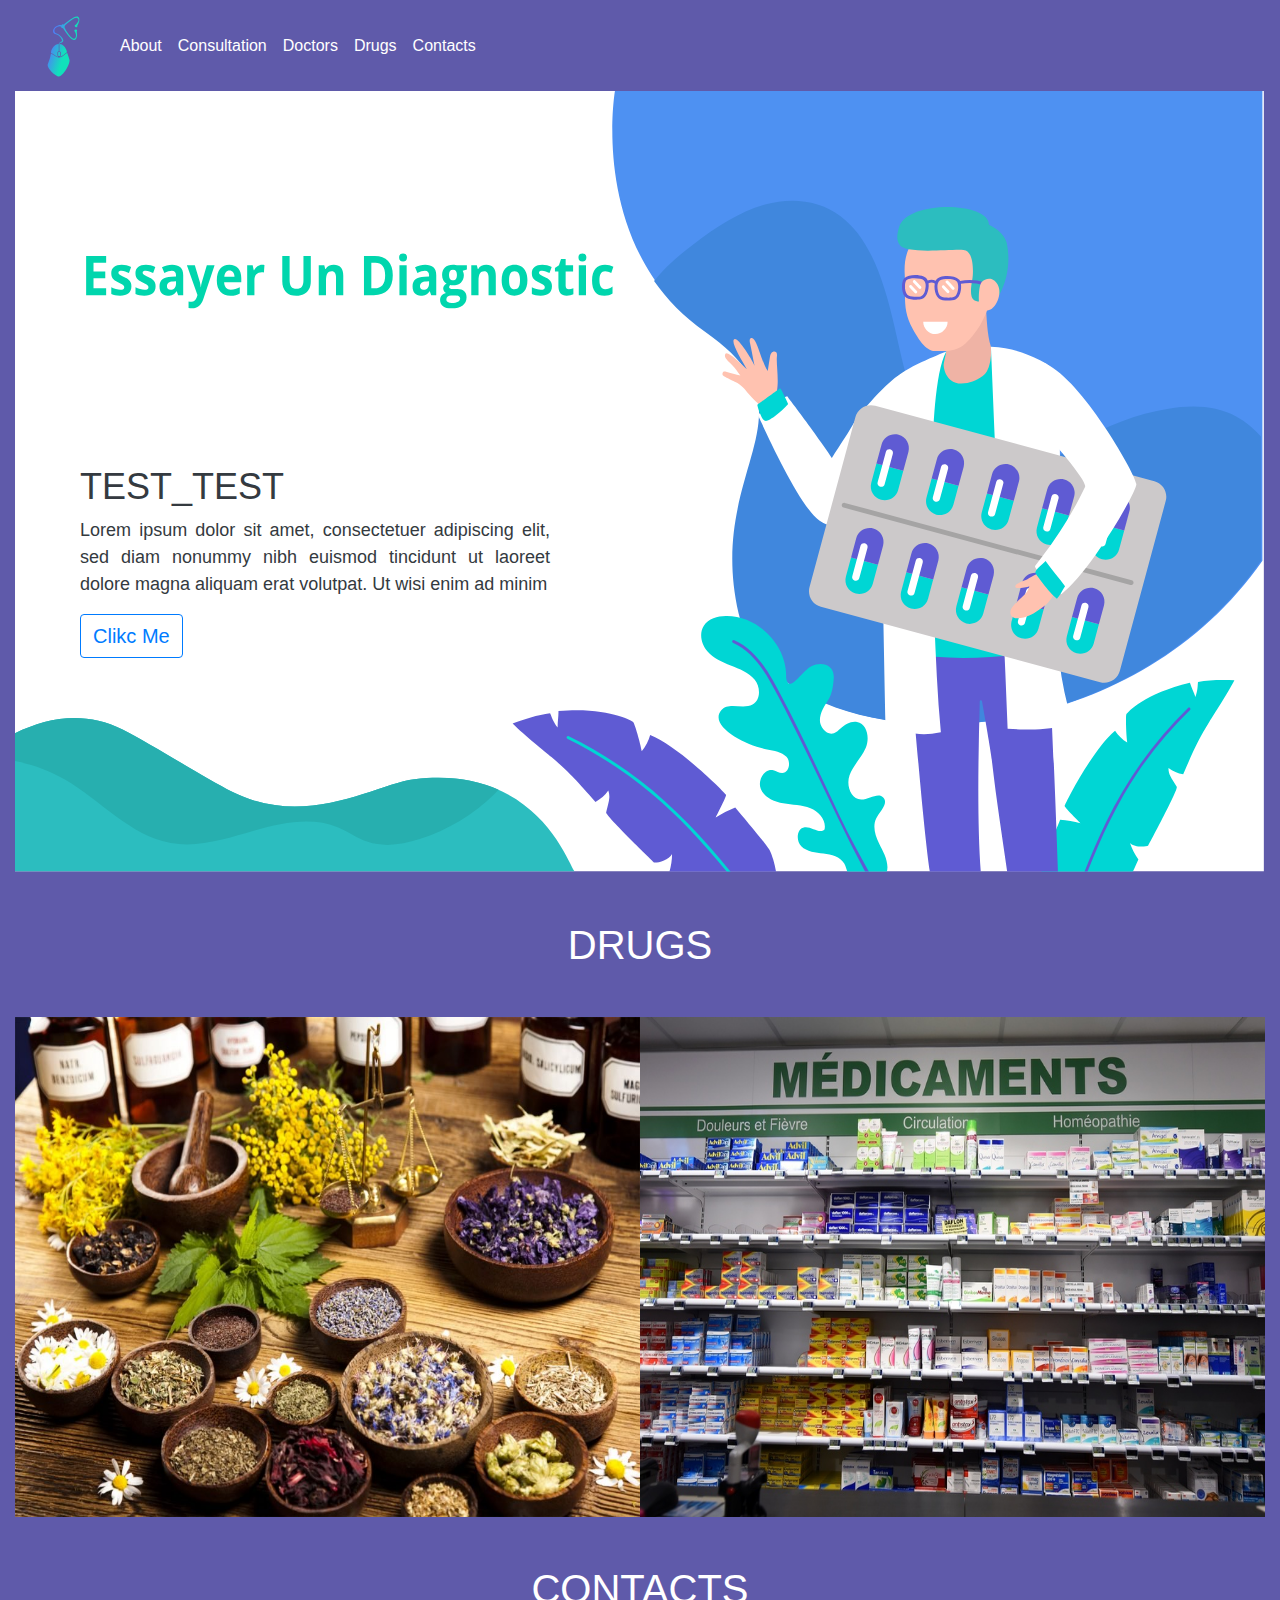
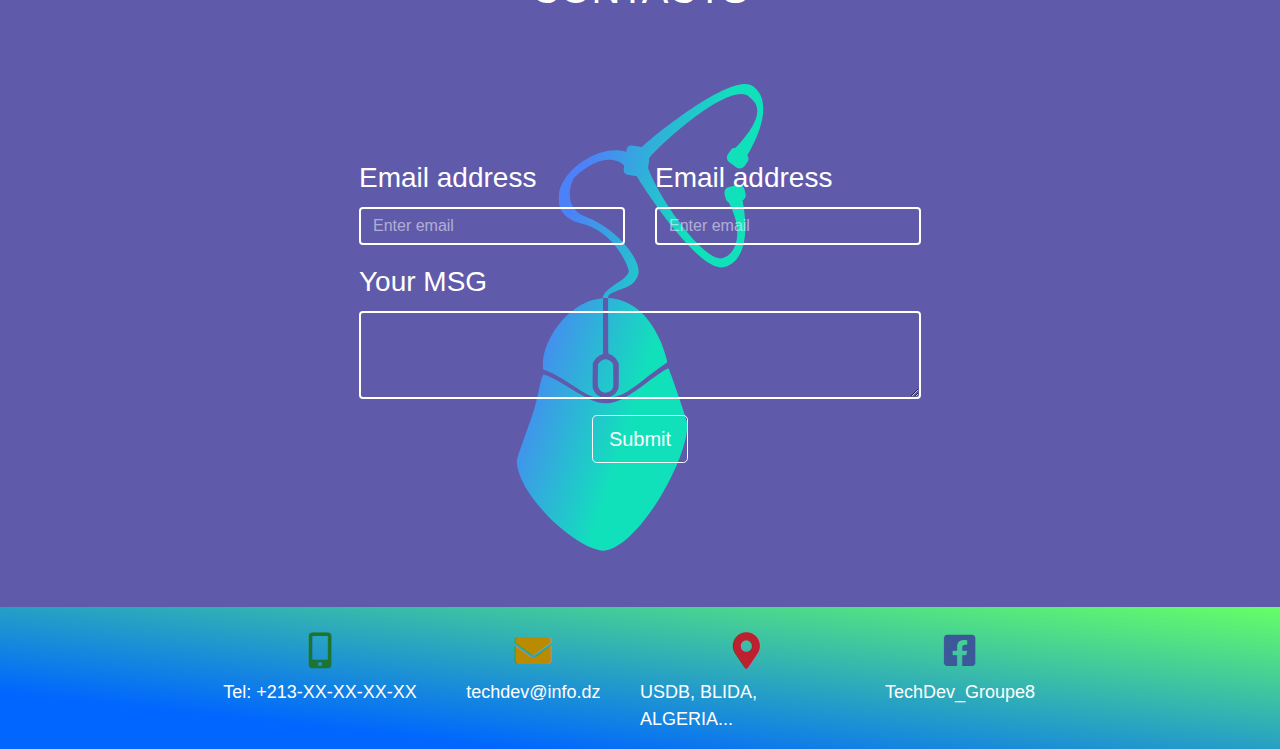
==== index.html @ 3e87fdc2 "Initial commit" ====
<!DOCTYPE html>
<html lang="en">
<head>
    <meta charset="UTF-8">
    <title>pro_arch_b</title>

    <link rel="stylesheet" href="css/bootstrap.min.css">

    <!-- navbar -->
    <link rel="stylesheet" type="text/css" href="style/home.css">
    <!-- fontawesome -->
    <link rel="stylesheet" href="https://cdnjs.cloudflare.com/ajax/libs/font-awesome/5.11.2/css/all.css" />

    <script src="https://code.jquery.com/jquery-3.4.1.slim.min.js"></script>
    <script src="https://cdn.jsdelivr.net/npm/popper.js@1.16.0/dist/umd/popper.min.js"></script>
    <script src="https://stackpath.bootstrapcdn.com/bootstrap/4.4.1/js/bootstrap.min.js"></script>

</head>
<body style="background-color: #5f5aaa" class="container-fluid">

    <!-- navbar -->
    <nav class="navbar navbar-expand-lg navbar-light">

        <!-- toglle_nav -->
            <span class="navbar-toggler-icon
                         navbar-toggler
                         bg-info"
                  type="button"
                  data-toggle="collapse"
                  data-target="#navbarTogglerDemo03"
                  aria-controls="navbarTogglerDemo03"
                  aria-expanded="false"
                  aria-label="Toggle navigation">
            </span>
        <!-- toglle_nav_end -->

        <!-- LOGO -->
        <a class="navbar-brand text-white" href="#">
            <img src="assets/logo_health.svg" width="65" height="65" class="d-inline-block align-top" alt="">
        </a>
        <!-- LOGO_end -->

        <!-- List -->
        <div class="collapse navbar-collapse" id="navbarTogglerDemo03">
            <ul class="navbar-nav mr-auto mt-2 mt-lg-0">
                <li class="nav-item">
                    <a class="nav-link text-white text-center" href="#">About</a>
                </li>
                <li class="nav-item">
                    <a class="nav-link text-white text-center" href="#">Consultation</a>
                </li>
                <li class="nav-item">
                    <a class="nav-link text-white text-center disabled" href="#" tabindex="-1" aria-disabled="true">Doctors</a>
                </li>
                <li class="nav-item">
                    <a class="nav-link text-white text-center" href="#">Drugs</a>
                </li>
                <li class="nav-item active">
                    <a class="nav-link text-white text-center" href="#">Contacts<span class="sr-only">(current)</span></a>
                </li>
            </ul>
        </div>
        <!-- List_end -->

    </nav>
    <!-- navbar_end -->

    <!-- Content -->
    <div class="">

        <!-- diagnosis -->
        <div class="">

            <!--img src="assets/djsvg.svg" alt="" width="100%"-->

            <div class="img_svg">
                <!-- svg landing page -->
                <div class="">
                    <svg viewBox="0 0 830 519" fill="none" xmlns="http://www.w3.org/2000/svg" style="width: 100%">
                        <g id="dj2596818 1">
                            <g clip-path="url(#clip0)">
                                <g id="dct">
                                    <path id="path84" d="M829.281 518.297H0.00585938V0.000656503H829.281V518.297Z" fill="white"/>
                                    <g id="g88">
                                        <g id="g90">
                                            <g id="s7aba_d">
                                                <path id="path98" d="M398.37 1.7429e-05C398.37 1.7429e-05 380.433 105.031 459.182 159.801C537.932 214.571 459.041 248.719 481.457 346.775C503.874 444.831 727.431 456.133 828.286 311.88V1.7429e-05H398.37Z" fill="#4E91F2"/>
                                            </g>
                                            <g id="s7aba_up">
                                                <path id="path102" d="M827.286 229.385V311.886C726.423 456.134 502.866 444.819 480.451 346.779C458.033 248.717 536.924 214.578 458.175 159.793C443.977 149.922 432.919 138.391 424.33 126.171C431.997 116.495 441.598 108.434 451.005 101.386C465.719 90.3528 481.16 80.1141 498.021 75.4155C514.881 70.7181 533.481 72.0755 548.194 83.1328C568.445 98.3048 577.48 127.939 583.815 155.783C590.152 183.63 595.885 213.479 612.78 233.825C628.593 252.877 653.281 260.226 674.58 252.251C685.406 248.178 695.079 240.591 705.142 234.234C724.098 222.186 744.828 214.277 766.054 210.937C781.229 208.565 797.203 208.651 811.171 216.281C817.205 219.578 822.53 224.061 827.286 229.385Z" fill="#4087DD"/>
                                            </g>
                                        </g>
                                    </g>
                                    <path id="Essayer Un Diagnostic" d="M60.5267 135.591H47.235V109.602H60.5267V114.117H52.1286V119.824H59.9426V124.339H52.1286V131.041H60.5267V135.591ZM77.2912 129.69C77.2912 131.728 76.6598 133.28 75.3969 134.347C74.1446 135.414 72.2661 135.947 69.7614 135.947C68.4775 135.947 67.383 135.846 66.4779 135.645C65.5729 135.455 64.7257 135.171 63.9364 134.791V130.312C64.8309 130.786 65.836 131.183 66.9515 131.503C68.0776 131.823 69.0668 131.983 69.9192 131.983C71.6662 131.983 72.5397 131.414 72.5397 130.276C72.5397 129.85 72.4239 129.506 72.1924 129.245C71.9609 128.973 71.561 128.67 70.9927 128.339C70.4244 127.995 69.6667 127.598 68.7195 127.148C67.3619 126.508 66.3622 125.915 65.7202 125.37C65.0888 124.825 64.6257 124.203 64.331 123.503C64.0469 122.792 63.9048 121.921 63.9048 120.89C63.9048 119.124 64.51 117.762 65.7202 116.802C66.941 115.83 68.6669 115.344 70.898 115.344C73.0238 115.344 75.0917 115.865 77.1018 116.908L75.6495 120.819C74.7655 120.392 73.9394 120.043 73.1711 119.77C72.4029 119.498 71.6188 119.361 70.819 119.361C69.3983 119.361 68.6879 119.794 68.6879 120.659C68.6879 121.145 68.9142 121.566 69.3667 121.921C69.8298 122.277 70.8348 122.804 72.3818 123.503C73.7605 124.131 74.7708 124.718 75.4127 125.263C76.0547 125.808 76.5282 126.436 76.8334 127.148C77.1386 127.859 77.2912 128.706 77.2912 129.69ZM93.3612 129.69C93.3612 131.728 92.7298 133.28 91.4669 134.347C90.2146 135.414 88.3361 135.947 85.8314 135.947C84.5474 135.947 83.453 135.846 82.5479 135.645C81.6429 135.455 80.7957 135.171 80.0064 134.791V130.312C80.9009 130.786 81.906 131.183 83.0215 131.503C84.1475 131.823 85.1368 131.983 85.9892 131.983C87.7362 131.983 88.6097 131.414 88.6097 130.276C88.6097 129.85 88.4939 129.506 88.2624 129.245C88.0309 128.973 87.631 128.67 87.0627 128.339C86.4944 127.995 85.7366 127.598 84.7895 127.148C83.4319 126.508 82.4321 125.915 81.7902 125.37C81.1588 124.825 80.6957 124.203 80.401 123.503C80.1169 122.792 79.9748 121.921 79.9748 120.89C79.9748 119.124 80.5799 117.762 81.7902 116.802C83.011 115.83 84.7369 115.344 86.9679 115.344C89.0938 115.344 91.1617 115.865 93.1718 116.908L91.7195 120.819C90.8355 120.392 90.0094 120.043 89.2411 119.77C88.4729 119.498 87.6888 119.361 86.889 119.361C85.4683 119.361 84.7579 119.794 84.7579 120.659C84.7579 121.145 84.9842 121.566 85.4367 121.921C85.8998 122.277 86.9048 122.804 88.4518 123.503C89.8304 124.131 90.8407 124.718 91.4827 125.263C92.1247 125.808 92.5982 126.436 92.9034 127.148C93.2086 127.859 93.3612 128.706 93.3612 129.69ZM108.326 135.591L107.395 132.889H107.269C106.458 134.039 105.622 134.839 104.759 135.289C103.906 135.728 102.791 135.947 101.412 135.947C99.7176 135.947 98.3811 135.402 97.4024 134.311C96.4342 133.221 95.9501 131.669 95.9501 129.654C95.9501 127.545 96.6026 125.992 97.9075 124.997C99.223 123.989 101.202 123.432 103.843 123.326L106.905 123.219V122.348C106.905 120.333 105.99 119.326 104.159 119.326C102.749 119.326 101.091 119.806 99.1862 120.766L97.5918 117.104C99.6229 115.907 101.875 115.308 104.348 115.308C106.716 115.308 108.531 115.889 109.794 117.051C111.057 118.212 111.689 119.978 111.689 122.348V135.591H108.326ZM106.905 126.383L105.043 126.454C103.643 126.502 102.601 126.786 101.917 127.308C101.233 127.829 100.891 128.623 100.891 129.69C100.891 131.218 101.67 131.983 103.227 131.983C104.343 131.983 105.232 131.621 105.895 130.898C106.569 130.175 106.905 129.216 106.905 128.019V126.383ZM114.135 115.717H119.408L122.739 126.899C123.023 127.87 123.218 129.02 123.323 130.347H123.417C123.533 129.127 123.759 127.977 124.096 126.899L127.364 115.717H132.526L125.059 138.133C124.375 140.207 123.396 141.76 122.123 142.791C120.86 143.822 119.382 144.337 117.687 144.337C116.856 144.337 116.04 144.237 115.24 144.035V139.733C115.819 139.887 116.451 139.964 117.135 139.964C117.987 139.964 118.729 139.668 119.36 139.075C120.002 138.495 120.502 137.612 120.86 136.427L121.144 135.449L114.135 115.717ZM142.376 119.201C141.355 119.201 140.556 119.569 139.977 120.304C139.398 121.026 139.066 122.058 138.982 123.397H145.739C145.718 122.058 145.407 121.026 144.807 120.304C144.207 119.569 143.397 119.201 142.376 119.201ZM143.055 135.947C140.214 135.947 137.993 135.064 136.393 133.298C134.794 131.532 133.994 129.032 133.994 125.797C133.994 122.466 134.731 119.895 136.204 118.082C137.688 116.256 139.735 115.344 142.345 115.344C144.839 115.344 146.781 116.144 148.17 117.744C149.559 119.344 150.253 121.554 150.253 124.374V127.005H138.872C138.924 128.546 139.33 129.749 140.087 130.614C140.845 131.479 141.908 131.912 143.276 131.912C144.339 131.912 145.344 131.787 146.291 131.538C147.238 131.289 148.228 130.892 149.259 130.347V134.543C148.417 135.017 147.517 135.366 146.56 135.591C145.602 135.828 144.434 135.947 143.055 135.947ZM164.019 115.344C164.671 115.344 165.213 115.397 165.645 115.504L165.282 120.588C164.892 120.47 164.419 120.41 163.861 120.41C162.324 120.41 161.125 120.855 160.262 121.743C159.409 122.632 158.983 123.877 158.983 125.477V135.591H154.168V115.717H157.815L158.525 119.059H158.762C159.309 117.945 160.046 117.051 160.972 116.375C161.909 115.688 162.924 115.344 164.019 115.344ZM196.411 109.602V126.419C196.411 128.339 196.027 130.021 195.259 131.467C194.501 132.913 193.401 134.021 191.96 134.791C190.518 135.562 188.813 135.947 186.845 135.947C183.877 135.947 181.573 135.094 179.931 133.387C178.289 131.669 177.468 129.322 177.468 126.348V109.602H182.346V125.512C182.346 127.515 182.704 128.984 183.419 129.921C184.135 130.857 185.319 131.325 186.971 131.325C188.571 131.325 189.729 130.857 190.444 129.921C191.17 128.973 191.533 127.491 191.533 125.477V109.602H196.411ZM217.975 135.591H213.16V123.983C213.16 122.549 212.934 121.477 212.481 120.766C212.029 120.043 211.308 119.681 210.319 119.681C208.971 119.681 207.998 120.191 207.398 121.21C206.798 122.218 206.498 123.894 206.498 126.241V135.591H201.684V115.717H205.362L206.009 118.259H206.277C206.814 117.299 207.551 116.576 208.487 116.091C209.435 115.593 210.508 115.344 211.708 115.344C213.76 115.344 215.317 115.972 216.38 117.228C217.443 118.473 217.975 120.274 217.975 122.632V135.591ZM250.857 122.348C250.857 126.626 249.773 129.903 247.605 132.178C245.447 134.454 242.327 135.591 238.244 135.591H231.708V109.602H238.954C242.722 109.602 245.647 110.722 247.731 112.962C249.815 115.202 250.857 118.33 250.857 122.348ZM245.774 122.49C245.774 116.908 243.585 114.117 239.207 114.117H236.602V131.041H238.701C243.416 131.041 245.774 128.19 245.774 122.49ZM255.056 110.58C255.056 108.814 255.929 107.931 257.676 107.931C259.423 107.931 260.297 108.814 260.297 110.58C260.297 111.421 260.075 112.079 259.633 112.553C259.202 113.015 258.55 113.246 257.676 113.246C255.929 113.246 255.056 112.358 255.056 110.58ZM260.075 135.591H255.261V115.717H260.075V135.591ZM276.351 135.591L275.419 132.889H275.293C274.483 134.039 273.646 134.839 272.783 135.289C271.931 135.728 270.815 135.947 269.437 135.947C267.742 135.947 266.406 135.402 265.427 134.311C264.459 133.221 263.975 131.669 263.975 129.654C263.975 127.545 264.627 125.992 265.932 124.997C267.248 123.989 269.226 123.432 271.868 123.326L274.93 123.219V122.348C274.93 120.333 274.014 119.326 272.183 119.326C270.773 119.326 269.116 119.806 267.211 120.766L265.616 117.104C267.647 115.907 269.9 115.308 272.373 115.308C274.741 115.308 276.556 115.889 277.819 117.051C279.082 118.212 279.713 119.978 279.713 122.348V135.591H276.351ZM274.93 126.383L273.067 126.454C271.668 126.502 270.626 126.786 269.942 127.308C269.258 127.829 268.916 128.623 268.916 129.69C268.916 131.218 269.694 131.983 271.252 131.983C272.367 131.983 273.257 131.621 273.92 130.898C274.593 130.175 274.93 129.216 274.93 128.019V126.383ZM300.045 115.717V118.473L297.283 119.273C297.788 120.161 298.04 121.157 298.04 122.259C298.04 124.392 297.377 126.057 296.051 127.254C294.736 128.439 292.905 129.032 290.558 129.032L289.69 128.978L288.979 128.89C288.485 129.316 288.237 129.79 288.237 130.312C288.237 131.094 289.121 131.485 290.889 131.485H293.889C295.825 131.485 297.299 131.953 298.309 132.889C299.33 133.826 299.84 135.2 299.84 137.013C299.84 139.336 298.977 141.138 297.251 142.417C295.536 143.697 293.068 144.337 289.848 144.337C287.385 144.337 285.501 143.851 284.196 142.88C282.902 141.92 282.255 140.569 282.255 138.827C282.255 137.63 282.586 136.628 283.249 135.822C283.912 135.017 284.886 134.442 286.169 134.098C285.675 133.861 285.243 133.476 284.875 132.943C284.507 132.397 284.323 131.823 284.323 131.218C284.323 130.46 284.517 129.832 284.907 129.334C285.296 128.824 285.859 128.327 286.596 127.841C285.67 127.39 284.933 126.668 284.386 125.672C283.849 124.677 283.581 123.503 283.581 122.152C283.581 119.984 284.207 118.307 285.459 117.122C286.711 115.937 288.501 115.344 290.826 115.344C291.321 115.344 291.905 115.397 292.579 115.504C293.263 115.599 293.699 115.67 293.889 115.717H300.045ZM286.422 138.4C286.422 139.147 286.738 139.733 287.369 140.16C288.011 140.586 288.906 140.8 290.053 140.8C291.779 140.8 293.131 140.533 294.11 140C295.088 139.467 295.578 138.738 295.578 137.813C295.578 137.067 295.288 136.551 294.71 136.267C294.131 135.982 293.236 135.84 292.026 135.84H289.532C288.648 135.84 287.906 136.071 287.306 136.533C286.717 137.008 286.422 137.63 286.422 138.4ZM288.174 122.223C288.174 123.302 288.39 124.155 288.822 124.783C289.264 125.411 289.932 125.725 290.826 125.725C291.731 125.725 292.394 125.411 292.815 124.783C293.236 124.155 293.447 123.302 293.447 122.223C293.447 119.83 292.573 118.633 290.826 118.633C289.058 118.633 288.174 119.83 288.174 122.223ZM319.257 135.591H314.442V123.983C314.442 122.549 314.216 121.477 313.763 120.766C313.311 120.043 312.59 119.681 311.6 119.681C310.253 119.681 309.28 120.191 308.68 121.21C308.08 122.218 307.78 123.894 307.78 126.241V135.591H302.966V115.717H306.644L307.291 118.259H307.559C308.096 117.299 308.833 116.576 309.769 116.091C310.716 115.593 311.79 115.344 312.99 115.344C315.042 115.344 316.599 115.972 317.662 117.228C318.725 118.473 319.257 120.274 319.257 122.632V135.591ZM328.049 125.619C328.049 127.586 328.333 129.073 328.902 130.081C329.481 131.088 330.417 131.592 331.712 131.592C332.996 131.592 333.916 131.094 334.474 130.098C335.042 129.091 335.327 127.598 335.327 125.619C335.327 123.651 335.042 122.176 334.474 121.192C333.906 120.209 332.975 119.717 331.68 119.717C330.396 119.717 329.47 120.209 328.902 121.192C328.333 122.164 328.049 123.64 328.049 125.619ZM340.252 125.619C340.252 128.854 339.494 131.384 337.979 133.209C336.463 135.034 334.353 135.947 331.649 135.947C329.954 135.947 328.46 135.532 327.165 134.702C325.871 133.861 324.876 132.658 324.182 131.094C323.487 129.53 323.14 127.705 323.14 125.619C323.14 122.372 323.892 119.847 325.397 118.046C326.902 116.245 329.018 115.344 331.743 115.344C333.438 115.344 334.932 115.759 336.226 116.588C337.521 117.418 338.515 118.609 339.21 120.161C339.905 121.714 340.252 123.533 340.252 125.619ZM356.543 129.69C356.543 131.728 355.911 133.28 354.648 134.347C353.396 135.414 351.518 135.947 349.013 135.947C347.729 135.947 346.635 135.846 345.729 135.645C344.824 135.455 343.977 135.171 343.188 134.791V130.312C344.083 130.786 345.088 131.183 346.203 131.503C347.329 131.823 348.318 131.983 349.171 131.983C350.918 131.983 351.791 131.414 351.791 130.276C351.791 129.85 351.675 129.506 351.444 129.245C351.212 128.973 350.813 128.67 350.244 128.339C349.676 127.995 348.918 127.598 347.971 127.148C346.614 126.508 345.614 125.915 344.972 125.37C344.34 124.825 343.877 124.203 343.583 123.503C343.298 122.792 343.156 121.921 343.156 120.89C343.156 119.124 343.762 117.762 344.972 116.802C346.193 115.83 347.918 115.344 350.15 115.344C352.275 115.344 354.343 115.865 356.353 116.908L354.901 120.819C354.017 120.392 353.191 120.043 352.423 119.77C351.654 119.498 350.87 119.361 350.071 119.361C348.65 119.361 347.94 119.794 347.94 120.659C347.94 121.145 348.166 121.566 348.618 121.921C349.081 122.277 350.086 122.804 351.633 123.503C353.012 124.131 354.022 124.718 354.664 125.263C355.306 125.808 355.78 126.436 356.085 127.148C356.39 127.859 356.543 128.706 356.543 129.69ZM367.735 131.627C368.577 131.627 369.587 131.42 370.766 131.005V135.04C369.566 135.645 368.093 135.947 366.346 135.947C364.42 135.947 363.015 135.402 362.131 134.311C361.258 133.209 360.821 131.562 360.821 129.37V119.788H358.516V117.495L361.168 115.682L362.557 111.486H365.635V115.717H370.576V119.788H365.635V129.37C365.635 130.14 365.825 130.709 366.204 131.076C366.593 131.443 367.104 131.627 367.735 131.627ZM374.144 110.58C374.144 108.814 375.017 107.931 376.764 107.931C378.511 107.931 379.385 108.814 379.385 110.58C379.385 111.421 379.164 112.079 378.722 112.553C378.29 113.015 377.638 113.246 376.764 113.246C375.017 113.246 374.144 112.358 374.144 110.58ZM379.164 135.591H374.349V115.717H379.164V135.591ZM391.398 135.947C385.904 135.947 383.158 132.552 383.158 125.761C383.158 122.383 383.905 119.806 385.399 118.028C386.894 116.239 389.035 115.344 391.824 115.344C393.866 115.344 395.697 115.794 397.318 116.695L395.897 120.89C395.139 120.547 394.434 120.268 393.782 120.055C393.129 119.83 392.477 119.717 391.824 119.717C389.319 119.717 388.067 121.72 388.067 125.725C388.067 129.613 389.319 131.556 391.824 131.556C392.75 131.556 393.608 131.42 394.397 131.147C395.187 130.863 395.976 130.424 396.765 129.832V134.471C395.986 135.028 395.197 135.414 394.397 135.627C393.608 135.84 392.608 135.947 391.398 135.947Z" fill="#00D6AD"/>

                                    <!--
                                    <path id="LANDING PAGE" d="M50.4852 219.551V200.986H52.6439V217.595H60.8342V219.551H50.4852ZM75.6656 219.551L73.3545 213.646H65.9134L63.6278 219.551H61.4437L68.7832 200.91H70.599L77.9005 219.551H75.6656ZM72.6815 211.703L70.5229 205.951C70.2435 205.223 69.9557 204.33 69.6594 203.272C69.4732 204.085 69.2065 204.978 68.8594 205.951L66.6753 211.703H72.6815ZM94.954 219.551H92.4906L82.3448 203.97H82.2432C82.3787 205.799 82.4464 207.475 82.4464 208.999V219.551H80.4528V200.986H82.8908L93.0112 216.503H93.1128C93.0959 216.275 93.0578 215.543 92.9985 214.307C92.9393 213.062 92.9181 212.173 92.935 211.64V200.986H94.954V219.551ZM114.877 210.091C114.877 213.155 114.044 215.5 112.376 217.126C110.717 218.742 108.325 219.551 105.201 219.551H100.059V200.986H105.747C108.634 200.986 110.877 201.786 112.477 203.386C114.077 204.986 114.877 207.221 114.877 210.091ZM112.592 210.167C112.592 207.746 111.982 205.922 110.763 204.694C109.553 203.467 107.749 202.853 105.354 202.853H102.217V217.684H104.846C107.419 217.684 109.354 217.054 110.649 215.792C111.944 214.522 112.592 212.647 112.592 210.167ZM119.03 219.551V200.986H121.188V219.551H119.03ZM140.794 219.551H138.331L128.185 203.97H128.083C128.219 205.799 128.287 207.475 128.287 208.999V219.551H126.293V200.986H128.731L138.851 216.503H138.953C138.936 216.275 138.898 215.543 138.839 214.307C138.779 213.062 138.758 212.173 138.775 211.64V200.986H140.794V219.551ZM154.064 209.824H160.375V218.853C159.393 219.166 158.394 219.403 157.378 219.564C156.362 219.724 155.185 219.805 153.848 219.805C151.037 219.805 148.849 218.971 147.283 217.303C145.717 215.627 144.934 213.282 144.934 210.269C144.934 208.338 145.319 206.65 146.089 205.202C146.868 203.746 147.986 202.637 149.442 201.875C150.898 201.105 152.603 200.72 154.559 200.72C156.54 200.72 158.385 201.084 160.095 201.812L159.257 203.716C157.581 203.005 155.968 202.65 154.419 202.65C152.159 202.65 150.394 203.323 149.124 204.669C147.854 206.015 147.219 207.881 147.219 210.269C147.219 212.774 147.829 214.675 149.048 215.97C150.275 217.265 152.074 217.913 154.445 217.913C155.731 217.913 156.989 217.765 158.216 217.468V211.754H154.064V209.824ZM183.371 206.396C183.371 208.275 182.728 209.723 181.441 210.738C180.163 211.746 178.33 212.25 175.943 212.25H173.758V219.551H171.6V200.986H176.412C181.051 200.986 183.371 202.789 183.371 206.396ZM173.758 210.396H175.701C177.614 210.396 178.999 210.087 179.854 209.469C180.709 208.851 181.136 207.86 181.136 206.497C181.136 205.27 180.734 204.356 179.93 203.754C179.126 203.153 177.873 202.853 176.171 202.853H173.758V210.396ZM198.939 219.551L196.628 213.646H189.187L186.901 219.551H184.717L192.056 200.91H193.872L201.174 219.551H198.939ZM195.955 211.703L193.796 205.951C193.517 205.223 193.229 204.33 192.933 203.272C192.746 204.085 192.48 204.978 192.133 205.951L189.949 211.703H195.955ZM211.891 209.824H218.202V218.853C217.22 219.166 216.221 219.403 215.205 219.564C214.189 219.724 213.013 219.805 211.675 219.805C208.865 219.805 206.676 218.971 205.11 217.303C203.544 215.627 202.761 213.282 202.761 210.269C202.761 208.338 203.146 206.65 203.917 205.202C204.695 203.746 205.813 202.637 207.269 201.875C208.725 201.105 210.431 200.72 212.386 200.72C214.367 200.72 216.213 201.084 217.923 201.812L217.084 203.716C215.408 203.005 213.796 202.65 212.246 202.65C209.986 202.65 208.221 203.323 206.951 204.669C205.682 206.015 205.047 207.881 205.047 210.269C205.047 212.774 205.656 214.675 206.875 215.97C208.103 217.265 209.902 217.913 212.272 217.913C213.559 217.913 214.816 217.765 216.043 217.468V211.754H211.891V209.824ZM233.021 219.551H222.672V200.986H233.021V202.904H224.83V208.885H232.525V210.789H224.83V217.621H233.021V219.551Z" fill="#282F39"/>
                                    <path id="Lorem ipsum dolor sit amet, consectetuer adipiscing elit, sed diam nonummy nibh euismod tincidunt ut laoreet dolore magna aliquam erat volutpat. Ut wisi enim ad minim" d="M49.0939 243V235.044H50.019V242.162H53.5291V243H49.0939ZM59.8963 240.012C59.8963 240.985 59.6514 241.745 59.1617 242.293C58.6719 242.837 57.9952 243.109 57.1318 243.109C56.5985 243.109 56.125 242.984 55.7114 242.733C55.2978 242.483 54.9785 242.124 54.7536 241.656C54.5287 241.188 54.4162 240.64 54.4162 240.012C54.4162 239.04 54.6593 238.284 55.1454 237.743C55.6316 237.199 56.3064 236.927 57.1699 236.927C58.0043 236.927 58.6664 237.204 59.1562 237.759C59.6496 238.314 59.8963 239.065 59.8963 240.012ZM55.3522 240.012C55.3522 240.774 55.5046 241.355 55.8094 241.754C56.1141 242.153 56.5622 242.352 57.1535 242.352C57.7449 242.352 58.193 242.155 58.4977 241.759C58.8061 241.36 58.9603 240.778 58.9603 240.012C58.9603 239.254 58.8061 238.679 58.4977 238.287C58.193 237.892 57.7413 237.694 57.1427 237.694C56.5513 237.694 56.105 237.888 55.8039 238.276C55.5028 238.664 55.3522 239.243 55.3522 240.012ZM64.2064 236.927C64.4713 236.927 64.7089 236.948 64.9194 236.992L64.7942 237.83C64.5475 237.776 64.3298 237.748 64.1411 237.748C63.6586 237.748 63.245 237.944 62.9004 238.336C62.5593 238.728 62.3888 239.216 62.3888 239.8V243H61.4854V237.035H62.231L62.3344 238.14H62.3779C62.5992 237.752 62.8659 237.453 63.1779 237.242C63.4899 237.032 63.8328 236.927 64.2064 236.927ZM68.5546 243.109C67.673 243.109 66.9765 242.84 66.4649 242.303C65.957 241.766 65.703 241.021 65.703 240.067C65.703 239.105 65.9388 238.342 66.4105 237.776C66.8858 237.21 67.5225 236.927 68.3206 236.927C69.068 236.927 69.6594 237.173 70.0948 237.667C70.5301 238.157 70.7478 238.804 70.7478 239.61V240.181H66.639C66.6572 240.881 66.8331 241.413 67.1669 241.776C67.5043 242.138 67.9778 242.32 68.5873 242.32C69.2295 242.32 69.8644 242.185 70.492 241.917V242.722C70.1728 242.86 69.8698 242.958 69.5832 243.016C69.3002 243.078 68.9574 243.109 68.5546 243.109ZM68.3098 237.683C67.8309 237.683 67.4481 237.839 67.1615 238.151C66.8785 238.463 66.7116 238.895 66.6608 239.446H69.7791C69.7791 238.877 69.6521 238.441 69.3982 238.14C69.1442 237.835 68.7814 237.683 68.3098 237.683ZM79.8959 243V239.12C79.8959 238.645 79.7943 238.289 79.5911 238.053C79.388 237.814 79.0723 237.694 78.6442 237.694C78.0819 237.694 77.6665 237.855 77.398 238.178C77.1295 238.501 76.9953 238.998 76.9953 239.669V243H76.0919V239.12C76.0919 238.645 75.9903 238.289 75.7871 238.053C75.584 237.814 75.2665 237.694 74.8348 237.694C74.2688 237.694 73.8534 237.864 73.5886 238.206C73.3273 238.543 73.1967 239.098 73.1967 239.871V243H72.2933V237.035H73.028L73.175 237.852H73.2185C73.389 237.562 73.6285 237.335 73.9368 237.172C74.2489 237.008 74.5971 236.927 74.9817 236.927C75.9141 236.927 76.5236 237.264 76.8103 237.939H76.8538C77.0316 237.627 77.2892 237.38 77.6266 237.199C77.964 237.017 78.3485 236.927 78.7803 236.927C79.4551 236.927 79.9594 237.101 80.2932 237.449C80.6306 237.794 80.7993 238.347 80.7993 239.109V243H79.8959ZM86.4645 243H85.5611V237.035H86.4645V243ZM85.4849 235.419C85.4849 235.212 85.5357 235.062 85.6373 234.968C85.7389 234.87 85.8658 234.821 86.0182 234.821C86.1633 234.821 86.2885 234.87 86.3937 234.968C86.4989 235.065 86.5515 235.216 86.5515 235.419C86.5515 235.622 86.4989 235.775 86.3937 235.876C86.2885 235.974 86.1633 236.023 86.0182 236.023C85.8658 236.023 85.7389 235.974 85.6373 235.876C85.5357 235.775 85.4849 235.622 85.4849 235.419ZM91.1555 243.109C90.7673 243.109 90.4118 243.038 90.0889 242.897C89.7696 242.751 89.5011 242.53 89.2834 242.233H89.2181C89.2617 242.581 89.2834 242.911 89.2834 243.223V245.677H88.3801V237.035H89.1147L89.2399 237.852H89.2834C89.5156 237.525 89.7859 237.289 90.0943 237.144C90.4027 236.999 90.7564 236.927 91.1555 236.927C91.9464 236.927 92.5559 237.197 92.984 237.738C93.4158 238.278 93.6316 239.036 93.6316 240.012C93.6316 240.992 93.4122 241.754 92.9732 242.298C92.5378 242.839 91.9319 243.109 91.1555 243.109ZM91.0249 237.694C90.4154 237.694 89.9746 237.863 89.7025 238.2C89.4304 238.537 89.2907 239.074 89.2834 239.811V240.012C89.2834 240.85 89.4231 241.451 89.7025 241.814C89.9818 242.173 90.4299 242.352 91.0467 242.352C91.5619 242.352 91.9646 242.144 92.2548 241.727C92.5487 241.309 92.6956 240.734 92.6956 240.001C92.6956 239.258 92.5487 238.688 92.2548 238.293C91.9646 237.894 91.5546 237.694 91.0249 237.694ZM99.0628 241.373C99.0628 241.928 98.856 242.356 98.4424 242.657C98.0288 242.958 97.4483 243.109 96.701 243.109C95.9101 243.109 95.2933 242.984 94.8507 242.733V241.895C95.1373 242.04 95.4439 242.155 95.7704 242.238C96.1005 242.322 96.418 242.363 96.7227 242.363C97.1944 242.363 97.5572 242.289 97.8111 242.14C98.0651 241.988 98.1921 241.757 98.1921 241.449C98.1921 241.217 98.0905 241.019 97.8873 240.856C97.6878 240.689 97.296 240.493 96.7119 240.268C96.1568 240.061 95.7613 239.882 95.5255 239.729C95.2933 239.573 95.1191 239.397 95.003 239.201C94.8906 239.006 94.8343 238.772 94.8343 238.499C94.8343 238.013 95.0321 237.63 95.4275 237.351C95.823 237.068 96.3654 236.927 97.0547 236.927C97.6969 236.927 98.3245 237.057 98.9377 237.318L98.6166 238.053C98.0179 237.806 97.4756 237.683 96.9894 237.683C96.5613 237.683 96.2384 237.75 96.0207 237.884C95.803 238.019 95.6942 238.204 95.6942 238.44C95.6942 238.599 95.7341 238.735 95.8139 238.848C95.8974 238.96 96.0298 239.067 96.2112 239.169C96.3926 239.27 96.7409 239.417 97.2561 239.61C97.9635 239.867 98.4406 240.127 98.6873 240.388C98.9377 240.649 99.0628 240.977 99.0628 241.373ZM101.387 237.035V240.905C101.387 241.391 101.497 241.754 101.719 241.993C101.94 242.233 102.286 242.352 102.758 242.352C103.382 242.352 103.837 242.182 104.124 241.841C104.414 241.5 104.559 240.943 104.559 240.17V237.035H105.463V243H104.717L104.587 242.2H104.538C104.352 242.494 104.095 242.719 103.765 242.875C103.438 243.031 103.065 243.109 102.644 243.109C101.918 243.109 101.374 242.936 101.011 242.592C100.652 242.247 100.472 241.696 100.472 240.937V237.035H101.387ZM114.986 243V239.12C114.986 238.645 114.885 238.289 114.682 238.053C114.478 237.814 114.163 237.694 113.735 237.694C113.172 237.694 112.757 237.855 112.488 238.178C112.22 238.501 112.086 238.998 112.086 239.669V243H111.182V239.12C111.182 238.645 111.081 238.289 110.878 238.053C110.674 237.814 110.357 237.694 109.925 237.694C109.359 237.694 108.944 237.864 108.679 238.206C108.418 238.543 108.287 239.098 108.287 239.871V243H107.384V237.035H108.118L108.265 237.852H108.309C108.479 237.562 108.719 237.335 109.027 237.172C109.339 237.008 109.688 236.927 110.072 236.927C111.005 236.927 111.614 237.264 111.901 237.939H111.944C112.122 237.627 112.38 237.38 112.717 237.199C113.054 237.017 113.439 236.927 113.871 236.927C114.545 236.927 115.05 237.101 115.384 237.449C115.721 237.794 115.89 238.347 115.89 239.109V243H114.986ZM124.711 242.2H124.662C124.245 242.806 123.621 243.109 122.79 243.109C122.01 243.109 121.402 242.842 120.967 242.309C120.535 241.776 120.319 241.017 120.319 240.034C120.319 239.051 120.537 238.287 120.973 237.743C121.408 237.199 122.014 236.927 122.79 236.927C123.599 236.927 124.22 237.221 124.651 237.808H124.722L124.684 237.378L124.662 236.959V234.532H125.566V243H124.831L124.711 242.2ZM122.904 242.352C123.521 242.352 123.967 242.185 124.243 241.852C124.523 241.514 124.662 240.972 124.662 240.225V240.034C124.662 239.189 124.521 238.586 124.238 238.227C123.958 237.864 123.51 237.683 122.894 237.683C122.364 237.683 121.958 237.89 121.675 238.303C121.395 238.713 121.256 239.294 121.256 240.045C121.256 240.807 121.395 241.382 121.675 241.77C121.954 242.158 122.364 242.352 122.904 242.352ZM132.635 240.012C132.635 240.985 132.39 241.745 131.9 242.293C131.41 242.837 130.734 243.109 129.87 243.109C129.337 243.109 128.864 242.984 128.45 242.733C128.036 242.483 127.717 242.124 127.492 241.656C127.267 241.188 127.155 240.64 127.155 240.012C127.155 239.04 127.398 238.284 127.884 237.743C128.37 237.199 129.045 236.927 129.908 236.927C130.743 236.927 131.405 237.204 131.895 237.759C132.388 238.314 132.635 239.065 132.635 240.012ZM128.091 240.012C128.091 240.774 128.243 241.355 128.548 241.754C128.853 242.153 129.301 242.352 129.892 242.352C130.483 242.352 130.932 242.155 131.236 241.759C131.545 241.36 131.699 240.778 131.699 240.012C131.699 239.254 131.545 238.679 131.236 238.287C130.932 237.892 130.48 237.694 129.881 237.694C129.29 237.694 128.844 237.888 128.542 238.276C128.241 238.664 128.091 239.243 128.091 240.012ZM135.127 243H134.224V234.532H135.127V243ZM142.191 240.012C142.191 240.985 141.946 241.745 141.456 242.293C140.967 242.837 140.29 243.109 139.427 243.109C138.893 243.109 138.42 242.984 138.006 242.733C137.593 242.483 137.273 242.124 137.048 241.656C136.823 241.188 136.711 240.64 136.711 240.012C136.711 239.04 136.954 238.284 137.44 237.743C137.926 237.199 138.601 236.927 139.465 236.927C140.299 236.927 140.961 237.204 141.451 237.759C141.944 238.314 142.191 239.065 142.191 240.012ZM137.647 240.012C137.647 240.774 137.799 241.355 138.104 241.754C138.409 242.153 138.857 242.352 139.448 242.352C140.04 242.352 140.488 242.155 140.793 241.759C141.101 241.36 141.255 240.778 141.255 240.012C141.255 239.254 141.101 238.679 140.793 238.287C140.488 237.892 140.036 237.694 139.437 237.694C138.846 237.694 138.4 237.888 138.099 238.276C137.798 238.664 137.647 239.243 137.647 240.012ZM146.501 236.927C146.766 236.927 147.004 236.948 147.214 236.992L147.089 237.83C146.842 237.776 146.625 237.748 146.436 237.748C145.953 237.748 145.54 237.944 145.195 238.336C144.854 238.728 144.684 239.216 144.684 239.8V243H143.78V237.035H144.526L144.629 238.14H144.673C144.894 237.752 145.161 237.453 145.473 237.242C145.785 237.032 146.128 236.927 146.501 236.927ZM155.072 241.373C155.072 241.928 154.866 242.356 154.452 242.657C154.038 242.958 153.458 243.109 152.711 243.109C151.92 243.109 151.303 242.984 150.86 242.733V241.895C151.147 242.04 151.454 242.155 151.78 242.238C152.11 242.322 152.428 242.363 152.732 242.363C153.204 242.363 153.567 242.289 153.821 242.14C154.075 241.988 154.202 241.757 154.202 241.449C154.202 241.217 154.1 241.019 153.897 240.856C153.697 240.689 153.306 240.493 152.722 240.268C152.166 240.061 151.771 239.882 151.535 239.729C151.303 239.573 151.129 239.397 151.013 239.201C150.9 239.006 150.844 238.772 150.844 238.499C150.844 238.013 151.042 237.63 151.437 237.351C151.833 237.068 152.375 236.927 153.064 236.927C153.707 236.927 154.334 237.057 154.947 237.318L154.626 238.053C154.028 237.806 153.485 237.683 152.999 237.683C152.571 237.683 152.248 237.75 152.03 237.884C151.813 238.019 151.704 238.204 151.704 238.44C151.704 238.599 151.744 238.735 151.824 238.848C151.907 238.96 152.039 239.067 152.221 239.169C152.402 239.27 152.751 239.417 153.266 239.61C153.973 239.867 154.45 240.127 154.697 240.388C154.947 240.649 155.072 240.977 155.072 241.373ZM157.451 243H156.547V237.035H157.451V243ZM156.471 235.419C156.471 235.212 156.522 235.062 156.623 234.968C156.725 234.87 156.852 234.821 157.004 234.821C157.15 234.821 157.275 234.87 157.38 234.968C157.485 235.065 157.538 235.216 157.538 235.419C157.538 235.622 157.485 235.775 157.38 235.876C157.275 235.974 157.15 236.023 157.004 236.023C156.852 236.023 156.725 235.974 156.623 235.876C156.522 235.775 156.471 235.622 156.471 235.419ZM161.293 242.363C161.452 242.363 161.607 242.352 161.755 242.331C161.904 242.305 162.022 242.28 162.109 242.254V242.946C162.011 242.993 161.866 243.031 161.674 243.06C161.485 243.092 161.315 243.109 161.162 243.109C160.008 243.109 159.432 242.501 159.432 241.286V237.738H158.577V237.302L159.432 236.927L159.813 235.653H160.335V237.035H162.066V237.738H160.335V241.248C160.335 241.607 160.42 241.883 160.591 242.075C160.761 242.267 160.995 242.363 161.293 242.363ZM169.869 243L169.69 242.151H169.646C169.349 242.525 169.051 242.779 168.754 242.913C168.46 243.044 168.092 243.109 167.649 243.109C167.058 243.109 166.593 242.956 166.256 242.652C165.922 242.347 165.755 241.913 165.755 241.351C165.755 240.147 166.718 239.515 168.645 239.457L169.657 239.425V239.054C169.657 238.586 169.556 238.242 169.352 238.021C169.153 237.796 168.832 237.683 168.389 237.683C167.892 237.683 167.33 237.835 166.702 238.14L166.425 237.449C166.718 237.289 167.04 237.164 167.388 237.074C167.74 236.983 168.092 236.938 168.444 236.938C169.155 236.938 169.681 237.095 170.022 237.411C170.366 237.727 170.539 238.233 170.539 238.929V243H169.869ZM167.829 242.363C168.391 242.363 168.832 242.209 169.151 241.901C169.474 241.592 169.635 241.161 169.635 240.605V240.067L168.732 240.105C168.014 240.13 167.495 240.243 167.176 240.442C166.86 240.638 166.702 240.945 166.702 241.362C166.702 241.688 166.8 241.937 166.996 242.107C167.196 242.278 167.473 242.363 167.829 242.363ZM180.008 243V239.12C180.008 238.645 179.906 238.289 179.703 238.053C179.5 237.814 179.184 237.694 178.756 237.694C178.194 237.694 177.779 237.855 177.51 238.178C177.242 238.501 177.107 238.998 177.107 239.669V243H176.204V239.12C176.204 238.645 176.102 238.289 175.899 238.053C175.696 237.814 175.379 237.694 174.947 237.694C174.381 237.694 173.965 237.864 173.701 238.206C173.439 238.543 173.309 239.098 173.309 239.871V243H172.405V237.035H173.14L173.287 237.852H173.331C173.501 237.562 173.741 237.335 174.049 237.172C174.361 237.008 174.709 236.927 175.094 236.927C176.026 236.927 176.636 237.264 176.922 237.939H176.966C177.144 237.627 177.401 237.38 177.739 237.199C178.076 237.017 178.461 236.927 178.892 236.927C179.567 236.927 180.071 237.101 180.405 237.449C180.743 237.794 180.911 238.347 180.911 239.109V243H180.008ZM185.298 243.109C184.416 243.109 183.719 242.84 183.208 242.303C182.7 241.766 182.446 241.021 182.446 240.067C182.446 239.105 182.682 238.342 183.153 237.776C183.629 237.21 184.265 236.927 185.064 236.927C185.811 236.927 186.402 237.173 186.838 237.667C187.273 238.157 187.491 238.804 187.491 239.61V240.181H183.382C183.4 240.881 183.576 241.413 183.91 241.776C184.247 242.138 184.721 242.32 185.33 242.32C185.972 242.32 186.607 242.185 187.235 241.917V242.722C186.916 242.86 186.613 242.958 186.326 243.016C186.043 243.078 185.7 243.109 185.298 243.109ZM185.053 237.683C184.574 237.683 184.191 237.839 183.904 238.151C183.622 238.463 183.455 238.895 183.404 239.446H186.522C186.522 238.877 186.395 238.441 186.141 238.14C185.887 237.835 185.524 237.683 185.053 237.683ZM190.963 242.363C191.122 242.363 191.277 242.352 191.425 242.331C191.574 242.305 191.692 242.28 191.779 242.254V242.946C191.681 242.993 191.536 243.031 191.344 243.06C191.155 243.092 190.985 243.109 190.832 243.109C189.679 243.109 189.102 242.501 189.102 241.286V237.738H188.247V237.302L189.102 236.927L189.483 235.653H190.005V237.035H191.736V237.738H190.005V241.248C190.005 241.607 190.09 241.883 190.261 242.075C190.431 242.267 190.665 242.363 190.963 242.363ZM193.923 241.705L194.005 241.83C193.911 242.193 193.775 242.614 193.597 243.092C193.419 243.575 193.234 244.023 193.042 244.437H192.361C192.459 244.059 192.566 243.593 192.683 243.038C192.802 242.483 192.886 242.039 192.933 241.705H193.923ZM200.987 243.109C200.124 243.109 199.454 242.844 198.979 242.314C198.507 241.781 198.272 241.028 198.272 240.056C198.272 239.058 198.511 238.287 198.99 237.743C199.472 237.199 200.158 236.927 201.047 236.927C201.334 236.927 201.62 236.957 201.907 237.019C202.193 237.081 202.418 237.153 202.582 237.237L202.304 238.004C202.105 237.924 201.887 237.859 201.651 237.808C201.415 237.754 201.207 237.727 201.025 237.727C199.813 237.727 199.208 238.499 199.208 240.045C199.208 240.778 199.354 241.34 199.648 241.732C199.946 242.124 200.385 242.32 200.965 242.32C201.462 242.32 201.972 242.213 202.495 241.999V242.799C202.095 243.005 201.593 243.109 200.987 243.109ZM209.063 240.012C209.063 240.985 208.818 241.745 208.328 242.293C207.839 242.837 207.162 243.109 206.299 243.109C205.765 243.109 205.292 242.984 204.878 242.733C204.465 242.483 204.145 242.124 203.92 241.656C203.695 241.188 203.583 240.64 203.583 240.012C203.583 239.04 203.826 238.284 204.312 237.743C204.798 237.199 205.473 236.927 206.337 236.927C207.171 236.927 207.833 237.204 208.323 237.759C208.816 238.314 209.063 239.065 209.063 240.012ZM204.519 240.012C204.519 240.774 204.671 241.355 204.976 241.754C205.281 242.153 205.729 242.352 206.32 242.352C206.912 242.352 207.36 242.155 207.665 241.759C207.973 241.36 208.127 240.778 208.127 240.012C208.127 239.254 207.973 238.679 207.665 238.287C207.36 237.892 206.908 237.694 206.309 237.694C205.718 237.694 205.272 237.888 204.971 238.276C204.67 238.664 204.519 239.243 204.519 240.012ZM214.734 243V239.142C214.734 238.655 214.623 238.293 214.402 238.053C214.18 237.814 213.834 237.694 213.362 237.694C212.738 237.694 212.281 237.863 211.991 238.2C211.701 238.537 211.556 239.094 211.556 239.871V243H210.652V237.035H211.387L211.534 237.852H211.577C211.762 237.558 212.022 237.331 212.356 237.172C212.689 237.008 213.061 236.927 213.471 236.927C214.19 236.927 214.73 237.101 215.093 237.449C215.456 237.794 215.637 238.347 215.637 239.109V243H214.734ZM221.346 241.373C221.346 241.928 221.139 242.356 220.725 242.657C220.312 242.958 219.731 243.109 218.984 243.109C218.193 243.109 217.576 242.984 217.134 242.733V241.895C217.42 242.04 217.727 242.155 218.053 242.238C218.384 242.322 218.701 242.363 219.006 242.363C219.477 242.363 219.84 242.289 220.094 242.14C220.348 241.988 220.475 241.757 220.475 241.449C220.475 241.217 220.374 241.019 220.17 240.856C219.971 240.689 219.579 240.493 218.995 240.268C218.44 240.061 218.044 239.882 217.809 239.729C217.576 239.573 217.402 239.397 217.286 239.201C217.174 239.006 217.117 238.772 217.117 238.499C217.117 238.013 217.315 237.63 217.711 237.351C218.106 237.068 218.648 236.927 219.338 236.927C219.98 236.927 220.608 237.057 221.221 237.318L220.9 238.053C220.301 237.806 219.759 237.683 219.272 237.683C218.844 237.683 218.521 237.75 218.304 237.884C218.086 238.019 217.977 238.204 217.977 238.44C217.977 238.599 218.017 238.735 218.097 238.848C218.18 238.96 218.313 239.067 218.494 239.169C218.676 239.27 219.024 239.417 219.539 239.61C220.247 239.867 220.724 240.127 220.97 240.388C221.221 240.649 221.346 240.977 221.346 241.373ZM225.34 243.109C224.459 243.109 223.762 242.84 223.251 242.303C222.743 241.766 222.489 241.021 222.489 240.067C222.489 239.105 222.725 238.342 223.196 237.776C223.671 237.21 224.308 236.927 225.106 236.927C225.854 236.927 226.445 237.173 226.88 237.667C227.316 238.157 227.533 238.804 227.533 239.61V240.181H223.425C223.443 240.881 223.619 241.413 223.953 241.776C224.29 242.138 224.763 242.32 225.373 242.32C226.015 242.32 226.65 242.185 227.278 241.917V242.722C226.958 242.86 226.655 242.958 226.369 243.016C226.086 243.078 225.743 243.109 225.34 243.109ZM225.095 237.683C224.617 237.683 224.234 237.839 223.947 238.151C223.664 238.463 223.497 238.895 223.446 239.446H226.565C226.565 238.877 226.438 238.441 226.184 238.14C225.93 237.835 225.567 237.683 225.095 237.683ZM231.463 243.109C230.599 243.109 229.93 242.844 229.455 242.314C228.983 241.781 228.747 241.028 228.747 240.056C228.747 239.058 228.986 238.287 229.465 237.743C229.948 237.199 230.634 236.927 231.522 236.927C231.809 236.927 232.096 236.957 232.382 237.019C232.669 237.081 232.894 237.153 233.057 237.237L232.78 238.004C232.58 237.924 232.362 237.859 232.127 237.808C231.891 237.754 231.682 237.727 231.501 237.727C230.289 237.727 229.683 238.499 229.683 240.045C229.683 240.778 229.83 241.34 230.124 241.732C230.421 242.124 230.86 242.32 231.441 242.32C231.938 242.32 232.448 242.213 232.97 241.999V242.799C232.571 243.005 232.069 243.109 231.463 243.109ZM236.317 242.363C236.477 242.363 236.631 242.352 236.78 242.331C236.928 242.305 237.046 242.28 237.133 242.254V242.946C237.035 242.993 236.89 243.031 236.698 243.06C236.509 243.092 236.339 243.109 236.186 243.109C235.033 243.109 234.456 242.501 234.456 241.286V237.738H233.601V237.302L234.456 236.927L234.837 235.653H235.359V237.035H237.09V237.738H235.359V241.248C235.359 241.607 235.444 241.883 235.615 242.075C235.785 242.267 236.019 242.363 236.317 242.363ZM240.85 243.109C239.969 243.109 239.272 242.84 238.76 242.303C238.253 241.766 237.999 241.021 237.999 240.067C237.999 239.105 238.234 238.342 238.706 237.776C239.181 237.21 239.818 236.927 240.616 236.927C241.364 236.927 241.955 237.173 242.39 237.667C242.826 238.157 243.043 238.804 243.043 239.61V240.181H238.935C238.953 240.881 239.129 241.413 239.462 241.776C239.8 242.138 240.273 242.32 240.883 242.32C241.525 242.32 242.16 242.185 242.788 241.917V242.722C242.468 242.86 242.165 242.958 241.879 243.016C241.596 243.078 241.253 243.109 240.85 243.109ZM240.605 237.683C240.126 237.683 239.744 237.839 239.457 238.151C239.174 238.463 239.007 238.895 238.956 239.446H242.075C242.075 238.877 241.948 238.441 241.694 238.14C241.44 237.835 241.077 237.683 240.605 237.683ZM246.515 242.363C246.675 242.363 246.829 242.352 246.978 242.331C247.127 242.305 247.245 242.28 247.332 242.254V242.946C247.234 242.993 247.089 243.031 246.896 243.06C246.708 243.092 246.537 243.109 246.385 243.109C245.231 243.109 244.654 242.501 244.654 241.286V237.738H243.8V237.302L244.654 236.927L245.035 235.653H245.558V237.035H247.288V237.738H245.558V241.248C245.558 241.607 245.643 241.883 245.813 242.075C245.984 242.267 246.218 242.363 246.515 242.363ZM249.378 237.035V240.905C249.378 241.391 249.489 241.754 249.71 241.993C249.931 242.233 250.278 242.352 250.749 242.352C251.373 242.352 251.829 242.182 252.115 241.841C252.405 241.5 252.551 240.943 252.551 240.17V237.035H253.454V243H252.708L252.578 242.2H252.529C252.344 242.494 252.086 242.719 251.756 242.875C251.43 243.031 251.056 243.109 250.635 243.109C249.909 243.109 249.365 242.936 249.002 242.592C248.643 242.247 248.464 241.696 248.464 240.937V237.035H249.378ZM257.895 243.109C257.013 243.109 256.317 242.84 255.805 242.303C255.297 241.766 255.043 241.021 255.043 240.067C255.043 239.105 255.279 238.342 255.751 237.776C256.226 237.21 256.863 236.927 257.661 236.927C258.408 236.927 258.999 237.173 259.435 237.667C259.87 238.157 260.088 238.804 260.088 239.61V240.181H255.979C255.997 240.881 256.173 241.413 256.507 241.776C256.844 242.138 257.318 242.32 257.927 242.32C258.57 242.32 259.204 242.185 259.832 241.917V242.722C259.513 242.86 259.21 242.958 258.923 243.016C258.64 243.078 258.297 243.109 257.895 243.109ZM257.65 237.683C257.171 237.683 256.788 237.839 256.502 238.151C256.219 238.463 256.052 238.895 256.001 239.446H259.119C259.119 238.877 258.992 238.441 258.738 238.14C258.484 237.835 258.121 237.683 257.65 237.683ZM264.354 236.927C264.619 236.927 264.857 236.948 265.067 236.992L264.942 237.83C264.695 237.776 264.478 237.748 264.289 237.748C263.807 237.748 263.393 237.944 263.048 238.336C262.707 238.728 262.537 239.216 262.537 239.8V243H261.633V237.035H262.379L262.482 238.14H262.526C262.747 237.752 263.014 237.453 263.326 237.242C263.638 237.032 263.981 236.927 264.354 236.927ZM272.746 243L272.566 242.151H272.523C272.225 242.525 271.928 242.779 271.63 242.913C271.337 243.044 270.968 243.109 270.526 243.109C269.934 243.109 269.47 242.956 269.133 242.652C268.799 242.347 268.632 241.913 268.632 241.351C268.632 240.147 269.595 239.515 271.522 239.457L272.534 239.425V239.054C272.534 238.586 272.432 238.242 272.229 238.021C272.03 237.796 271.708 237.683 271.266 237.683C270.769 237.683 270.206 237.835 269.579 238.14L269.301 237.449C269.595 237.289 269.916 237.164 270.264 237.074C270.616 236.983 270.968 236.938 271.32 236.938C272.031 236.938 272.557 237.095 272.898 237.411C273.243 237.727 273.415 238.233 273.415 238.929V243H272.746ZM270.705 242.363C271.268 242.363 271.708 242.209 272.028 241.901C272.351 241.592 272.512 241.161 272.512 240.605V240.067L271.609 240.105C270.89 240.13 270.372 240.243 270.052 240.442C269.737 240.638 269.579 240.945 269.579 241.362C269.579 241.688 269.677 241.937 269.873 242.107C270.072 242.278 270.35 242.363 270.705 242.363ZM279.342 242.2H279.293C278.876 242.806 278.252 243.109 277.421 243.109C276.641 243.109 276.033 242.842 275.598 242.309C275.166 241.776 274.95 241.017 274.95 240.034C274.95 239.051 275.168 238.287 275.603 237.743C276.039 237.199 276.644 236.927 277.421 236.927C278.23 236.927 278.85 237.221 279.282 237.808H279.353L279.315 237.378L279.293 236.959V234.532H280.196V243H279.462L279.342 242.2ZM277.535 242.352C278.152 242.352 278.598 242.185 278.874 241.852C279.153 241.514 279.293 240.972 279.293 240.225V240.034C279.293 239.189 279.151 238.586 278.868 238.227C278.589 237.864 278.141 237.683 277.524 237.683C276.995 237.683 276.588 237.89 276.305 238.303C276.026 238.713 275.886 239.294 275.886 240.045C275.886 240.807 276.026 241.382 276.305 241.77C276.585 242.158 276.995 242.352 277.535 242.352ZM283.021 243H282.117V237.035H283.021V243ZM282.041 235.419C282.041 235.212 282.092 235.062 282.193 234.968C282.295 234.87 282.422 234.821 282.574 234.821C282.72 234.821 282.845 234.87 282.95 234.968C283.055 235.065 283.108 235.216 283.108 235.419C283.108 235.622 283.055 235.775 282.95 235.876C282.845 235.974 282.72 236.023 282.574 236.023C282.422 236.023 282.295 235.974 282.193 235.876C282.092 235.775 282.041 235.622 282.041 235.419ZM287.712 243.109C287.324 243.109 286.968 243.038 286.645 242.897C286.326 242.751 286.057 242.53 285.84 242.233H285.774C285.818 242.581 285.84 242.911 285.84 243.223V245.677H284.936V237.035H285.671L285.796 237.852H285.84C286.072 237.525 286.342 237.289 286.651 237.144C286.959 236.999 287.313 236.927 287.712 236.927C288.503 236.927 289.112 237.197 289.54 237.738C289.972 238.278 290.188 239.036 290.188 240.012C290.188 240.992 289.968 241.754 289.529 242.298C289.094 242.839 288.488 243.109 287.712 243.109ZM287.581 237.694C286.972 237.694 286.531 237.863 286.259 238.2C285.987 238.537 285.847 239.074 285.84 239.811V240.012C285.84 240.85 285.979 241.451 286.259 241.814C286.538 242.173 286.986 242.352 287.603 242.352C288.118 242.352 288.521 242.144 288.811 241.727C289.105 241.309 289.252 240.734 289.252 240.001C289.252 239.258 289.105 238.688 288.811 238.293C288.521 237.894 288.111 237.694 287.581 237.694ZM292.675 243H291.772V237.035H292.675V243ZM291.695 235.419C291.695 235.212 291.746 235.062 291.848 234.968C291.949 234.87 292.076 234.821 292.229 234.821C292.374 234.821 292.499 234.87 292.604 234.968C292.709 235.065 292.762 235.216 292.762 235.419C292.762 235.622 292.709 235.775 292.604 235.876C292.499 235.974 292.374 236.023 292.229 236.023C292.076 236.023 291.949 235.974 291.848 235.876C291.746 235.775 291.695 235.622 291.695 235.419ZM298.438 241.373C298.438 241.928 298.231 242.356 297.818 242.657C297.404 242.958 296.824 243.109 296.076 243.109C295.285 243.109 294.669 242.984 294.226 242.733V241.895C294.512 242.04 294.819 242.155 295.146 242.238C295.476 242.322 295.793 242.363 296.098 242.363C296.57 242.363 296.932 242.289 297.186 242.14C297.44 241.988 297.567 241.757 297.567 241.449C297.567 241.217 297.466 241.019 297.263 240.856C297.063 240.689 296.671 240.493 296.087 240.268C295.532 240.061 295.137 239.882 294.901 239.729C294.669 239.573 294.494 239.397 294.378 239.201C294.266 239.006 294.21 238.772 294.21 238.499C294.21 238.013 294.407 237.63 294.803 237.351C295.198 237.068 295.741 236.927 296.43 236.927C297.072 236.927 297.7 237.057 298.313 237.318L297.992 238.053C297.393 237.806 296.851 237.683 296.365 237.683C295.937 237.683 295.614 237.75 295.396 237.884C295.178 238.019 295.069 238.204 295.069 238.44C295.069 238.599 295.109 238.735 295.189 238.848C295.273 238.96 295.405 239.067 295.586 239.169C295.768 239.27 296.116 239.417 296.631 239.61C297.339 239.867 297.816 240.127 298.063 240.388C298.313 240.649 298.438 240.977 298.438 241.373ZM302.296 243.109C301.433 243.109 300.764 242.844 300.288 242.314C299.817 241.781 299.581 241.028 299.581 240.056C299.581 239.058 299.82 238.287 300.299 237.743C300.782 237.199 301.467 236.927 302.356 236.927C302.643 236.927 302.93 236.957 303.216 237.019C303.503 237.081 303.728 237.153 303.891 237.237L303.613 238.004C303.414 237.924 303.196 237.859 302.96 237.808C302.725 237.754 302.516 237.727 302.335 237.727C301.123 237.727 300.517 238.499 300.517 240.045C300.517 240.778 300.664 241.34 300.958 241.732C301.255 242.124 301.694 242.32 302.275 242.32C302.772 242.32 303.281 242.213 303.804 241.999V242.799C303.405 243.005 302.902 243.109 302.296 243.109ZM306.128 243H305.224V237.035H306.128V243ZM305.148 235.419C305.148 235.212 305.199 235.062 305.3 234.968C305.402 234.87 305.529 234.821 305.681 234.821C305.827 234.821 305.952 234.87 306.057 234.968C306.162 235.065 306.215 235.216 306.215 235.419C306.215 235.622 306.162 235.775 306.057 235.876C305.952 235.974 305.827 236.023 305.681 236.023C305.529 236.023 305.402 235.974 305.3 235.876C305.199 235.775 305.148 235.622 305.148 235.419ZM312.125 243V239.142C312.125 238.655 312.014 238.293 311.793 238.053C311.572 237.814 311.225 237.694 310.753 237.694C310.129 237.694 309.672 237.863 309.382 238.2C309.092 238.537 308.947 239.094 308.947 239.871V243H308.043V237.035H308.778L308.925 237.852H308.968C309.153 237.558 309.413 237.331 309.747 237.172C310.08 237.008 310.452 236.927 310.862 236.927C311.581 236.927 312.121 237.101 312.484 237.449C312.847 237.794 313.028 238.347 313.028 239.109V243H312.125ZM319.771 237.035V237.607L318.666 237.738C318.768 237.864 318.858 238.031 318.938 238.238C319.018 238.441 319.058 238.672 319.058 238.929C319.058 239.513 318.858 239.98 318.459 240.328C318.06 240.676 317.512 240.85 316.816 240.85C316.638 240.85 316.471 240.836 316.315 240.807C315.931 241.01 315.738 241.266 315.738 241.574C315.738 241.737 315.805 241.859 315.94 241.939C316.074 242.015 316.304 242.053 316.631 242.053H317.687C318.332 242.053 318.828 242.189 319.172 242.461C319.521 242.733 319.695 243.129 319.695 243.648C319.695 244.308 319.43 244.81 318.9 245.155C318.37 245.503 317.598 245.677 316.582 245.677C315.802 245.677 315.2 245.532 314.775 245.242C314.354 244.952 314.144 244.542 314.144 244.012C314.144 243.649 314.26 243.336 314.492 243.071C314.724 242.806 315.051 242.626 315.472 242.532C315.319 242.463 315.19 242.356 315.085 242.211C314.984 242.066 314.933 241.897 314.933 241.705C314.933 241.487 314.991 241.297 315.107 241.133C315.223 240.97 315.406 240.812 315.657 240.66C315.348 240.533 315.096 240.317 314.9 240.012C314.708 239.708 314.612 239.359 314.612 238.967C314.612 238.314 314.808 237.812 315.2 237.46C315.591 237.104 316.146 236.927 316.865 236.927C317.177 236.927 317.458 236.963 317.708 237.035H319.771ZM315.015 244.001C315.015 244.324 315.151 244.569 315.423 244.736C315.695 244.903 316.085 244.986 316.593 244.986C317.351 244.986 317.912 244.872 318.274 244.643C318.641 244.419 318.824 244.112 318.824 243.724C318.824 243.401 318.724 243.176 318.525 243.049C318.325 242.926 317.95 242.864 317.398 242.864H316.315C315.905 242.864 315.586 242.962 315.357 243.158C315.129 243.354 315.015 243.635 315.015 244.001ZM315.504 238.946C315.504 239.363 315.622 239.679 315.858 239.893C316.094 240.107 316.422 240.214 316.843 240.214C317.725 240.214 318.165 239.786 318.165 238.929C318.165 238.033 317.719 237.585 316.827 237.585C316.402 237.585 316.076 237.699 315.847 237.928C315.619 238.157 315.504 238.496 315.504 238.946ZM51.4775 257.775C50.5959 257.775 49.8993 257.507 49.3877 256.97C48.8798 256.433 48.6258 255.688 48.6258 254.733C48.6258 253.772 48.8617 253.008 49.3333 252.442C49.8086 251.876 50.4453 251.593 51.2435 251.593C51.9908 251.593 52.5822 251.84 53.0176 252.333C53.4529 252.823 53.6706 253.471 53.6706 254.276V254.848H49.5619C49.58 255.548 49.756 256.079 50.0897 256.442C50.4272 256.805 50.9006 256.986 51.5101 256.986C52.1523 256.986 52.7872 256.852 53.4148 256.584V257.389C53.0956 257.527 52.7926 257.625 52.506 257.683C52.223 257.745 51.8802 257.775 51.4775 257.775ZM51.2326 252.35C50.7537 252.35 50.3709 252.506 50.0843 252.818C49.8013 253.13 49.6344 253.562 49.5836 254.113H52.7019C52.7019 253.543 52.575 253.108 52.321 252.807C52.067 252.502 51.7042 252.35 51.2326 252.35ZM56.1195 257.667H55.2162V249.199H56.1195V257.667ZM58.9385 257.667H58.0352V251.702H58.9385V257.667ZM57.959 250.086C57.959 249.879 58.0098 249.729 58.1113 249.634C58.2129 249.536 58.3399 249.487 58.4923 249.487C58.6374 249.487 58.7626 249.536 58.8678 249.634C58.973 249.732 59.0256 249.883 59.0256 250.086C59.0256 250.289 58.973 250.441 58.8678 250.543C58.7626 250.641 58.6374 250.69 58.4923 250.69C58.3399 250.69 58.2129 250.641 58.1113 250.543C58.0098 250.441 57.959 250.289 57.959 250.086ZM62.7806 257.03C62.9403 257.03 63.0945 257.019 63.2432 256.997C63.392 256.972 63.5099 256.946 63.5969 256.921V257.612C63.499 257.659 63.3539 257.697 63.1616 257.727C62.9729 257.759 62.8024 257.775 62.65 257.775C61.4963 257.775 60.9194 257.168 60.9194 255.952V252.404H60.065V251.969L60.9194 251.593L61.3004 250.32H61.8228V251.702H63.5534V252.404H61.8228V255.914C61.8228 256.273 61.9081 256.549 62.0786 256.742C62.2491 256.934 62.4831 257.03 62.7806 257.03ZM65.7411 256.371L65.8227 256.497C65.7284 256.859 65.5924 257.28 65.4146 257.759C65.2368 258.242 65.0518 258.69 64.8595 259.103H64.1792C64.2772 258.726 64.3842 258.26 64.5003 257.705C64.62 257.15 64.7035 256.705 64.7507 256.371H65.7411ZM74.2688 256.039C74.2688 256.595 74.062 257.023 73.6484 257.324C73.2348 257.625 72.6543 257.775 71.907 257.775C71.116 257.775 70.4993 257.65 70.0567 257.4V256.562C70.3433 256.707 70.6498 256.821 70.9764 256.905C71.3065 256.988 71.624 257.03 71.9287 257.03C72.4004 257.03 72.7632 256.956 73.0171 256.807C73.2711 256.654 73.3981 256.424 73.3981 256.116C73.3981 255.883 73.2965 255.686 73.0933 255.522C72.8938 255.356 72.502 255.16 71.9178 254.935C71.3628 254.728 70.9673 254.548 70.7315 254.396C70.4993 254.24 70.3251 254.064 70.209 253.868C70.0966 253.672 70.0403 253.438 70.0403 253.166C70.0403 252.68 70.2381 252.297 70.6335 252.018C71.029 251.735 71.5714 251.593 72.2607 251.593C72.9029 251.593 73.5305 251.724 74.1436 251.985L73.8226 252.72C73.2239 252.473 72.6815 252.35 72.1954 252.35C71.7673 252.35 71.4444 252.417 71.2267 252.551C71.009 252.685 70.9002 252.87 70.9002 253.106C70.9002 253.266 70.9401 253.402 71.0199 253.514C71.1033 253.627 71.2358 253.734 71.4172 253.835C71.5986 253.937 71.9469 254.084 72.462 254.276C73.1695 254.534 73.6466 254.793 73.8933 255.054C74.1436 255.316 74.2688 255.644 74.2688 256.039ZM78.2633 257.775C77.3817 257.775 76.6851 257.507 76.1735 256.97C75.6656 256.433 75.4116 255.688 75.4116 254.733C75.4116 253.772 75.6475 253.008 76.1191 252.442C76.5944 251.876 77.2311 251.593 78.0293 251.593C78.7766 251.593 79.368 251.84 79.8034 252.333C80.2387 252.823 80.4564 253.471 80.4564 254.276V254.848H76.3477C76.3658 255.548 76.5418 256.079 76.8756 256.442C77.213 256.805 77.6864 256.986 78.2959 256.986C78.9381 256.986 79.573 256.852 80.2007 256.584V257.389C79.8814 257.527 79.5784 257.625 79.2918 257.683C79.0088 257.745 78.666 257.775 78.2633 257.775ZM78.0184 252.35C77.5395 252.35 77.1567 252.506 76.8701 252.818C76.5871 253.13 76.4202 253.562 76.3694 254.113H79.4877C79.4877 253.543 79.3608 253.108 79.1068 252.807C78.8528 252.502 78.49 252.35 78.0184 252.35ZM86.0617 256.867H86.0128C85.5955 257.473 84.9715 257.775 84.1407 257.775C83.3607 257.775 82.753 257.509 82.3176 256.976C81.8859 256.442 81.67 255.684 81.67 254.701C81.67 253.718 81.8877 252.954 82.3231 252.41C82.7584 251.865 83.3643 251.593 84.1407 251.593C84.9498 251.593 85.5701 251.887 86.0019 252.475H86.0726L86.0345 252.045L86.0128 251.626V249.199H86.9162V257.667H86.1815L86.0617 256.867ZM84.255 257.019C84.8718 257.019 85.318 256.852 85.5937 256.518C85.8731 256.181 86.0128 255.639 86.0128 254.891V254.701C86.0128 253.855 85.8713 253.253 85.5883 252.894C85.3089 252.531 84.8609 252.35 84.2441 252.35C83.7144 252.35 83.3081 252.557 83.0251 252.97C82.7457 253.38 82.606 253.961 82.606 254.712C82.606 255.474 82.7457 256.049 83.0251 256.437C83.3044 256.825 83.7144 257.019 84.255 257.019ZM95.7921 256.867H95.7432C95.3259 257.473 94.7019 257.775 93.8711 257.775C93.0911 257.775 92.4834 257.509 92.048 256.976C91.6163 256.442 91.4004 255.684 91.4004 254.701C91.4004 253.718 91.6181 252.954 92.0535 252.41C92.4888 251.865 93.0947 251.593 93.8711 251.593C94.6802 251.593 95.3005 251.887 95.7323 252.475H95.803L95.7649 252.045L95.7432 251.626V249.199H96.6465V257.667H95.9119L95.7921 256.867ZM93.9854 257.019C94.6021 257.019 95.0484 256.852 95.3241 256.518C95.6035 256.181 95.7432 255.639 95.7432 254.891V254.701C95.7432 253.855 95.6017 253.253 95.3187 252.894C95.0393 252.531 94.5913 252.35 93.9745 252.35C93.4448 252.35 93.0385 252.557 92.7555 252.97C92.4761 253.38 92.3364 253.961 92.3364 254.712C92.3364 255.474 92.4761 256.049 92.7555 256.437C93.0348 256.825 93.4448 257.019 93.9854 257.019ZM99.471 257.667H98.5676V251.702H99.471V257.667ZM98.4914 250.086C98.4914 249.879 98.5422 249.729 98.6438 249.634C98.7454 249.536 98.8724 249.487 99.0247 249.487C99.1699 249.487 99.295 249.536 99.4002 249.634C99.5054 249.732 99.5581 249.883 99.5581 250.086C99.5581 250.289 99.5054 250.441 99.4002 250.543C99.295 250.641 99.1699 250.69 99.0247 250.69C98.8724 250.69 98.7454 250.641 98.6438 250.543C98.5422 250.441 98.4914 250.289 98.4914 250.086ZM105.055 257.667L104.875 256.818H104.831C104.534 257.191 104.236 257.445 103.939 257.58C103.645 257.71 103.277 257.775 102.834 257.775C102.243 257.775 101.778 257.623 101.441 257.318C101.107 257.014 100.94 256.58 100.94 256.018C100.94 254.813 101.904 254.182 103.83 254.124L104.842 254.091V253.721C104.842 253.253 104.741 252.908 104.538 252.687C104.338 252.462 104.017 252.35 103.574 252.35C103.077 252.35 102.515 252.502 101.887 252.807L101.61 252.116C101.904 251.956 102.225 251.831 102.573 251.74C102.925 251.65 103.277 251.604 103.629 251.604C104.34 251.604 104.866 251.762 105.207 252.078C105.552 252.393 105.724 252.899 105.724 253.596V257.667H105.055ZM103.014 257.03C103.576 257.03 104.017 256.876 104.336 256.567C104.659 256.259 104.821 255.827 104.821 255.272V254.733L103.917 254.771C103.199 254.797 102.68 254.909 102.361 255.109C102.045 255.305 101.887 255.611 101.887 256.029C101.887 256.355 101.985 256.604 102.181 256.774C102.381 256.945 102.658 257.03 103.014 257.03ZM115.193 257.667V253.786C115.193 253.311 115.091 252.956 114.888 252.72C114.685 252.48 114.37 252.361 113.941 252.361C113.379 252.361 112.964 252.522 112.695 252.845C112.427 253.168 112.292 253.665 112.292 254.336V257.667H111.389V253.786C111.389 253.311 111.287 252.956 111.084 252.72C110.881 252.48 110.564 252.361 110.132 252.361C109.566 252.361 109.151 252.531 108.886 252.872C108.625 253.21 108.494 253.765 108.494 254.537V257.667H107.591V251.702H108.325L108.472 252.518H108.516C108.686 252.228 108.926 252.001 109.234 251.838C109.546 251.675 109.894 251.593 110.279 251.593C111.211 251.593 111.821 251.931 112.107 252.606H112.151C112.329 252.294 112.586 252.047 112.924 251.865C113.261 251.684 113.646 251.593 114.077 251.593C114.752 251.593 115.257 251.767 115.59 252.116C115.928 252.46 116.096 253.014 116.096 253.776V257.667H115.193ZM124.94 257.667V253.808C124.94 253.322 124.829 252.959 124.608 252.72C124.387 252.48 124.04 252.361 123.568 252.361C122.944 252.361 122.487 252.529 122.197 252.867C121.907 253.204 121.762 253.761 121.762 254.537V257.667H120.858V251.702H121.593L121.74 252.518H121.783C121.968 252.225 122.228 251.998 122.562 251.838C122.895 251.675 123.267 251.593 123.677 251.593C124.396 251.593 124.936 251.767 125.299 252.116C125.662 252.46 125.843 253.014 125.843 253.776V257.667H124.94ZM132.853 254.679C132.853 255.651 132.608 256.411 132.118 256.959C131.628 257.503 130.951 257.775 130.088 257.775C129.555 257.775 129.081 257.65 128.668 257.4C128.254 257.15 127.935 256.79 127.71 256.322C127.485 255.854 127.372 255.307 127.372 254.679C127.372 253.707 127.615 252.95 128.102 252.41C128.588 251.865 129.263 251.593 130.126 251.593C130.961 251.593 131.623 251.871 132.112 252.426C132.606 252.981 132.853 253.732 132.853 254.679ZM128.308 254.679C128.308 255.441 128.461 256.021 128.766 256.42C129.07 256.82 129.518 257.019 130.11 257.019C130.701 257.019 131.149 256.821 131.454 256.426C131.762 256.027 131.917 255.444 131.917 254.679C131.917 253.921 131.762 253.346 131.454 252.954C131.149 252.558 130.698 252.361 130.099 252.361C129.508 252.361 129.061 252.555 128.76 252.943C128.459 253.331 128.308 253.91 128.308 254.679ZM138.523 257.667V253.808C138.523 253.322 138.413 252.959 138.191 252.72C137.97 252.48 137.623 252.361 137.152 252.361C136.528 252.361 136.071 252.529 135.78 252.867C135.49 253.204 135.345 253.761 135.345 254.537V257.667H134.442V251.702H135.176L135.323 252.518H135.367C135.552 252.225 135.811 251.998 136.145 251.838C136.479 251.675 136.851 251.593 137.261 251.593C137.979 251.593 138.52 251.767 138.882 252.116C139.245 252.46 139.427 253.014 139.427 253.776V257.667H138.523ZM142.137 251.702V255.571C142.137 256.058 142.247 256.42 142.469 256.66C142.69 256.899 143.036 257.019 143.508 257.019C144.132 257.019 144.587 256.849 144.874 256.507C145.164 256.166 145.309 255.61 145.309 254.837V251.702H146.213V257.667H145.467L145.337 256.867H145.288C145.103 257.161 144.845 257.385 144.515 257.541C144.188 257.697 143.815 257.775 143.394 257.775C142.668 257.775 142.124 257.603 141.761 257.258C141.402 256.914 141.222 256.362 141.222 255.604V251.702H142.137ZM155.736 257.667V253.786C155.736 253.311 155.635 252.956 155.432 252.72C155.228 252.48 154.913 252.361 154.485 252.361C153.922 252.361 153.507 252.522 153.239 252.845C152.97 253.168 152.836 253.665 152.836 254.336V257.667H151.932V253.786C151.932 253.311 151.831 252.956 151.628 252.72C151.424 252.48 151.107 252.361 150.675 252.361C150.109 252.361 149.694 252.531 149.429 252.872C149.168 253.21 149.037 253.765 149.037 254.537V257.667H148.134V251.702H148.869L149.015 252.518H149.059C149.23 252.228 149.469 252.001 149.777 251.838C150.089 251.675 150.438 251.593 150.822 251.593C151.755 251.593 152.364 251.931 152.651 252.606H152.694C152.872 252.294 153.13 252.047 153.467 251.865C153.804 251.684 154.189 251.593 154.621 251.593C155.296 251.593 155.8 251.767 156.134 252.116C156.471 252.46 156.64 253.014 156.64 253.776V257.667H155.736ZM166.109 257.667V253.786C166.109 253.311 166.007 252.956 165.804 252.72C165.601 252.48 165.285 252.361 164.857 252.361C164.295 252.361 163.88 252.522 163.611 252.845C163.343 253.168 163.208 253.665 163.208 254.336V257.667H162.305V253.786C162.305 253.311 162.203 252.956 162 252.72C161.797 252.48 161.48 252.361 161.048 252.361C160.482 252.361 160.066 252.531 159.802 252.872C159.54 253.21 159.41 253.765 159.41 254.537V257.667H158.506V251.702H159.241L159.388 252.518H159.432C159.602 252.228 159.842 252.001 160.15 251.838C160.462 251.675 160.81 251.593 161.195 251.593C162.127 251.593 162.737 251.931 163.023 252.606H163.067C163.245 252.294 163.502 252.047 163.84 251.865C164.177 251.684 164.562 251.593 164.993 251.593C165.668 251.593 166.172 251.767 166.506 252.116C166.844 252.46 167.012 253.014 167.012 253.776V257.667H166.109ZM167.932 251.702H168.901L170.207 255.103C170.493 255.88 170.671 256.44 170.74 256.785H170.784C170.831 256.6 170.929 256.284 171.078 255.838C171.23 255.388 171.723 254.01 172.558 251.702H173.526L170.963 258.494C170.709 259.165 170.412 259.64 170.071 259.92C169.733 260.203 169.318 260.344 168.825 260.344C168.549 260.344 168.277 260.313 168.008 260.252V259.528C168.208 259.571 168.431 259.593 168.678 259.593C169.298 259.593 169.741 259.245 170.005 258.548L170.337 257.699L167.932 251.702ZM181.472 257.667V253.808C181.472 253.322 181.361 252.959 181.14 252.72C180.919 252.48 180.572 252.361 180.1 252.361C179.476 252.361 179.019 252.529 178.729 252.867C178.439 253.204 178.294 253.761 178.294 254.537V257.667H177.39V251.702H178.125L178.272 252.518H178.316C178.501 252.225 178.76 251.998 179.094 251.838C179.427 251.675 179.799 251.593 180.209 251.593C180.928 251.593 181.468 251.767 181.831 252.116C182.194 252.46 182.375 253.014 182.375 253.776V257.667H181.472ZM185.14 257.667H184.236V251.702H185.14V257.667ZM184.16 250.086C184.16 249.879 184.211 249.729 184.313 249.634C184.414 249.536 184.541 249.487 184.694 249.487C184.839 249.487 184.964 249.536 185.069 249.634C185.174 249.732 185.227 249.883 185.227 250.086C185.227 250.289 185.174 250.441 185.069 250.543C184.964 250.641 184.839 250.69 184.694 250.69C184.541 250.69 184.414 250.641 184.313 250.543C184.211 250.441 184.16 250.289 184.16 250.086ZM189.831 251.604C190.615 251.604 191.222 251.873 191.654 252.41C192.089 252.943 192.307 253.699 192.307 254.679C192.307 255.659 192.088 256.42 191.649 256.965C191.213 257.505 190.607 257.775 189.831 257.775C189.443 257.775 189.087 257.705 188.764 257.563C188.445 257.418 188.177 257.197 187.959 256.899H187.894L187.703 257.667H187.055V249.199H187.959V251.256C187.959 251.717 187.944 252.13 187.915 252.497H187.959C188.38 251.902 189.004 251.604 189.831 251.604ZM189.7 252.361C189.084 252.361 188.639 252.538 188.367 252.894C188.095 253.246 187.959 253.841 187.959 254.679C187.959 255.517 188.099 256.117 188.378 256.48C188.657 256.839 189.105 257.019 189.722 257.019C190.277 257.019 190.691 256.818 190.963 256.415C191.235 256.009 191.371 255.426 191.371 254.668C191.371 253.892 191.235 253.313 190.963 252.932C190.691 252.551 190.27 252.361 189.7 252.361ZM197.972 257.667V253.808C197.972 253.322 197.862 252.959 197.64 252.72C197.419 252.48 197.072 252.361 196.601 252.361C195.973 252.361 195.514 252.531 195.224 252.872C194.937 253.213 194.794 253.772 194.794 254.548V257.667H193.891V249.199H194.794V251.762C194.794 252.07 194.78 252.326 194.751 252.529H194.805C194.983 252.243 195.235 252.018 195.561 251.855C195.892 251.688 196.267 251.604 196.688 251.604C197.417 251.604 197.963 251.778 198.326 252.127C198.692 252.471 198.876 253.021 198.876 253.776V257.667H197.972ZM206.152 257.775C205.27 257.775 204.573 257.507 204.062 256.97C203.554 256.433 203.3 255.688 203.3 254.733C203.3 253.772 203.536 253.008 204.007 252.442C204.483 251.876 205.119 251.593 205.918 251.593C206.665 251.593 207.256 251.84 207.692 252.333C208.127 252.823 208.345 253.471 208.345 254.276V254.848H204.236C204.254 255.548 204.43 256.079 204.764 256.442C205.101 256.805 205.575 256.986 206.184 256.986C206.826 256.986 207.461 256.852 208.089 256.584V257.389C207.77 257.527 207.467 257.625 207.18 257.683C206.897 257.745 206.554 257.775 206.152 257.775ZM205.907 252.35C205.428 252.35 205.045 252.506 204.758 252.818C204.475 253.13 204.309 253.562 204.258 254.113H207.376C207.376 253.543 207.249 253.108 206.995 252.807C206.741 252.502 206.378 252.35 205.907 252.35ZM210.739 251.702V255.571C210.739 256.058 210.85 256.42 211.071 256.66C211.293 256.899 211.639 257.019 212.111 257.019C212.735 257.019 213.19 256.849 213.477 256.507C213.767 256.166 213.912 255.61 213.912 254.837V251.702H214.815V257.667H214.07L213.939 256.867H213.89C213.705 257.161 213.448 257.385 213.117 257.541C212.791 257.697 212.417 257.775 211.996 257.775C211.271 257.775 210.727 257.603 210.364 257.258C210.005 256.914 209.825 256.362 209.825 255.604V251.702H210.739ZM217.64 257.667H216.736V251.702H217.64V257.667ZM216.66 250.086C216.66 249.879 216.711 249.729 216.813 249.634C216.914 249.536 217.041 249.487 217.194 249.487C217.339 249.487 217.464 249.536 217.569 249.634C217.674 249.732 217.727 249.883 217.727 250.086C217.727 250.289 217.674 250.441 217.569 250.543C217.464 250.641 217.339 250.69 217.194 250.69C217.041 250.69 216.914 250.641 216.813 250.543C216.711 250.441 216.66 250.289 216.66 250.086ZM223.403 256.039C223.403 256.595 223.196 257.023 222.783 257.324C222.369 257.625 221.788 257.775 221.041 257.775C220.25 257.775 219.633 257.65 219.191 257.4V256.562C219.477 256.707 219.784 256.821 220.11 256.905C220.441 256.988 220.758 257.03 221.063 257.03C221.535 257.03 221.897 256.956 222.151 256.807C222.405 256.654 222.532 256.424 222.532 256.116C222.532 255.883 222.431 255.686 222.227 255.522C222.028 255.356 221.636 255.16 221.052 254.935C220.497 254.728 220.101 254.548 219.866 254.396C219.633 254.24 219.459 254.064 219.343 253.868C219.231 253.672 219.174 253.438 219.174 253.166C219.174 252.68 219.372 252.297 219.768 252.018C220.163 251.735 220.705 251.593 221.395 251.593C222.037 251.593 222.665 251.724 223.278 251.985L222.957 252.72C222.358 252.473 221.816 252.35 221.33 252.35C220.901 252.35 220.579 252.417 220.361 252.551C220.143 252.685 220.034 252.87 220.034 253.106C220.034 253.266 220.074 253.402 220.154 253.514C220.237 253.627 220.37 253.734 220.551 253.835C220.733 253.937 221.081 254.084 221.596 254.276C222.304 254.534 222.781 254.793 223.027 255.054C223.278 255.316 223.403 255.644 223.403 256.039ZM232.48 257.667V253.786C232.48 253.311 232.379 252.956 232.176 252.72C231.972 252.48 231.657 252.361 231.229 252.361C230.666 252.361 230.251 252.522 229.982 252.845C229.714 253.168 229.58 253.665 229.58 254.336V257.667H228.676V253.786C228.676 253.311 228.575 252.956 228.372 252.72C228.168 252.48 227.851 252.361 227.419 252.361C226.853 252.361 226.438 252.531 226.173 252.872C225.912 253.21 225.781 253.765 225.781 254.537V257.667H224.878V251.702H225.612L225.759 252.518H225.803C225.973 252.228 226.213 252.001 226.521 251.838C226.833 251.675 227.182 251.593 227.566 251.593C228.499 251.593 229.108 251.931 229.395 252.606H229.438C229.616 252.294 229.874 252.047 230.211 251.865C230.548 251.684 230.933 251.593 231.365 251.593C232.039 251.593 232.544 251.767 232.878 252.116C233.215 252.46 233.384 253.014 233.384 253.776V257.667H232.48ZM240.398 254.679C240.398 255.651 240.154 256.411 239.664 256.959C239.174 257.503 238.497 257.775 237.634 257.775C237.101 257.775 236.627 257.65 236.214 257.4C235.8 257.15 235.481 256.79 235.256 256.322C235.031 255.854 234.918 255.307 234.918 254.679C234.918 253.707 235.161 252.95 235.648 252.41C236.134 251.865 236.809 251.593 237.672 251.593C238.506 251.593 239.169 251.871 239.658 252.426C240.152 252.981 240.398 253.732 240.398 254.679ZM235.854 254.679C235.854 255.441 236.007 256.021 236.311 256.42C236.616 256.82 237.064 257.019 237.656 257.019C238.247 257.019 238.695 256.821 239 256.426C239.308 256.027 239.462 255.444 239.462 254.679C239.462 253.921 239.308 253.346 239 252.954C238.695 252.558 238.243 252.361 237.645 252.361C237.053 252.361 236.607 252.555 236.306 252.943C236.005 253.331 235.854 253.91 235.854 254.679ZM246.047 256.867H245.998C245.581 257.473 244.957 257.775 244.126 257.775C243.346 257.775 242.739 257.509 242.303 256.976C241.871 256.442 241.656 255.684 241.656 254.701C241.656 253.718 241.873 252.954 242.309 252.41C242.744 251.865 243.35 251.593 244.126 251.593C244.935 251.593 245.556 251.887 245.987 252.475H246.058L246.02 252.045L245.998 251.626V249.199H246.902V257.667H246.167L246.047 256.867ZM244.241 257.019C244.857 257.019 245.304 256.852 245.579 256.518C245.859 256.181 245.998 255.639 245.998 254.891V254.701C245.998 253.855 245.857 253.253 245.574 252.894C245.295 252.531 244.846 252.35 244.23 252.35C243.7 252.35 243.294 252.557 243.011 252.97C242.731 253.38 242.592 253.961 242.592 254.712C242.592 255.474 242.731 256.049 243.011 256.437C243.29 256.825 243.7 257.019 244.241 257.019ZM253.644 257.03C253.804 257.03 253.958 257.019 254.107 256.997C254.256 256.972 254.374 256.946 254.461 256.921V257.612C254.363 257.659 254.218 257.697 254.025 257.727C253.837 257.759 253.666 257.775 253.514 257.775C252.36 257.775 251.783 257.168 251.783 255.952V252.404H250.929V251.969L251.783 251.593L252.164 250.32H252.687V251.702H254.417V252.404H252.687V255.914C252.687 256.273 252.772 256.549 252.942 256.742C253.113 256.934 253.347 257.03 253.644 257.03ZM256.561 257.667H255.658V251.702H256.561V257.667ZM255.582 250.086C255.582 249.879 255.633 249.729 255.734 249.634C255.836 249.536 255.963 249.487 256.115 249.487C256.26 249.487 256.385 249.536 256.491 249.634C256.596 249.732 256.648 249.883 256.648 250.086C256.648 250.289 256.596 250.441 256.491 250.543C256.385 250.641 256.26 250.69 256.115 250.69C255.963 250.69 255.836 250.641 255.734 250.543C255.633 250.441 255.582 250.289 255.582 250.086ZM262.559 257.667V253.808C262.559 253.322 262.448 252.959 262.227 252.72C262.005 252.48 261.659 252.361 261.187 252.361C260.563 252.361 260.106 252.529 259.816 252.867C259.525 253.204 259.38 253.761 259.38 254.537V257.667H258.477V251.702H259.212L259.359 252.518H259.402C259.587 252.225 259.847 251.998 260.18 251.838C260.514 251.675 260.886 251.593 261.296 251.593C262.014 251.593 262.555 251.767 262.918 252.116C263.281 252.46 263.462 253.014 263.462 253.776V257.667H262.559ZM267.707 257.775C266.843 257.775 266.174 257.511 265.699 256.981C265.227 256.448 264.991 255.695 264.991 254.722C264.991 253.725 265.231 252.954 265.709 252.41C266.192 251.865 266.878 251.593 267.767 251.593C268.053 251.593 268.34 251.624 268.626 251.686C268.913 251.748 269.138 251.82 269.301 251.904L269.024 252.671C268.824 252.591 268.606 252.526 268.371 252.475C268.135 252.421 267.926 252.393 267.745 252.393C266.533 252.393 265.927 253.166 265.927 254.712C265.927 255.444 266.074 256.007 266.368 256.399C266.665 256.79 267.104 256.986 267.685 256.986C268.182 256.986 268.692 256.879 269.214 256.665V257.465C268.815 257.672 268.313 257.775 267.707 257.775ZM271.538 257.667H270.635V251.702H271.538V257.667ZM270.558 250.086C270.558 249.879 270.609 249.729 270.711 249.634C270.812 249.536 270.939 249.487 271.092 249.487C271.237 249.487 271.362 249.536 271.467 249.634C271.572 249.732 271.625 249.883 271.625 250.086C271.625 250.289 271.572 250.441 271.467 250.543C271.362 250.641 271.237 250.69 271.092 250.69C270.939 250.69 270.812 250.641 270.711 250.543C270.609 250.441 270.558 250.289 270.558 250.086ZM277.513 256.867H277.464C277.047 257.473 276.423 257.775 275.592 257.775C274.812 257.775 274.205 257.509 273.769 256.976C273.337 256.442 273.122 255.684 273.122 254.701C273.122 253.718 273.339 252.954 273.775 252.41C274.21 251.865 274.816 251.593 275.592 251.593C276.401 251.593 277.022 251.887 277.453 252.475H277.524L277.486 252.045L277.464 251.626V249.199H278.368V257.667H277.633L277.513 256.867ZM275.707 257.019C276.323 257.019 276.77 256.852 277.045 256.518C277.325 256.181 277.464 255.639 277.464 254.891V254.701C277.464 253.855 277.323 253.253 277.04 252.894C276.76 252.531 276.312 252.35 275.696 252.35C275.166 252.35 274.76 252.557 274.477 252.97C274.197 253.38 274.058 253.961 274.058 254.712C274.058 255.474 274.197 256.049 274.477 256.437C274.756 256.825 275.166 257.019 275.707 257.019ZM281.138 251.702V255.571C281.138 256.058 281.248 256.42 281.47 256.66C281.691 256.899 282.037 257.019 282.509 257.019C283.133 257.019 283.588 256.849 283.875 256.507C284.165 256.166 284.31 255.61 284.31 254.837V251.702H285.214V257.667H284.468L284.338 256.867H284.289C284.104 257.161 283.846 257.385 283.516 257.541C283.189 257.697 282.816 257.775 282.395 257.775C281.669 257.775 281.125 257.603 280.762 257.258C280.403 256.914 280.223 256.362 280.223 255.604V251.702H281.138ZM291.216 257.667V253.808C291.216 253.322 291.106 252.959 290.884 252.72C290.663 252.48 290.317 252.361 289.845 252.361C289.221 252.361 288.764 252.529 288.474 252.867C288.183 253.204 288.038 253.761 288.038 254.537V257.667H287.135V251.702H287.87L288.016 252.518H288.06C288.245 252.225 288.504 251.998 288.838 251.838C289.172 251.675 289.544 251.593 289.954 251.593C290.672 251.593 291.213 251.767 291.576 252.116C291.938 252.46 292.12 253.014 292.12 253.776V257.667H291.216ZM295.907 257.03C296.067 257.03 296.221 257.019 296.37 256.997C296.519 256.972 296.637 256.946 296.724 256.921V257.612C296.626 257.659 296.481 257.697 296.288 257.727C296.1 257.759 295.929 257.775 295.777 257.775C294.623 257.775 294.046 257.168 294.046 255.952V252.404H293.192V251.969L294.046 251.593L294.427 250.32H294.95V251.702H296.68V252.404H294.95V255.914C294.95 256.273 295.035 256.549 295.205 256.742C295.376 256.934 295.61 257.03 295.907 257.03ZM301.665 251.702V255.571C301.665 256.058 301.776 256.42 301.997 256.66C302.218 256.899 302.565 257.019 303.037 257.019C303.661 257.019 304.116 256.849 304.403 256.507C304.693 256.166 304.838 255.61 304.838 254.837V251.702H305.741V257.667H304.996L304.865 256.867H304.816C304.631 257.161 304.373 257.385 304.043 257.541C303.717 257.697 303.343 257.775 302.922 257.775C302.197 257.775 301.652 257.603 301.29 257.258C300.93 256.914 300.751 256.362 300.751 255.604V251.702H301.665ZM309.589 257.03C309.748 257.03 309.903 257.019 310.051 256.997C310.2 256.972 310.318 256.946 310.405 256.921V257.612C310.307 257.659 310.162 257.697 309.97 257.727C309.781 257.759 309.611 257.775 309.458 257.775C308.304 257.775 307.728 257.168 307.728 255.952V252.404H306.873V251.969L307.728 251.593L308.109 250.32H308.631V251.702H310.362V252.404H308.631V255.914C308.631 256.273 308.716 256.549 308.887 256.742C309.057 256.934 309.291 257.03 309.589 257.03ZM49.8612 272.333H48.9578V263.865H49.8612V272.333ZM55.4447 272.333L55.2651 271.484H55.2216C54.9241 271.858 54.6266 272.112 54.3291 272.246C54.0352 272.377 53.667 272.442 53.2244 272.442C52.633 272.442 52.1686 272.29 51.8312 271.985C51.4974 271.68 51.3305 271.247 51.3305 270.684C51.3305 269.48 52.2938 268.849 54.2203 268.791L55.2325 268.758V268.388C55.2325 267.92 55.1309 267.575 54.9277 267.354C54.7282 267.129 54.4071 267.016 53.9645 267.016C53.4675 267.016 52.9051 267.169 52.2775 267.474L51.9999 266.782C52.2938 266.623 52.6149 266.498 52.9632 266.407C53.3151 266.316 53.667 266.271 54.0189 266.271C54.73 266.271 55.2561 266.429 55.5971 266.744C55.9418 267.06 56.1141 267.566 56.1141 268.263V272.333H55.4447ZM53.404 271.697C53.9663 271.697 54.4071 271.542 54.7264 271.234C55.0493 270.926 55.2107 270.494 55.2107 269.939V269.4L54.3073 269.438C53.589 269.464 53.0702 269.576 52.7509 269.776C52.4353 269.971 52.2775 270.278 52.2775 270.695C52.2775 271.022 52.3754 271.27 52.5713 271.441C52.7709 271.611 53.0484 271.697 53.404 271.697ZM63.1289 269.346C63.1289 270.318 62.884 271.078 62.3942 271.626C61.9045 272.17 61.2278 272.442 60.3644 272.442C59.831 272.442 59.3576 272.317 58.944 272.067C58.5304 271.816 58.2111 271.457 57.9862 270.989C57.7612 270.521 57.6488 269.973 57.6488 269.346C57.6488 268.373 57.8918 267.617 58.378 267.076C58.8642 266.532 59.539 266.26 60.4024 266.26C61.2369 266.26 61.899 266.538 62.3888 267.093C62.8822 267.648 63.1289 268.399 63.1289 269.346ZM58.5848 269.346C58.5848 270.108 58.7372 270.688 59.0419 271.087C59.3467 271.486 59.7948 271.686 60.3861 271.686C60.9775 271.686 61.4256 271.488 61.7303 271.093C62.0387 270.693 62.1929 270.111 62.1929 269.346C62.1929 268.587 62.0387 268.012 61.7303 267.62C61.4256 267.225 60.9739 267.027 60.3752 267.027C59.7839 267.027 59.3376 267.221 59.0365 267.61C58.7354 267.998 58.5848 268.576 58.5848 269.346ZM67.439 266.26C67.7039 266.26 67.9415 266.282 68.1519 266.325L68.0268 267.163C67.7801 267.109 67.5624 267.082 67.3737 267.082C66.8912 267.082 66.4776 267.278 66.1329 267.669C65.7919 268.061 65.6214 268.549 65.6214 269.133V272.333H64.718V266.369H65.4636L65.567 267.474H65.6105C65.8318 267.085 66.0985 266.786 66.4105 266.576C66.7225 266.365 67.0653 266.26 67.439 266.26ZM71.7872 272.442C70.9056 272.442 70.209 272.174 69.6975 271.637C69.1896 271.1 68.9356 270.354 68.9356 269.4C68.9356 268.439 69.1714 267.675 69.6431 267.109C70.1183 266.543 70.7551 266.26 71.5532 266.26C72.3006 266.26 72.892 266.507 73.3273 267C73.7627 267.49 73.9804 268.137 73.9804 268.943V269.514H69.8716C69.8898 270.215 70.0657 270.746 70.3995 271.109C70.7369 271.472 71.2104 271.653 71.8199 271.653C72.462 271.653 73.097 271.519 73.7246 271.25V272.056C73.4053 272.194 73.1024 272.292 72.8158 272.35C72.5328 272.411 72.1899 272.442 71.7872 272.442ZM71.5423 267.016C71.0634 267.016 70.6807 267.172 70.3941 267.484C70.1111 267.796 69.9442 268.228 69.8934 268.78H73.0117C73.0117 268.21 72.8847 267.775 72.6308 267.474C72.3768 267.169 72.014 267.016 71.5423 267.016ZM78.0456 272.442C77.164 272.442 76.4674 272.174 75.9558 271.637C75.4479 271.1 75.194 270.354 75.194 269.4C75.194 268.439 75.4298 267.675 75.9014 267.109C76.3767 266.543 77.0134 266.26 77.8116 266.26C78.559 266.26 79.1503 266.507 79.5857 267C80.0211 267.49 80.2387 268.137 80.2387 268.943V269.514H76.13C76.1481 270.215 76.3241 270.746 76.6579 271.109C76.9953 271.472 77.4687 271.653 78.0783 271.653C78.7204 271.653 79.3553 271.519 79.983 271.25V272.056C79.6637 272.194 79.3608 272.292 79.0741 272.35C78.7912 272.411 78.4483 272.442 78.0456 272.442ZM77.8007 267.016C77.3218 267.016 76.939 267.172 76.6524 267.484C76.3694 267.796 76.2026 268.228 76.1518 268.78H79.2701C79.2701 268.21 79.1431 267.775 78.8891 267.474C78.6352 267.169 78.2724 267.016 77.8007 267.016ZM83.7108 271.697C83.8704 271.697 84.0246 271.686 84.1734 271.664C84.3221 271.639 84.44 271.613 84.5271 271.588V272.279C84.4291 272.326 84.284 272.364 84.0917 272.393C83.9031 272.426 83.7325 272.442 83.5802 272.442C82.4265 272.442 81.8496 271.834 81.8496 270.619V267.071H80.9952V266.635L81.8496 266.26L82.2305 264.987H82.753V266.369H84.4836V267.071H82.753V270.581C82.753 270.94 82.8382 271.216 83.0088 271.408C83.1793 271.6 83.4133 271.697 83.7108 271.697ZM92.6793 271.533H92.6303C92.2131 272.139 91.5891 272.442 90.7582 272.442C89.9782 272.442 89.3705 272.175 88.9352 271.642C88.5034 271.109 88.2875 270.351 88.2875 269.367C88.2875 268.384 88.5052 267.62 88.9406 267.076C89.376 266.532 89.9818 266.26 90.7582 266.26C91.5673 266.26 92.1877 266.554 92.6194 267.142H92.6902L92.6521 266.712L92.6303 266.293V263.865H93.5337V272.333H92.799L92.6793 271.533ZM90.8725 271.686C91.4893 271.686 91.9355 271.519 92.2113 271.185C92.4906 270.848 92.6303 270.305 92.6303 269.558V269.367C92.6303 268.522 92.4888 267.92 92.2058 267.561C91.9265 267.198 91.4784 267.016 90.8616 267.016C90.3319 267.016 89.9256 267.223 89.6426 267.637C89.3633 268.047 89.2236 268.627 89.2236 269.378C89.2236 270.14 89.3633 270.715 89.6426 271.103C89.922 271.492 90.3319 271.686 90.8725 271.686ZM100.603 269.346C100.603 270.318 100.358 271.078 99.8682 271.626C99.3785 272.17 98.7018 272.442 97.8384 272.442C97.305 272.442 96.8316 272.317 96.418 272.067C96.0044 271.816 95.6851 271.457 95.4602 270.989C95.2352 270.521 95.1228 269.973 95.1228 269.346C95.1228 268.373 95.3659 267.617 95.852 267.076C96.3382 266.532 97.013 266.26 97.8765 266.26C98.7109 266.26 99.373 266.538 99.8628 267.093C100.356 267.648 100.603 268.399 100.603 269.346ZM96.0588 269.346C96.0588 270.108 96.2112 270.688 96.5159 271.087C96.8207 271.486 97.2688 271.686 97.8601 271.686C98.4515 271.686 98.8996 271.488 99.2043 271.093C99.5127 270.693 99.6669 270.111 99.6669 269.346C99.6669 268.587 99.5127 268.012 99.2043 267.62C98.8996 267.225 98.4479 267.027 97.8492 267.027C97.2579 267.027 96.8116 267.221 96.5105 267.61C96.2094 267.998 96.0588 268.576 96.0588 269.346ZM103.095 272.333H102.192V263.865H103.095V272.333ZM110.159 269.346C110.159 270.318 109.914 271.078 109.424 271.626C108.935 272.17 108.258 272.442 107.395 272.442C106.861 272.442 106.388 272.317 105.974 272.067C105.561 271.816 105.241 271.457 105.016 270.989C104.791 270.521 104.679 269.973 104.679 269.346C104.679 268.373 104.922 267.617 105.408 267.076C105.894 266.532 106.569 266.26 107.433 266.26C108.267 266.26 108.929 266.538 109.419 267.093C109.912 267.648 110.159 268.399 110.159 269.346ZM105.615 269.346C105.615 270.108 105.767 270.688 106.072 271.087C106.377 271.486 106.825 271.686 107.416 271.686C108.008 271.686 108.456 271.488 108.761 271.093C109.069 270.693 109.223 270.111 109.223 269.346C109.223 268.587 109.069 268.012 108.761 267.62C108.456 267.225 108.004 267.027 107.405 267.027C106.814 267.027 106.368 267.221 106.067 267.61C105.766 267.998 105.615 268.576 105.615 269.346ZM114.469 266.26C114.734 266.26 114.972 266.282 115.182 266.325L115.057 267.163C114.81 267.109 114.593 267.082 114.404 267.082C113.921 267.082 113.508 267.278 113.163 267.669C112.822 268.061 112.652 268.549 112.652 269.133V272.333H111.748V266.369H112.494L112.597 267.474H112.641C112.862 267.085 113.129 266.786 113.441 266.576C113.753 266.365 114.096 266.26 114.469 266.26ZM118.817 272.442C117.936 272.442 117.239 272.174 116.728 271.637C116.22 271.1 115.966 270.354 115.966 269.4C115.966 268.439 116.202 267.675 116.673 267.109C117.149 266.543 117.785 266.26 118.583 266.26C119.331 266.26 119.922 266.507 120.358 267C120.793 267.49 121.011 268.137 121.011 268.943V269.514H116.902C116.92 270.215 117.096 270.746 117.43 271.109C117.767 271.472 118.241 271.653 118.85 271.653C119.492 271.653 120.127 271.519 120.755 271.25V272.056C120.436 272.194 120.133 272.292 119.846 272.35C119.563 272.411 119.22 272.442 118.817 272.442ZM118.573 267.016C118.094 267.016 117.711 267.172 117.424 267.484C117.141 267.796 116.974 268.228 116.924 268.78H120.042C120.042 268.21 119.915 267.775 119.661 267.474C119.407 267.169 119.044 267.016 118.573 267.016ZM133.054 272.333V268.453C133.054 267.978 132.952 267.622 132.749 267.386C132.546 267.147 132.23 267.027 131.802 267.027C131.24 267.027 130.824 267.189 130.556 267.512C130.288 267.835 130.153 268.332 130.153 269.003V272.333H129.25V268.453C129.25 267.978 129.148 267.622 128.945 267.386C128.742 267.147 128.425 267.027 127.993 267.027C127.427 267.027 127.011 267.198 126.747 267.539C126.485 267.876 126.355 268.431 126.355 269.204V272.333H125.451V266.369H126.186L126.333 267.185H126.377C126.547 266.895 126.786 266.668 127.095 266.505C127.407 266.342 127.755 266.26 128.14 266.26C129.072 266.26 129.682 266.597 129.968 267.272H130.012C130.19 266.96 130.447 266.713 130.785 266.532C131.122 266.351 131.507 266.26 131.938 266.26C132.613 266.26 133.117 266.434 133.451 266.782C133.789 267.127 133.957 267.68 133.957 268.442V272.333H133.054ZM139.492 272.333L139.312 271.484H139.269C138.971 271.858 138.674 272.112 138.376 272.246C138.082 272.377 137.714 272.442 137.272 272.442C136.68 272.442 136.216 272.29 135.878 271.985C135.545 271.68 135.378 271.247 135.378 270.684C135.378 269.48 136.341 268.849 138.267 268.791L139.28 268.758V268.388C139.28 267.92 139.178 267.575 138.975 267.354C138.775 267.129 138.454 267.016 138.012 267.016C137.515 267.016 136.952 267.169 136.325 267.474L136.047 266.782C136.341 266.623 136.662 266.498 137.01 266.407C137.362 266.316 137.714 266.271 138.066 266.271C138.777 266.271 139.303 266.429 139.644 266.744C139.989 267.06 140.161 267.566 140.161 268.263V272.333H139.492ZM137.451 271.697C138.013 271.697 138.454 271.542 138.774 271.234C139.096 270.926 139.258 270.494 139.258 269.939V269.4L138.354 269.438C137.636 269.464 137.117 269.576 136.798 269.776C136.482 269.971 136.325 270.278 136.325 270.695C136.325 271.022 136.423 271.27 136.618 271.441C136.818 271.611 137.096 271.697 137.451 271.697ZM146.909 266.369V266.94L145.805 267.071C145.906 267.198 145.997 267.365 146.077 267.572C146.157 267.775 146.196 268.005 146.196 268.263C146.196 268.847 145.997 269.313 145.598 269.661C145.199 270.01 144.651 270.184 143.954 270.184C143.777 270.184 143.61 270.169 143.454 270.14C143.069 270.343 142.877 270.599 142.877 270.907C142.877 271.071 142.944 271.192 143.078 271.272C143.212 271.348 143.443 271.386 143.769 271.386H144.825C145.471 271.386 145.966 271.522 146.311 271.795C146.659 272.067 146.833 272.462 146.833 272.981C146.833 273.641 146.568 274.144 146.039 274.488C145.509 274.837 144.736 275.011 143.72 275.011C142.94 275.011 142.338 274.866 141.914 274.575C141.493 274.285 141.282 273.875 141.282 273.346C141.282 272.983 141.398 272.669 141.631 272.404C141.863 272.139 142.189 271.96 142.61 271.865C142.458 271.796 142.329 271.689 142.224 271.544C142.122 271.399 142.071 271.23 142.071 271.038C142.071 270.82 142.129 270.63 142.246 270.467C142.362 270.303 142.545 270.146 142.795 269.993C142.487 269.866 142.235 269.65 142.039 269.346C141.846 269.041 141.75 268.693 141.75 268.301C141.75 267.648 141.946 267.145 142.338 266.793C142.73 266.438 143.285 266.26 144.003 266.26C144.315 266.26 144.597 266.296 144.847 266.369H146.909ZM142.153 273.335C142.153 273.658 142.289 273.902 142.561 274.069C142.833 274.236 143.223 274.32 143.731 274.32C144.489 274.32 145.05 274.205 145.413 273.977C145.779 273.752 145.962 273.445 145.962 273.057C145.962 272.734 145.863 272.509 145.663 272.382C145.464 272.259 145.088 272.197 144.537 272.197H143.454C143.044 272.197 142.724 272.295 142.496 272.491C142.267 272.687 142.153 272.968 142.153 273.335ZM142.643 268.279C142.643 268.696 142.761 269.012 142.997 269.226C143.232 269.44 143.561 269.547 143.982 269.547C144.863 269.547 145.304 269.119 145.304 268.263C145.304 267.367 144.858 266.918 143.965 266.918C143.541 266.918 143.214 267.033 142.986 267.261C142.757 267.49 142.643 267.829 142.643 268.279ZM152.215 272.333V268.475C152.215 267.989 152.105 267.626 151.883 267.386C151.662 267.147 151.316 267.027 150.844 267.027C150.22 267.027 149.763 267.196 149.473 267.533C149.182 267.871 149.037 268.428 149.037 269.204V272.333H148.134V266.369H148.869L149.015 267.185H149.059C149.244 266.891 149.503 266.665 149.837 266.505C150.171 266.342 150.543 266.26 150.953 266.26C151.671 266.26 152.212 266.434 152.575 266.782C152.937 267.127 153.119 267.68 153.119 268.442V272.333H152.215ZM158.648 272.333L158.468 271.484H158.425C158.127 271.858 157.83 272.112 157.532 272.246C157.238 272.377 156.87 272.442 156.428 272.442C155.836 272.442 155.372 272.29 155.034 271.985C154.701 271.68 154.534 271.247 154.534 270.684C154.534 269.48 155.497 268.849 157.423 268.791L158.436 268.758V268.388C158.436 267.92 158.334 267.575 158.131 267.354C157.931 267.129 157.61 267.016 157.168 267.016C156.671 267.016 156.108 267.169 155.481 267.474L155.203 266.782C155.497 266.623 155.818 266.498 156.166 266.407C156.518 266.316 156.87 266.271 157.222 266.271C157.933 266.271 158.459 266.429 158.8 266.744C159.145 267.06 159.317 267.566 159.317 268.263V272.333H158.648ZM156.607 271.697C157.169 271.697 157.61 271.542 157.93 271.234C158.252 270.926 158.414 270.494 158.414 269.939V269.4L157.511 269.438C156.792 269.464 156.273 269.576 155.954 269.776C155.638 269.971 155.481 270.278 155.481 270.695C155.481 271.022 155.579 271.27 155.775 271.441C155.974 271.611 156.252 271.697 156.607 271.697ZM167.747 272.333L167.567 271.484H167.524C167.226 271.858 166.929 272.112 166.631 272.246C166.338 272.377 165.969 272.442 165.527 272.442C164.935 272.442 164.471 272.29 164.133 271.985C163.8 271.68 163.633 271.247 163.633 270.684C163.633 269.48 164.596 268.849 166.523 268.791L167.535 268.758V268.388C167.535 267.92 167.433 267.575 167.23 267.354C167.03 267.129 166.709 267.016 166.267 267.016C165.77 267.016 165.207 267.169 164.58 267.474L164.302 266.782C164.596 266.623 164.917 266.498 165.265 266.407C165.617 266.316 165.969 266.271 166.321 266.271C167.032 266.271 167.558 266.429 167.899 266.744C168.244 267.06 168.416 267.566 168.416 268.263V272.333H167.747ZM165.706 271.697C166.269 271.697 166.709 271.542 167.029 271.234C167.352 270.926 167.513 270.494 167.513 269.939V269.4L166.61 269.438C165.891 269.464 165.372 269.576 165.053 269.776C164.738 269.971 164.58 270.278 164.58 270.695C164.58 271.022 164.678 271.27 164.874 271.441C165.073 271.611 165.351 271.697 165.706 271.697ZM171.186 272.333H170.283V263.865H171.186V272.333ZM174.005 272.333H173.102V266.369H174.005V272.333ZM173.026 264.753C173.026 264.546 173.077 264.395 173.178 264.301C173.28 264.203 173.407 264.154 173.559 264.154C173.704 264.154 173.829 264.203 173.935 264.301C174.04 264.399 174.092 264.549 174.092 264.753C174.092 264.956 174.04 265.108 173.935 265.21C173.829 265.308 173.704 265.357 173.559 265.357C173.407 265.357 173.28 265.308 173.178 265.21C173.077 265.108 173.026 264.956 173.026 264.753ZM178.174 271.686C178.776 271.686 179.215 271.524 179.491 271.201C179.767 270.878 179.914 270.334 179.932 269.569V269.367C179.932 268.533 179.79 267.933 179.507 267.566C179.224 267.2 178.776 267.016 178.163 267.016C177.633 267.016 177.227 267.223 176.944 267.637C176.665 268.047 176.525 268.627 176.525 269.378C176.525 270.129 176.663 270.703 176.939 271.098C177.218 271.49 177.63 271.686 178.174 271.686ZM178.038 272.442C177.269 272.442 176.668 272.172 176.237 271.631C175.805 271.091 175.589 270.336 175.589 269.367C175.589 268.391 175.807 267.63 176.242 267.082C176.677 266.534 177.283 266.26 178.06 266.26C178.876 266.26 179.504 266.568 179.943 267.185H179.992L180.122 266.369H180.835V275.011H179.932V272.458C179.932 272.096 179.952 271.787 179.992 271.533H179.921C179.504 272.139 178.876 272.442 178.038 272.442ZM183.605 266.369V270.238C183.605 270.724 183.716 271.087 183.937 271.327C184.158 271.566 184.505 271.686 184.977 271.686C185.601 271.686 186.056 271.515 186.343 271.174C186.633 270.833 186.778 270.276 186.778 269.503V266.369H187.681V272.333H186.936L186.805 271.533H186.756C186.571 271.827 186.314 272.052 185.983 272.208C185.657 272.364 185.283 272.442 184.862 272.442C184.137 272.442 183.592 272.27 183.23 271.925C182.87 271.58 182.691 271.029 182.691 270.271V266.369H183.605ZM193.27 272.333L193.091 271.484H193.047C192.75 271.858 192.452 272.112 192.155 272.246C191.861 272.377 191.493 272.442 191.05 272.442C190.459 272.442 189.994 272.29 189.657 271.985C189.323 271.68 189.156 271.247 189.156 270.684C189.156 269.48 190.119 268.849 192.046 268.791L193.058 268.758V268.388C193.058 267.92 192.956 267.575 192.753 267.354C192.554 267.129 192.233 267.016 191.79 267.016C191.293 267.016 190.731 267.169 190.103 267.474L189.825 266.782C190.119 266.623 190.44 266.498 190.789 266.407C191.141 266.316 191.493 266.271 191.844 266.271C192.556 266.271 193.082 266.429 193.423 266.744C193.767 267.06 193.94 267.566 193.94 268.263V272.333H193.27ZM191.229 271.697C191.792 271.697 192.233 271.542 192.552 271.234C192.875 270.926 193.036 270.494 193.036 269.939V269.4L192.133 269.438C191.415 269.464 190.896 269.576 190.576 269.776C190.261 269.971 190.103 270.278 190.103 270.695C190.103 271.022 190.201 271.27 190.397 271.441C190.596 271.611 190.874 271.697 191.229 271.697ZM203.409 272.333V268.453C203.409 267.978 203.307 267.622 203.104 267.386C202.901 267.147 202.585 267.027 202.157 267.027C201.595 267.027 201.179 267.189 200.911 267.512C200.642 267.835 200.508 268.332 200.508 269.003V272.333H199.605V268.453C199.605 267.978 199.503 267.622 199.3 267.386C199.097 267.147 198.779 267.027 198.348 267.027C197.782 267.027 197.366 267.198 197.101 267.539C196.84 267.876 196.71 268.431 196.71 269.204V272.333H195.806V266.369H196.541L196.688 267.185H196.731C196.902 266.895 197.141 266.668 197.45 266.505C197.762 266.342 198.11 266.26 198.495 266.26C199.427 266.26 200.037 266.597 200.323 267.272H200.367C200.544 266.96 200.802 266.713 201.139 266.532C201.477 266.351 201.861 266.26 202.293 266.26C202.968 266.26 203.472 266.434 203.806 266.782C204.144 267.127 204.312 267.68 204.312 268.442V272.333H203.409ZM211.594 272.442C210.712 272.442 210.015 272.174 209.504 271.637C208.996 271.1 208.742 270.354 208.742 269.4C208.742 268.439 208.978 267.675 209.45 267.109C209.925 266.543 210.561 266.26 211.36 266.26C212.107 266.26 212.698 266.507 213.134 267C213.569 267.49 213.787 268.137 213.787 268.943V269.514H209.678C209.696 270.215 209.872 270.746 210.206 271.109C210.543 271.472 211.017 271.653 211.626 271.653C212.268 271.653 212.903 271.519 213.531 271.25V272.056C213.212 272.194 212.909 272.292 212.622 272.35C212.339 272.411 211.996 272.442 211.594 272.442ZM211.349 267.016C210.87 267.016 210.487 267.172 210.201 267.484C209.918 267.796 209.751 268.228 209.7 268.78H212.818C212.818 268.21 212.691 267.775 212.437 267.474C212.183 267.169 211.82 267.016 211.349 267.016ZM218.053 266.26C218.318 266.26 218.556 266.282 218.766 266.325L218.641 267.163C218.394 267.109 218.177 267.082 217.988 267.082C217.506 267.082 217.092 267.278 216.747 267.669C216.406 268.061 216.236 268.549 216.236 269.133V272.333H215.332V266.369H216.078L216.181 267.474H216.225C216.446 267.085 216.713 266.786 217.025 266.576C217.337 266.365 217.68 266.26 218.053 266.26ZM223.55 272.333L223.37 271.484H223.327C223.029 271.858 222.732 272.112 222.434 272.246C222.14 272.377 221.772 272.442 221.33 272.442C220.738 272.442 220.274 272.29 219.936 271.985C219.603 271.68 219.436 271.247 219.436 270.684C219.436 269.48 220.399 268.849 222.325 268.791L223.338 268.758V268.388C223.338 267.92 223.236 267.575 223.033 267.354C222.833 267.129 222.512 267.016 222.07 267.016C221.573 267.016 221.01 267.169 220.383 267.474L220.105 266.782C220.399 266.623 220.72 266.498 221.068 266.407C221.42 266.316 221.772 266.271 222.124 266.271C222.835 266.271 223.361 266.429 223.702 266.744C224.047 267.06 224.219 267.566 224.219 268.263V272.333H223.55ZM221.509 271.697C222.071 271.697 222.512 271.542 222.832 271.234C223.154 270.926 223.316 270.494 223.316 269.939V269.4L222.412 269.438C221.694 269.464 221.175 269.576 220.856 269.776C220.54 269.971 220.383 270.278 220.383 270.695C220.383 271.022 220.481 271.27 220.676 271.441C220.876 271.611 221.154 271.697 221.509 271.697ZM228.012 271.697C228.172 271.697 228.326 271.686 228.475 271.664C228.624 271.639 228.742 271.613 228.829 271.588V272.279C228.731 272.326 228.586 272.364 228.393 272.393C228.205 272.426 228.034 272.442 227.882 272.442C226.728 272.442 226.151 271.834 226.151 270.619V267.071H225.297V266.635L226.151 266.26L226.532 264.987H227.055V266.369H228.785V267.071H227.055V270.581C227.055 270.94 227.14 271.216 227.31 271.408C227.481 271.6 227.715 271.697 228.012 271.697ZM234.227 272.333L231.963 266.369H232.932L234.216 269.906C234.507 270.733 234.677 271.27 234.728 271.517H234.771C234.811 271.325 234.936 270.927 235.147 270.325C235.361 269.719 235.838 268.401 236.578 266.369H237.547L235.283 272.333H234.227ZM243.653 269.346C243.653 270.318 243.408 271.078 242.918 271.626C242.428 272.17 241.752 272.442 240.888 272.442C240.355 272.442 239.881 272.317 239.468 272.067C239.054 271.816 238.735 271.457 238.51 270.989C238.285 270.521 238.173 269.973 238.173 269.346C238.173 268.373 238.416 267.617 238.902 267.076C239.388 266.532 240.063 266.26 240.926 266.26C241.761 266.26 242.423 266.538 242.913 267.093C243.406 267.648 243.653 268.399 243.653 269.346ZM239.109 269.346C239.109 270.108 239.261 270.688 239.566 271.087C239.871 271.486 240.319 271.686 240.91 271.686C241.501 271.686 241.949 271.488 242.254 271.093C242.563 270.693 242.717 270.111 242.717 269.346C242.717 268.587 242.563 268.012 242.254 267.62C241.949 267.225 241.498 267.027 240.899 267.027C240.308 267.027 239.862 267.221 239.56 267.61C239.259 267.998 239.109 268.576 239.109 269.346ZM246.145 272.333H245.242V263.865H246.145V272.333ZM248.91 266.369V270.238C248.91 270.724 249.021 271.087 249.242 271.327C249.463 271.566 249.81 271.686 250.281 271.686C250.905 271.686 251.361 271.515 251.647 271.174C251.937 270.833 252.083 270.276 252.083 269.503V266.369H252.986V272.333H252.24L252.11 271.533H252.061C251.876 271.827 251.618 272.052 251.288 272.208C250.962 272.364 250.588 272.442 250.167 272.442C249.441 272.442 248.897 272.27 248.534 271.925C248.175 271.58 247.996 271.029 247.996 270.271V266.369H248.91ZM256.833 271.697C256.993 271.697 257.147 271.686 257.296 271.664C257.445 271.639 257.563 271.613 257.65 271.588V272.279C257.552 272.326 257.407 272.364 257.214 272.393C257.026 272.426 256.855 272.442 256.703 272.442C255.549 272.442 254.972 271.834 254.972 270.619V267.071H254.118V266.635L254.972 266.26L255.353 264.987H255.876V266.369H257.606V267.071H255.876V270.581C255.876 270.94 255.961 271.216 256.131 271.408C256.302 271.6 256.536 271.697 256.833 271.697ZM261.623 272.442C261.234 272.442 260.879 272.371 260.556 272.23C260.237 272.085 259.968 271.863 259.75 271.566H259.685C259.729 271.914 259.75 272.244 259.75 272.556V275.011H258.847V266.369H259.582L259.707 267.185H259.75C259.983 266.859 260.253 266.623 260.561 266.478C260.87 266.333 261.223 266.26 261.623 266.26C262.413 266.26 263.023 266.53 263.451 267.071C263.883 267.611 264.099 268.37 264.099 269.346C264.099 270.325 263.879 271.087 263.44 271.631C263.005 272.172 262.399 272.442 261.623 272.442ZM261.492 267.027C260.882 267.027 260.442 267.196 260.169 267.533C259.897 267.871 259.758 268.408 259.75 269.144V269.346C259.75 270.184 259.89 270.784 260.169 271.147C260.449 271.506 260.897 271.686 261.514 271.686C262.029 271.686 262.432 271.477 262.722 271.06C263.016 270.643 263.163 270.068 263.163 269.335C263.163 268.591 263.016 268.021 262.722 267.626C262.432 267.227 262.022 267.027 261.492 267.027ZM269.35 272.333L269.171 271.484H269.127C268.83 271.858 268.532 272.112 268.235 272.246C267.941 272.377 267.572 272.442 267.13 272.442C266.538 272.442 266.074 272.29 265.737 271.985C265.403 271.68 265.236 271.247 265.236 270.684C265.236 269.48 266.199 268.849 268.126 268.791L269.138 268.758V268.388C269.138 267.92 269.036 267.575 268.833 267.354C268.634 267.129 268.313 267.016 267.87 267.016C267.373 267.016 266.811 267.169 266.183 267.474L265.905 266.782C266.199 266.623 266.52 266.498 266.869 266.407C267.221 266.316 267.572 266.271 267.924 266.271C268.635 266.271 269.162 266.429 269.503 266.744C269.847 267.06 270.02 267.566 270.02 268.263V272.333H269.35ZM267.309 271.697C267.872 271.697 268.313 271.542 268.632 271.234C268.955 270.926 269.116 270.494 269.116 269.939V269.4L268.213 269.438C267.494 269.464 266.976 269.576 266.656 269.776C266.341 269.971 266.183 270.278 266.183 270.695C266.183 271.022 266.281 271.27 266.477 271.441C266.676 271.611 266.954 271.697 267.309 271.697ZM273.813 271.697C273.972 271.697 274.127 271.686 274.275 271.664C274.424 271.639 274.542 271.613 274.629 271.588V272.279C274.531 272.326 274.386 272.364 274.194 272.393C274.005 272.426 273.834 272.442 273.682 272.442C272.528 272.442 271.952 271.834 271.952 270.619V267.071H271.097V266.635L271.952 266.26L272.332 264.987H272.855V266.369H274.585V267.071H272.855V270.581C272.855 270.94 272.94 271.216 273.111 271.408C273.281 271.6 273.515 271.697 273.813 271.697ZM275.696 271.756C275.696 271.513 275.75 271.33 275.859 271.207C275.971 271.08 276.131 271.016 276.338 271.016C276.548 271.016 276.712 271.08 276.828 271.207C276.947 271.33 277.007 271.513 277.007 271.756C277.007 271.992 276.947 272.174 276.828 272.301C276.708 272.428 276.545 272.491 276.338 272.491C276.153 272.491 275.999 272.435 275.875 272.322C275.756 272.206 275.696 272.018 275.696 271.756ZM287.837 264.377V269.525C287.837 270.432 287.563 271.145 287.015 271.664C286.467 272.183 285.714 272.442 284.757 272.442C283.799 272.442 283.057 272.181 282.531 271.659C282.008 271.136 281.747 270.418 281.747 269.503V264.377H282.672V269.569C282.672 270.233 282.854 270.742 283.217 271.098C283.579 271.454 284.113 271.631 284.817 271.631C285.488 271.631 286.005 271.454 286.368 271.098C286.73 270.739 286.912 270.225 286.912 269.558V264.377H287.837ZM291.739 271.697C291.898 271.697 292.053 271.686 292.201 271.664C292.35 271.639 292.468 271.613 292.555 271.588V272.279C292.457 272.326 292.312 272.364 292.12 272.393C291.931 272.426 291.761 272.442 291.608 272.442C290.455 272.442 289.878 271.834 289.878 270.619V267.071H289.023V266.635L289.878 266.26L290.259 264.987H290.781V266.369H292.512V267.071H290.781V270.581C290.781 270.94 290.866 271.216 291.037 271.408C291.207 271.6 291.441 271.697 291.739 271.697ZM301.518 272.333L300.424 268.834C300.355 268.62 300.227 268.134 300.038 267.376H299.994C299.849 268.011 299.722 268.5 299.614 268.845L298.487 272.333H297.442L295.815 266.369H296.762C297.146 267.867 297.438 269.008 297.638 269.792C297.841 270.576 297.957 271.103 297.986 271.376H298.03C298.07 271.169 298.133 270.902 298.22 270.576C298.311 270.245 298.389 269.984 298.454 269.792L299.548 266.369H300.528L301.594 269.792C301.798 270.416 301.935 270.94 302.008 271.365H302.052C302.066 271.234 302.104 271.033 302.166 270.761C302.231 270.488 302.61 269.025 303.303 266.369H304.239L302.59 272.333H301.518ZM306.226 272.333H305.322V266.369H306.226V272.333ZM305.246 264.753C305.246 264.546 305.297 264.395 305.398 264.301C305.5 264.203 305.627 264.154 305.779 264.154C305.924 264.154 306.05 264.203 306.155 264.301C306.26 264.399 306.313 264.549 306.313 264.753C306.313 264.956 306.26 265.108 306.155 265.21C306.05 265.308 305.924 265.357 305.779 265.357C305.627 265.357 305.5 265.308 305.398 265.21C305.297 265.108 305.246 264.956 305.246 264.753ZM311.989 270.706C311.989 271.261 311.782 271.689 311.368 271.99C310.955 272.292 310.374 272.442 309.627 272.442C308.836 272.442 308.219 272.317 307.777 272.067V271.229C308.063 271.374 308.37 271.488 308.696 271.571C309.026 271.655 309.344 271.697 309.649 271.697C310.12 271.697 310.483 271.622 310.737 271.473C310.991 271.321 311.118 271.091 311.118 270.782C311.118 270.55 311.016 270.352 310.813 270.189C310.614 270.022 310.222 269.826 309.638 269.601C309.083 269.395 308.687 269.215 308.451 269.063C308.219 268.907 308.045 268.731 307.929 268.535C307.817 268.339 307.76 268.105 307.76 267.833C307.76 267.347 307.958 266.964 308.353 266.684C308.749 266.401 309.291 266.26 309.981 266.26C310.623 266.26 311.25 266.391 311.864 266.652L311.543 267.386C310.944 267.14 310.401 267.016 309.915 267.016C309.487 267.016 309.164 267.084 308.947 267.218C308.729 267.352 308.62 267.537 308.62 267.773C308.62 267.933 308.66 268.069 308.74 268.181C308.823 268.293 308.956 268.401 309.137 268.502C309.319 268.604 309.667 268.751 310.182 268.943C310.889 269.201 311.367 269.46 311.613 269.721C311.864 269.982 311.989 270.311 311.989 270.706ZM314.367 272.333H313.464V266.369H314.367V272.333ZM313.387 264.753C313.387 264.546 313.438 264.395 313.54 264.301C313.641 264.203 313.768 264.154 313.921 264.154C314.066 264.154 314.191 264.203 314.296 264.301C314.401 264.399 314.454 264.549 314.454 264.753C314.454 264.956 314.401 265.108 314.296 265.21C314.191 265.308 314.066 265.357 313.921 265.357C313.768 265.357 313.641 265.308 313.54 265.21C313.438 265.108 313.387 264.956 313.387 264.753ZM51.4775 287.109C50.5959 287.109 49.8993 286.84 49.3877 286.303C48.8798 285.766 48.6258 285.021 48.6258 284.067C48.6258 283.105 48.8617 282.342 49.3333 281.776C49.8086 281.21 50.4453 280.927 51.2435 280.927C51.9908 280.927 52.5822 281.173 53.0176 281.667C53.4529 282.157 53.6706 282.804 53.6706 283.61V284.181H49.5619C49.58 284.881 49.756 285.413 50.0897 285.776C50.4272 286.138 50.9006 286.32 51.5101 286.32C52.1523 286.32 52.7872 286.185 53.4148 285.917V286.722C53.0956 286.86 52.7926 286.958 52.506 287.016C52.223 287.078 51.8802 287.109 51.4775 287.109ZM51.2326 281.683C50.7537 281.683 50.3709 281.839 50.0843 282.151C49.8013 282.463 49.6344 282.895 49.5836 283.446H52.7019C52.7019 282.877 52.575 282.441 52.321 282.14C52.067 281.835 51.7042 281.683 51.2326 281.683ZM59.2977 287V283.142C59.2977 282.655 59.1871 282.293 58.9657 282.053C58.7444 281.814 58.398 281.694 57.9263 281.694C57.3023 281.694 56.8452 281.863 56.5549 282.2C56.2647 282.537 56.1195 283.094 56.1195 283.871V287H55.2162V281.035H55.9508L56.0978 281.852H56.1413C56.3263 281.558 56.5858 281.331 56.9195 281.172C57.2533 281.008 57.6252 280.927 58.0352 280.927C58.7535 280.927 59.2941 281.101 59.6569 281.449C60.0197 281.794 60.2011 282.347 60.2011 283.109V287H59.2977ZM62.9657 287H62.0623V281.035H62.9657V287ZM61.9861 279.419C61.9861 279.212 62.0369 279.062 62.1385 278.968C62.24 278.87 62.367 278.821 62.5194 278.821C62.6645 278.821 62.7897 278.87 62.8949 278.968C63.0001 279.065 63.0527 279.216 63.0527 279.419C63.0527 279.622 63.0001 279.775 62.8949 279.876C62.7897 279.974 62.6645 280.023 62.5194 280.023C62.367 280.023 62.24 279.974 62.1385 279.876C62.0369 279.775 61.9861 279.622 61.9861 279.419ZM72.4838 287V283.12C72.4838 282.645 72.3822 282.289 72.1791 282.053C71.9759 281.814 71.6602 281.694 71.2321 281.694C70.6698 281.694 70.2544 281.855 69.9859 282.178C69.7174 282.501 69.5832 282.998 69.5832 283.669V287H68.6798V283.12C68.6798 282.645 68.5782 282.289 68.3751 282.053C68.1719 281.814 67.8544 281.694 67.4227 281.694C66.8567 281.694 66.4413 281.864 66.1765 282.206C65.9153 282.543 65.7846 283.098 65.7846 283.871V287H64.8813V281.035H65.6159L65.7629 281.852H65.8064C65.9769 281.562 66.2164 281.335 66.5248 281.172C66.8368 281.008 67.1851 280.927 67.5696 280.927C68.502 280.927 69.1116 281.264 69.3982 281.939H69.4417C69.6195 281.627 69.8771 281.38 70.2145 281.199C70.5519 281.017 70.9365 280.927 71.3682 280.927C72.043 280.927 72.5473 281.101 72.8811 281.449C73.2185 281.794 73.3872 282.347 73.3872 283.109V287H72.4838ZM81.8169 287L81.6374 286.151H81.5938C81.2963 286.525 80.9988 286.779 80.7013 286.913C80.4074 287.044 80.0392 287.109 79.5966 287.109C79.0052 287.109 78.5408 286.956 78.2034 286.652C77.8696 286.347 77.7027 285.913 77.7027 285.351C77.7027 284.147 78.666 283.515 80.5925 283.457L81.6047 283.425V283.054C81.6047 282.586 81.5031 282.242 81.2999 282.02C81.1004 281.796 80.7793 281.683 80.3367 281.683C79.8397 281.683 79.2773 281.835 78.6497 282.14L78.3721 281.449C78.666 281.289 78.9871 281.164 79.3354 281.074C79.6873 280.983 80.0392 280.938 80.3911 280.938C81.1022 280.938 81.6283 281.095 81.9693 281.411C82.314 281.727 82.4863 282.233 82.4863 282.929V287H81.8169ZM79.7762 286.363C80.3385 286.363 80.7793 286.209 81.0986 285.901C81.4215 285.592 81.5829 285.161 81.5829 284.605V284.067L80.6796 284.105C79.9612 284.13 79.4424 284.243 79.1231 284.442C78.8075 284.638 78.6497 284.945 78.6497 285.362C78.6497 285.688 78.7476 285.937 78.9435 286.107C79.1431 286.278 79.4206 286.363 79.7762 286.363ZM88.4127 286.2H88.3637C87.9465 286.806 87.3225 287.109 86.4917 287.109C85.7116 287.109 85.1039 286.842 84.6686 286.309C84.2368 285.776 84.021 285.017 84.021 284.034C84.021 283.051 84.2387 282.287 84.674 281.743C85.1094 281.199 85.7153 280.927 86.4917 280.927C87.3007 280.927 87.9211 281.221 88.3529 281.808H88.4236L88.3855 281.378L88.3637 280.959V278.532H89.2671V287H88.5324L88.4127 286.2ZM86.606 286.352C87.2227 286.352 87.669 286.185 87.9447 285.852C88.2241 285.514 88.3637 284.972 88.3637 284.225V284.034C88.3637 283.189 88.2222 282.586 87.9393 282.227C87.6599 281.864 87.2118 281.683 86.5951 281.683C86.0654 281.683 85.659 281.89 85.376 282.303C85.0967 282.713 84.957 283.294 84.957 284.045C84.957 284.807 85.0967 285.382 85.376 285.77C85.6554 286.158 86.0654 286.352 86.606 286.352ZM101.686 287V283.12C101.686 282.645 101.584 282.289 101.381 282.053C101.178 281.814 100.862 281.694 100.434 281.694C99.8719 281.694 99.4565 281.855 99.188 282.178C98.9195 282.501 98.7853 282.998 98.7853 283.669V287H97.8819V283.12C97.8819 282.645 97.7803 282.289 97.5771 282.053C97.374 281.814 97.0565 281.694 96.6248 281.694C96.0588 281.694 95.6434 281.864 95.3785 282.206C95.1173 282.543 94.9867 283.098 94.9867 283.871V287H94.0833V281.035H94.818L94.965 281.852H95.0085C95.179 281.562 95.4185 281.335 95.7268 281.172C96.0389 281.008 96.3871 280.927 96.7717 280.927C97.7041 280.927 98.3136 281.264 98.6002 281.939H98.6438C98.8216 281.627 99.0791 281.38 99.4166 281.199C99.754 281.017 100.139 280.927 100.57 280.927C101.245 280.927 101.749 281.101 102.083 281.449C102.421 281.794 102.589 282.347 102.589 283.109V287H101.686ZM105.359 287H104.456V281.035H105.359V287ZM104.38 279.419C104.38 279.212 104.431 279.062 104.532 278.968C104.634 278.87 104.761 278.821 104.913 278.821C105.058 278.821 105.183 278.87 105.289 278.968C105.394 279.065 105.446 279.216 105.446 279.419C105.446 279.622 105.394 279.775 105.289 279.876C105.183 279.974 105.058 280.023 104.913 280.023C104.761 280.023 104.634 279.974 104.532 279.876C104.431 279.775 104.38 279.622 104.38 279.419ZM111.356 287V283.142C111.356 282.655 111.246 282.293 111.024 282.053C110.803 281.814 110.457 281.694 109.985 281.694C109.361 281.694 108.904 281.863 108.614 282.2C108.323 282.537 108.178 283.094 108.178 283.871V287H107.275V281.035H108.01L108.156 281.852H108.2C108.385 281.558 108.644 281.331 108.978 281.172C109.312 281.008 109.684 280.927 110.094 280.927C110.812 280.927 111.353 281.101 111.716 281.449C112.078 281.794 112.26 282.347 112.26 283.109V287H111.356ZM115.024 287H114.121V281.035H115.024V287ZM114.045 279.419C114.045 279.212 114.096 279.062 114.197 278.968C114.299 278.87 114.426 278.821 114.578 278.821C114.723 278.821 114.848 278.87 114.954 278.968C115.059 279.065 115.111 279.216 115.111 279.419C115.111 279.622 115.059 279.775 114.954 279.876C114.848 279.974 114.723 280.023 114.578 280.023C114.426 280.023 114.299 279.974 114.197 279.876C114.096 279.775 114.045 279.622 114.045 279.419ZM124.543 287V283.12C124.543 282.645 124.441 282.289 124.238 282.053C124.035 281.814 123.719 281.694 123.291 281.694C122.729 281.694 122.313 281.855 122.045 282.178C121.776 282.501 121.642 282.998 121.642 283.669V287H120.739V283.12C120.739 282.645 120.637 282.289 120.434 282.053C120.231 281.814 119.913 281.694 119.481 281.694C118.915 281.694 118.5 281.864 118.235 282.206C117.974 282.543 117.843 283.098 117.843 283.871V287H116.94V281.035H117.675L117.822 281.852H117.865C118.036 281.562 118.275 281.335 118.583 281.172C118.895 281.008 119.244 280.927 119.628 280.927C120.561 280.927 121.17 281.264 121.457 281.939H121.5C121.678 281.627 121.936 281.38 122.273 281.199C122.611 281.017 122.995 280.927 123.427 280.927C124.102 280.927 124.606 281.101 124.94 281.449C125.277 281.794 125.446 282.347 125.446 283.109V287H124.543Z" fill="red"/>
                                    -->

                                    <g id="med_doc_wr9">
                                        <g id="middle_plant">
                                            <path id="path154" d="M553.547 520.488C552.267 518.12 551.975 515.304 550.621 512.977C547.961 508.406 542.107 506.98 536.859 506.334C531.611 505.688 525.852 505.185 522.083 501.477C518.315 497.768 519.109 489.626 524.351 488.928C528.927 488.318 534.065 493.504 537.525 490.446C538.895 484.453 533.884 478.626 528.187 476.312C522.489 474 516.145 474.078 510.093 472.993C504.041 471.905 497.627 469.076 495.236 463.412C492.844 457.746 497.545 449.612 503.539 450.984C505.545 451.444 507.335 452.837 509.393 452.837C514.072 452.84 515.416 445.568 512.251 442.122C509.087 438.676 503.993 438.053 499.393 437.194C485.297 434.57 459.953 421.59 469.113 411.07C473.716 405.518 483.429 410.852 489.736 407.352C495.215 404.31 495.103 395.808 491.193 390.909C487.284 386.013 481.043 383.752 475.209 381.461C469.519 379.228 463.717 376.614 459.721 371.986C455.725 367.358 454.056 360.181 457.388 355.053C460.397 350.421 466.433 348.768 471.956 348.657C493.279 348.228 512.812 368.09 512.028 389.404C513.524 401.226 523.103 384.333 528.776 381.885C536.328 378.626 544.352 381.306 543.628 390.238C543.225 395.18 542.623 399.99 540.045 404.225C537.469 408.46 534.492 412.834 534.463 417.792C534.432 422.746 539.099 428.009 543.795 426.421C545.488 425.849 546.807 424.534 548.135 423.336C551.171 420.592 555.084 418.132 559.101 418.908C565.995 420.241 567.668 429.868 564.847 436.297C562.025 442.728 556.519 447.768 554.135 454.372C551.752 460.976 554.936 470.561 561.957 470.488C567.155 470.433 573.236 465.35 576.661 469.26C580.112 473.198 574.284 478.309 571.899 482.969C569.284 488.078 571.176 494.298 573.688 499.458C576.201 504.616 579.388 509.801 579.299 515.538C579.103 528.297 559.039 530.642 553.547 520.488Z" fill="#00D6D4"/>
                                            <g id="g156">
                                                <path id="path158" d="M476.655 366.296C491.467 372.72 499.592 388.532 506.842 402.092C513.096 413.791 518.914 425.732 524.778 437.632C538.514 465.507 551.076 493.815 565.958 521.122C573.01 534.064 580.43 546.96 586.487 560.411C586.991 561.53 588.638 560.559 588.136 559.446C576.278 533.111 560.576 508.59 548.148 482.507C535.375 455.703 523.062 428.684 509.178 402.42C501.659 388.199 493.151 371.382 477.619 364.647C476.503 364.162 475.527 365.808 476.655 366.296Z" fill="#5F5BD3"/>
                                            </g>
                                        </g>
                                        <g id="left_plant">
                                            <path id="path162" d="M385.448 472.031C388.821 470.241 391.76 467.643 393.948 464.513C395.396 468.589 394.428 471.309 392.516 479.016C391.996 481.112 424.445 512.285 424.445 512.285C426.146 512.683 434.288 510.836 436.27 506.575C436.28 510.947 435.582 515.317 434.212 519.468C440.88 526.975 460.804 548.183 464.602 550.704C474.328 557.157 495.317 554.248 499.052 550.52C510.482 539.109 505.985 513.852 501.012 503.979C499.5 500.976 483.868 482.395 478.229 475.691C473.705 477.524 469.354 479.779 465.248 482.415C467.282 478.415 472.328 468.443 472.166 467.392C472.04 466.577 441.169 435.448 421.76 427.691C420.704 431.593 418.774 435.255 416.154 438.333C415.257 432.869 411.398 419.949 410.57 419.111C409.558 418.083 393.262 409.005 360.86 411.755C360.95 415.209 360.222 419.161 360.313 422.615C357.204 418.684 356.317 415.32 355.285 413.101C347.358 413.975 337.357 417.412 330.408 419.928C338.504 427.975 351.896 438.58 356.19 442.271C366.878 451.457 372.05 456.703 385.448 472.031Z" fill="#5F5BD3"/>
                                            <g id="g164">
                                                <path id="path166" d="M366.729 430.083C397.172 445.095 424.305 465.448 447.669 490.033C464.735 507.989 480.227 527.335 495.216 547.029C504.575 559.324 513.76 571.775 522.256 584.683C522.929 585.707 524.585 584.749 523.907 583.719C509.891 562.421 494.237 542.131 478.277 522.261C459.425 498.789 438.957 476.264 415.041 457.847C400.281 446.481 384.399 436.669 367.695 428.433C366.595 427.889 365.625 429.539 366.729 430.083Z" fill="#00D6D4"/>
                                            </g>
                                        </g>
                                        <g id="left_plant_2">
                                            <path id="path170" d="M775.687 453.757C772.159 453.139 768.783 451.673 765.925 449.515C765.814 453.571 767.466 455.717 771.406 462.039C772.478 463.757 752.562 500.975 752.562 500.975C751.159 501.823 743.362 502.533 740.357 499.307C741.615 503.209 743.505 506.907 745.93 510.213C742.158 518.843 730.529 543.539 727.87 546.889C721.063 555.465 701.493 558.953 697.083 556.711C683.577 549.841 680.27 526.007 681.843 515.755C682.323 512.639 690.883 491.531 693.973 483.913C698.539 484.237 703.074 484.989 707.502 486.152C704.527 483.172 697.135 475.736 696.975 474.755C696.851 473.991 715.371 437.269 730.438 424.725C732.513 427.899 735.295 430.607 738.525 432.593C737.742 427.459 737.439 414.815 737.935 413.827C738.541 412.616 750.447 399.795 780.154 392.855C781.074 395.964 782.87 399.279 783.79 402.387C785.425 397.979 785.239 394.72 785.517 392.441C792.842 390.923 802.763 391.091 809.691 391.321C804.801 400.845 795.926 414.189 793.163 418.728C786.291 430.021 783.198 436.2 775.687 453.757Z" fill="#00D6D4"/>
                                            <g id="g172">
                                                <path id="path174" d="M778.884 409.636C756.317 431.624 738.075 457.341 724.376 485.697C714.257 506.645 706 528.42 698.289 550.347C693.283 564.583 688.483 578.915 684.485 593.468C684.159 594.656 686.003 595.164 686.328 593.977C692.612 571.097 700.623 548.637 709.024 526.459C718.825 500.588 730.259 475.032 745.789 452.052C755.823 437.204 767.407 423.489 780.236 410.987C781.119 410.127 779.765 408.776 778.884 409.636Z" fill="#5F5BD3"/>
                                            </g>
                                        </g>
                                        <g id="g176">
                                            <path id="path178" d="M609.378 526.439C619.299 528.674 632.311 528.295 642.372 529.817C638.824 499.815 639.334 450.769 640.594 405.163C640.618 404.307 641.919 404.25 642.07 405.094C644.96 421.394 648.058 439.339 648.59 444.051C652.139 475.479 656.423 499.601 660.487 530.973C660.815 533.499 681.136 531.873 692.927 531.566C691.038 469.487 685.767 346.766 684.166 346.667C668.356 345.682 627.343 344.809 597.731 348.703C595.399 358.093 594.043 373.41 594.619 382.875C595.548 398.178 606.079 525.697 609.378 526.439Z" fill="#5F5BD3"/>
                                        </g>
                                        <g id="g180">
                                            <path id="path182" d="M618.348 172.979C616.724 173.522 591.989 190.702 590.932 192.046C589.542 193.809 590.825 229.329 590.86 231.571C591.75 289.107 591.678 316.206 592.568 373.743C623.918 378.643 655.642 376.233 687.06 371.793C682.504 323.582 685.428 279.029 686.086 230.607C686.278 216.455 687.277 186.399 675.864 177.835C674.157 176.557 650.094 170.258 648.016 169.779C640.173 167.969 629.478 169.258 618.348 172.979Z" fill="#00D6D4"/>
                                        </g>
                                        <g id="g184">
                                            <path id="path186" d="M616.647 181.22C616.36 182.673 617.675 194.277 628.338 194.252C634.091 194.239 637.764 192.461 642.562 189.281C648.604 185.273 648.53 171.48 648.015 169.779C645.327 160.888 645.314 150.551 644.662 143.893C638.647 144.828 618.216 148.641 616.62 150.252C614.386 152.513 618.336 164.232 618.394 167.703C618.519 175.359 618.131 173.708 616.647 181.22Z" fill="#EFB3A5"/>
                                        </g>
                                        <g id="g188">
                                            <path id="path190" d="M680.644 178.763C683.516 180.142 686.519 181.68 688.21 184.379C689.415 186.306 689.812 188.614 690.167 190.858C702.415 268.468 678.326 345.112 702.335 419.927C685.648 424.198 678.719 424.45 659.1 423.482C655.866 338.398 651.25 254.862 648.015 169.779C660.791 170.42 669.03 173.187 680.644 178.763Z" fill="white"/>
                                        </g>
                                        <g id="g192">
                                            <path id="path194" d="M614.777 425.835C600.499 428.939 592.491 425.634 578.059 423.341C576.895 367.723 576.243 327.01 575.08 271.393C574.703 253.419 573.895 202.201 586.383 189.27C592.16 183.286 618.348 172.979 618.348 172.979C610.559 186.777 609.584 229.721 609.161 238.642C607.116 281.789 608.524 308.045 610.383 351.201C611.447 375.918 612.433 401.207 614.777 425.835Z" fill="white"/>
                                        </g>
                                        <g id="right_arm">
                                            <path id="r_b_arm" d="M534.058 285.171C539.874 289.122 548.316 290.957 553.598 286.318C555.613 284.55 556.885 282.045 557.505 279.438C559.724 270.123 553.942 261.033 548.74 252.993C534.373 230.791 512.733 202.674 512.733 202.674C506.14 204.505 493.273 215.051 493.273 215.051C501.085 232.389 522.237 277.143 534.058 285.171Z" fill="white"/>
                                            <g id="right_hand">
                                                <path id="path202" d="M505.905 176.41C506.022 175.334 506.086 174.059 505.25 173.373C504.38 172.658 502.978 173.078 502.269 173.954C501.561 174.829 501.364 175.998 501.19 177.11C500.733 180.034 500.277 182.958 499.822 185.882C495.54 179.811 492.404 162.502 488.71 164.03C487.593 164.493 487.772 166.151 488.037 167.331C489.062 171.919 490.045 177.793 491.072 182.379C488.857 177.23 480.108 163.593 477.686 164.797C474.781 166.17 482.25 178.213 485.925 184.73C481.656 180.695 472.868 172.171 471.648 174.645C470.878 176.518 471.608 177.554 475.798 181.649C478.453 184.243 479.336 186.077 481.654 188.975C478.894 188.173 474.92 187.213 472.16 186.41C471.709 186.278 471.228 186.146 470.774 186.271C469.801 186.542 469.514 187.895 469.976 188.794C470.436 189.693 479.889 193.934 480.709 194.525C484.881 197.539 485.324 199.55 490.886 205.118C492.472 206.703 494.252 208.465 496.492 208.499C511.108 208.725 505.053 184.189 505.905 176.41Z" fill="#FFC2B0"/>
                                            </g>
                                            <g id="g204">
                                                <path id="path206" d="M492.922 208.393C493.011 208.149 507.683 197.337 508.122 197.464C508.572 197.592 512.194 204.753 513.324 207.829C513.475 208.237 501.376 220.211 497.892 218.96C495.604 218.14 492.803 208.712 492.922 208.393Z" fill="#00D6D4"/>
                                            </g>
                                            <g id="r_up_arm">
                                                <path id="path198" d="M556.963 220.524C551.059 231.781 533.095 254.465 529.887 270.435C528.345 278.12 539.587 297.333 555.954 280.051C578.21 256.549 581.621 245.617 593.623 216.867C599.127 203.683 595.475 184.236 587.186 188.524C580.606 191.925 560.583 213.621 556.963 220.524Z" fill="white"/>
                                            </g>
                                        </g>
                                        <g id="drug">
                                            <g id="g212">
                                                <path id="path214" d="M756.575 259.052L571.145 208.991C565.447 207.452 559.582 210.824 558.045 216.521L527.577 329.376C526.039 335.072 529.41 340.939 535.106 342.476L720.538 392.537C726.235 394.076 732.101 390.704 733.639 385.007L764.106 272.152C765.645 266.455 762.273 260.589 756.575 259.052Z" fill="#CCC9CA"/>
                                            </g>
                                            <g id="g216">
                                                <path id="path218" d="M551.733 322.4C550.402 327.328 553.318 332.404 558.249 333.735C563.177 335.066 568.253 332.148 569.584 327.219L573.005 314.543L555.154 309.724L551.733 322.4Z" fill="#00D6D4"/>
                                            </g>
                                            <g id="g220">
                                                <path id="path222" d="M558.577 297.049L555.155 309.725L573.005 314.543L576.427 301.867C577.758 296.938 574.841 291.863 569.911 290.533C564.983 289.202 559.907 292.119 558.577 297.049Z" fill="#5F5BD3"/>
                                            </g>
                                            <g id="g224">
                                                <path id="path226" d="M560.618 323.412C562.434 316.685 564.252 309.959 566.066 303.233C566.874 300.237 562.22 298.975 561.41 301.976C559.593 308.703 557.778 315.428 555.962 322.155C555.153 325.151 559.809 326.412 560.618 323.412Z" fill="white"/>
                                            </g>
                                            <g id="g228">
                                                <path id="path230" d="M568.564 260.058C567.233 264.987 570.149 270.061 575.08 271.393C580.008 272.723 585.084 269.806 586.414 264.877L589.836 252.201L571.985 247.382L568.564 260.058Z" fill="#00D6D4"/>
                                            </g>
                                            <g id="g232">
                                                <path id="path234" d="M575.407 234.706L571.986 247.382L589.835 252.202L593.258 239.524C594.589 234.595 591.671 229.522 586.742 228.191C581.814 226.86 576.738 229.776 575.407 234.706Z" fill="#5F5BD3"/>
                                            </g>
                                            <g id="g236">
                                                <path id="path238" d="M577.449 261.069C579.265 254.344 581.082 247.617 582.897 240.892C583.705 237.894 579.05 236.633 578.241 239.634C576.424 246.36 574.609 253.086 572.793 259.812C571.984 262.808 576.64 264.07 577.449 261.069Z" fill="white"/>
                                            </g>
                                            <g id="g240">
                                                <path id="path242" d="M588.406 332.301C587.076 337.229 589.992 342.304 594.922 343.635C599.85 344.965 604.925 342.049 606.256 337.12L609.678 324.443L591.828 319.625L588.406 332.301Z" fill="#00D6D4"/>
                                            </g>
                                            <g id="g244">
                                                <path id="path246" d="M595.25 306.949L591.829 319.626L609.678 324.443L613.101 311.767C614.431 306.839 611.514 301.763 606.585 300.433C601.655 299.102 596.581 302.021 595.25 306.949Z" fill="#5F5BD3"/>
                                            </g>
                                            <g id="g248">
                                                <path id="path250" d="M597.292 333.312C599.108 326.587 600.924 319.86 602.74 313.135C603.548 310.137 598.893 308.876 598.084 311.877C596.266 318.604 594.452 325.329 592.636 332.056C591.826 335.052 596.482 336.313 597.292 333.312Z" fill="white"/>
                                            </g>
                                            <g id="g252">
                                                <path id="path254" d="M605.237 269.958C603.906 274.888 606.822 279.961 611.753 281.292C616.681 282.624 621.756 279.706 623.086 274.778L626.509 262.101L608.658 257.282L605.237 269.958Z" fill="#00D6D4"/>
                                            </g>
                                            <g id="g256">
                                                <path id="path258" d="M612.081 244.607L608.659 257.283L626.509 262.101L629.931 249.425C631.262 244.496 628.345 239.421 623.415 238.091C618.486 236.76 613.411 239.677 612.081 244.607Z" fill="#5F5BD3"/>
                                            </g>
                                            <g id="g260">
                                                <path id="path262" d="M614.122 270.97C615.938 264.245 617.754 257.518 619.57 250.791C620.378 247.795 615.724 246.533 614.914 249.534C613.097 256.261 611.282 262.987 609.466 269.713C608.657 272.709 613.313 273.97 614.122 270.97Z" fill="white"/>
                                            </g>
                                            <g id="g264">
                                                <path id="path266" d="M625.079 342.201C623.749 347.131 626.665 352.205 631.595 353.536C636.523 354.867 641.598 351.951 642.929 347.02L646.351 334.344L628.501 329.525L625.079 342.201Z" fill="#00D6D4"/>
                                            </g>
                                            <g id="g268">
                                                <path id="path270" d="M631.923 316.85L628.502 329.526L646.351 334.344L649.774 321.668C651.105 316.739 648.186 311.664 643.258 310.334C638.329 309.003 633.254 311.922 631.923 316.85Z" fill="#5F5BD3"/>
                                            </g>
                                            <g id="g272">
                                                <path id="path274" d="M633.965 343.213C635.781 336.486 637.597 329.761 639.413 323.034C640.221 320.038 635.566 318.777 634.757 321.778C632.939 328.504 631.125 335.23 629.309 341.957C628.499 344.953 633.155 346.214 633.965 343.213Z" fill="white"/>
                                            </g>
                                            <g id="g276">
                                                <path id="path278" d="M641.91 279.859C640.579 284.788 643.495 289.863 648.426 291.193C653.354 292.524 658.429 289.608 659.759 284.677L663.182 272.001L645.331 267.184L641.91 279.859Z" fill="#00D6D4"/>
                                            </g>
                                            <g id="g280">
                                                <path id="path282" d="M648.754 254.507L645.333 267.183L663.182 272.002L666.605 259.326C667.935 254.397 665.017 249.323 660.089 247.993C655.159 246.662 650.085 249.578 648.754 254.507Z" fill="#5F5BD3"/>
                                            </g>
                                            <g id="g284">
                                                <path id="path286" d="M650.796 280.87C652.612 274.145 654.428 267.418 656.244 260.693C657.052 257.696 652.397 256.434 651.588 259.436C649.77 266.161 647.956 272.888 646.14 279.614C645.33 282.61 649.986 283.872 650.796 280.87Z" fill="white"/>
                                            </g>
                                            <g id="g288">
                                                <path id="path290" d="M661.752 352.102C660.422 357.032 663.338 362.106 668.267 363.437C673.196 364.768 678.271 361.852 679.602 356.921L683.023 344.245L665.174 339.426L661.752 352.102Z" fill="#00D6D4"/>
                                            </g>
                                            <g id="g292">
                                                <path id="path294" d="M668.596 326.751L665.175 339.427L683.023 344.245L686.447 331.569C687.778 326.64 684.859 321.565 679.931 320.235C675.002 318.904 669.927 321.821 668.596 326.751Z" fill="#5F5BD3"/>
                                            </g>
                                            <g id="g296">
                                                <path id="path298" d="M670.638 353.114C672.454 346.387 674.27 339.662 676.086 332.935C676.894 329.939 672.239 328.678 671.43 331.679C669.613 338.405 667.797 345.131 665.982 351.857C665.173 354.853 669.829 356.115 670.638 353.114Z" fill="white"/>
                                            </g>
                                            <g id="g300">
                                                <path id="path302" d="M678.583 289.76C677.253 294.689 680.169 299.764 685.098 301.094C690.027 302.425 695.102 299.509 696.433 294.578L699.854 281.902L682.005 277.084L678.583 289.76Z" fill="#00D6D4"/>
                                            </g>
                                            <g id="g304">
                                                <path id="path306" d="M685.427 264.408L682.006 277.084L699.854 281.903L703.278 269.227C704.608 264.298 701.69 259.223 696.762 257.892C691.832 256.562 686.758 259.479 685.427 264.408Z" fill="#5F5BD3"/>
                                            </g>
                                            <g id="g308">
                                                <path id="path310" d="M687.469 290.771C689.285 284.045 691.101 277.319 692.917 270.593C693.725 267.597 689.07 266.334 688.261 269.335C686.443 276.062 684.629 282.789 682.813 289.514C682.003 292.51 686.659 293.773 687.469 290.771Z" fill="white"/>
                                            </g>
                                            <g id="g312">
                                                <path id="path314" d="M698.426 362.003C697.095 366.931 700.011 372.007 704.94 373.338C709.87 374.669 714.944 371.751 716.275 366.822L719.696 354.146L701.847 349.327L698.426 362.003Z" fill="#00D6D4"/>
                                            </g>
                                            <g id="g316">
                                                <path id="path318" d="M705.269 336.652L701.848 349.328L719.696 354.146L723.12 341.47C724.451 336.541 721.532 331.466 716.604 330.136C711.675 328.805 706.6 331.722 705.269 336.652Z" fill="#5F5BD3"/>
                                            </g>
                                            <g id="g320">
                                                <path id="path322" d="M707.311 363.015C709.127 356.288 710.943 349.562 712.759 342.836C713.567 339.84 708.912 338.578 708.103 341.579C706.286 348.306 704.47 355.031 702.655 361.758C701.846 364.754 706.502 366.015 707.311 363.015Z" fill="white"/>
                                            </g>
                                            <g id="g324">
                                                <path id="path326" d="M715.257 299.661C713.926 304.59 716.842 309.665 721.771 310.995C726.701 312.326 731.775 309.409 733.106 304.479L736.527 291.803L718.678 286.985L715.257 299.661Z" fill="#00D6D4"/>
                                            </g>
                                            <g id="g328">
                                                <path id="path330" d="M722.1 274.309L718.679 286.985L736.527 291.804L739.951 279.128C741.282 274.199 738.363 269.124 733.435 267.793C728.506 266.463 723.431 269.38 722.1 274.309Z" fill="#5F5BD3"/>
                                            </g>
                                            <g id="g332">
                                                <path id="path334" d="M724.142 300.673C725.958 293.946 727.774 287.219 729.59 280.494C730.398 277.498 725.743 276.235 724.934 279.237C723.116 285.963 721.3 292.69 719.486 299.415C718.676 302.411 723.332 303.674 724.142 300.673Z" fill="white"/>
                                            </g>
                                            <g id="g336">
                                                <path id="path338" d="M742.664 326.903C742.432 327.762 741.551 328.267 740.692 328.036L550.152 276.596C549.296 276.364 548.788 275.482 549.02 274.624C549.251 273.767 550.133 273.26 550.991 273.491L741.531 324.931C742.388 325.163 742.896 326.046 742.664 326.903Z" fill="#A5A4A4"/>
                                            </g>
                                        </g>
                                        <g id="left_arm">
                                            <path id="path350" d="M744.585 260.972C744.894 265.936 714.833 318.315 694.786 334.151C688.857 328.285 677.301 317.373 677.298 315.853C677.294 314.456 695.161 295.063 710.497 262.865C712.289 259.103 689.786 233.485 678.046 220.217C668.487 209.416 662.582 168.039 687.258 182.579C710.903 196.511 744.19 254.647 744.585 260.972Z" fill="white"/>
                                            <g id="left_hand">
                                                <path id="path342" d="M673.509 328.714C672.737 335.899 658.618 341.209 661.269 347.931C662.71 351.586 669.83 349.919 673.453 348.297C677.241 346.598 682.952 342.665 685.912 339.753C691.548 334.209 695.374 320.511 682.87 320.07C678.502 319.914 675.948 322.111 672.197 324.178C670.704 324.999 663.669 326.958 664.27 329.263C664.718 330.978 673.421 329.529 673.509 328.714Z" fill="#FFC2B0"/>
                                            </g>
                                            <g id="g344">
                                                <path id="path346" d="M677.51 319.909C677.493 320.516 686.322 332.7 691.828 337.159C694.16 334.501 695.252 331.873 697.24 328.871C693.41 323.365 688.081 317.552 684.284 312.051C681.932 314.733 677.58 317.361 677.51 319.909Z" fill="#00D6D4"/>
                                            </g>
                                        </g>
                                        <g id="g352">
                                            <path id="path354" d="M596.207 158.133C599.492 163.999 604.531 172.493 610.766 172.651C624.29 172.994 629.564 172.603 640.65 155.837C646.891 146.395 654.187 120.306 651.984 109.133C650.862 103.441 651.736 97.4701 647.554 93.4514C645.316 91.3021 642.5 89.8394 639.594 88.7514C628.699 84.6728 615.99 85.7768 605.962 91.6741C594.132 98.6314 589.976 108.497 590.78 121.866C591.65 136.305 588.844 144.983 596.207 158.133Z" fill="#FFC2B0"/>
                                        </g>
                                        <g id="g356">
                                            <path id="path358" d="M629.801 105.512C636.981 105.978 636.354 121.232 635.711 124.642C632.085 143.893 639.533 139.253 647.473 139.464C648.294 139.486 651.763 138.534 653.526 135.441C659.413 125.11 660.859 111.941 658.582 101.137C656.895 93.1424 646.71 88.733 646.71 88.733C646.621 73.5037 592.678 72.3157 587.065 90.261C584.81 97.469 584.991 103.725 593.291 105.153C604.839 107.141 622.214 105.018 629.801 105.512Z" fill="#2CBDBF"/>
                                        </g>
                                        <g id="g360">
                                            <path id="path362" d="M623.607 136.642C621.844 137.409 619.179 137.238 617.288 137.106C614.343 136.901 613.255 135.209 612.773 132.453C612.179 129.041 612.319 125.481 616.448 125.039C619.189 124.746 623.403 124.597 625.579 126.586C627.009 129.014 626.308 135.467 623.607 136.642ZM604.312 132.225C603.689 134.887 602.495 136.589 599.553 136.629C597.609 136.655 595.027 136.705 593.268 135.825C590.649 134.514 590.304 127.998 591.841 125.677C594.132 123.801 598.312 124.183 601.041 124.625C605.089 125.279 605.097 128.867 604.312 132.225V132.225ZM643.151 127.17C638.635 125.281 632.424 125.217 627.544 126.209C627.461 126.019 627.365 125.85 627.267 125.685C627.251 125.641 627.219 125.598 627.193 125.554C627.187 125.542 627.18 125.526 627.172 125.514C627.167 125.505 627.157 125.503 627.152 125.494C627.112 125.434 627.087 125.373 627.027 125.317C624.121 122.569 618.037 122.371 614.371 123.457C612.903 123.891 611.927 124.837 611.325 126.042C609.644 125.106 607.832 125.038 606.052 125.811C605.528 124.662 604.667 123.722 603.34 123.202C599.772 121.807 593.496 121.758 590.464 124.331C590.401 124.385 590.372 124.445 590.329 124.502C590.323 124.51 590.315 124.513 590.308 124.521C590.3 124.533 590.293 124.549 590.284 124.561C590.256 124.603 590.223 124.642 590.204 124.686C588.165 127.685 588.637 135.299 591.831 137.274C594.071 138.659 598.123 138.766 600.588 138.513C602.871 138.279 604.445 137.065 605.42 134.99C606.349 133.018 606.983 130.141 606.597 127.67C608.055 126.971 609.377 127.05 610.72 127.899C610.244 130.321 610.712 133.17 611.519 135.154C612.351 137.205 613.817 138.569 616.025 138.911C618.564 139.307 622.349 139.385 624.773 138.25C627.563 136.945 628.687 131.706 628.068 128.053C632.603 127.159 638.444 127.262 642.593 128.999C643.729 129.474 644.275 127.642 643.151 127.17" fill="#5F5BD3"/>
                                        </g>
                                        <g id="g364">
                                            <path id="path366" d="M603.84 153.238C608.976 153.222 614.111 153.206 619.247 153.189C619.312 157.472 615.423 161.412 611.139 161.401C606.856 161.389 602.985 157.429 603.073 153.148C603.925 153.156 604.777 153.164 605.631 153.173" fill="white"/>
                                        </g>
                                        <g id="g368">
                                            <path id="path370" d="M650.463 126.01C648.027 123.764 643.966 124.431 641.783 126.928C639.602 129.427 639.334 143.388 641.445 144.827C643.555 146.266 646.542 146.108 648.609 144.603C652.362 141.871 656.851 131.899 650.463 126.01Z" fill="#FFC2B0"/>
                                        </g>
                                        <g id="g372">
                                            <path id="path374" d="M593.97 130.413C595.131 131.639 596.293 132.864 597.454 134.089C598.301 134.984 599.689 133.669 598.841 132.776C597.679 131.551 596.518 130.325 595.357 129.099C594.51 128.205 593.122 129.52 593.97 130.413Z" fill="white"/>
                                        </g>
                                        <g id="g376">
                                            <path id="path378" d="M596.41 127.12C597.679 128.46 598.95 129.802 600.219 131.142C601.067 132.036 602.454 130.722 601.607 129.827C600.337 128.487 599.067 127.147 597.797 125.806C596.95 124.912 595.562 126.226 596.41 127.12Z" fill="white"/>
                                        </g>
                                        <g id="g380">
                                            <path id="path382" d="M615.684 130.663C616.737 131.774 617.789 132.884 618.841 133.995C619.688 134.888 621.076 133.575 620.228 132.68L617.072 129.348C616.224 128.455 614.837 129.768 615.684 130.663Z" fill="white"/>
                                        </g>
                                        <g id="g384">
                                            <path id="path386" d="M618.124 127.37C619.502 128.824 620.881 130.28 622.261 131.735C623.108 132.63 624.494 131.315 623.649 130.422C622.269 128.966 620.89 127.51 619.512 126.055C618.664 125.162 617.277 126.475 618.124 127.37Z" fill="white"/>
                                        </g>
                                    </g>
                                    <g id="khorcha">
                                        <g id="g390">
                                            <g id="g396">
                                                <path id="path398" d="M371.58 518.299H0V426.437C22.652 415.524 46.6613 411.707 71.4107 423.989C88.7933 432.64 126.765 456.548 144.152 465.299C193.753 490.261 240.129 460.041 265.109 457.056C345.241 447.484 366.529 510.748 371.58 518.299Z" fill="#2CBDBF"/>
                                            </g>
                                            <g id="g400">
                                                <path id="path402" d="M321.023 463.984C320.224 464.913 319.332 465.842 318.404 466.752C304.491 480.386 287.252 490.789 268.695 496.752C257.551 500.337 245.328 502.325 234.237 498.572C227.364 496.25 221.364 491.846 214.677 489.042C197.235 481.742 177.267 485.866 159.1 491.086C140.933 496.325 122.133 502.622 103.503 499.352C76.2521 494.541 56.8788 470.84 32.8601 457.037C22.6988 451.204 11.5361 447.118 0.00012207 444.962V426.444C22.6441 415.52 46.6614 411.713 71.4041 423.992C88.7908 432.648 126.76 456.554 144.147 465.302C193.761 490.269 240.127 460.046 265.109 457.056C288.367 454.289 306.645 457.632 321.023 463.984Z" fill="#27AFAF"/>
                                            </g>
                                        </g>
                                    </g>
                                </g>
                            </g>
                        </g>
                        <defs>
                            <clipPath id="clip0">
                                <rect width="829.286" height="518.299" fill="white"/>
                            </clipPath>
                        </defs>
                    </svg>
                </div>
                <!-- svg landing page end -->

                <!--  -->
                <div class=" content_img_svg">
                    <h1 class="text-dark h_land pt-2">TEST_TEST</h1>
                    <p class="text-dark text-justify p_land">
                        Lorem ipsum dolor sit amet,
                        consectetuer adipiscing elit,
                        sed diam nonummy nibh euismod tincidunt ut laoreet dolore magna aliquam erat volutpat.
                        Ut wisi enim ad minim
                    </p>
                    <button class="btn btn-outline-primary landing">Clikc Me</button>
                </div>
            </div>

        </div>
        <!-- diagnosis_end -->

        <!-- Drugs -->
        <!-- Title_drugs -->
        <div class="drugs">
            <h1 class="h_grugs text-center text-white py-5 m-0">DRUGS</h1>
        </div>

        <!-- type_drug -->
        <div class="row type_drugs mx-0" >

            <!-- bio_drug -->
            <div class="col-md-6 p-0">
                <div class="hovereffect">
                    <img class="img-responsive" src="assets/herboriste.jpg" alt="" height="500" width="100%">
                    <div class="overlay">
                        <h2>herboriste</h2>
                        <a class="infor btn" href="#">Check</a>
                    </div>
                </div>
            </div>
            <!-- bio_drug_end -->

            <!-- chim_drug -->
            <div class="col-md-6 p-0">
                <div class="hovereffect">
                    <img class="img-responsive" src="assets/pharma.jpg" alt="" height="500" width="100%">
                    <div class="overlay">
                        <h2>pharmacie</h2>
                        <a class="infor btn" href="#">Check</a>
                    </div>
                </div>
            </div>
            <!-- chim_drug_end -->

        </div>
        <!-- type_drug_end -->
        <!-- Drugs_end -->


        <!-- Contacts -->
        <!-- Title_contact -->
        <div class="contact">
            <h1 class="h_grugs text-center text-white py-5 m-0">CONTACTS</h1>
        </div>

        <!-- Contact_content -->
        <!-- Contact_user -->
        <div class="user_contact py-5 mb-5">
            <form class="p-5">
                <div class="row justify-content-md-center">
                    <div class="form-group col-md-3">
                        <label for="Name">Email address</label>
                        <input type="email" class="form-control" id="Name" aria-describedby="emailHelp" placeholder="Enter email">
                    </div>
                    <div class="form-group col-md-3">
                        <label for="Email">Email address</label>
                        <input type="email" class="form-control" id="Email" aria-describedby="emailHelp" placeholder="Enter email">
                    </div>
                </div>
                <div class="row justify-content-md-center">
                    <div class="form-group col-md-6">
                        <label for="exampleFormControlTextarea1">Your MSG</label>
                        <textarea class="form-control" id="exampleFormControlTextarea1" rows="3"></textarea>
                    </div>
                </div>
                <div class="row justify-content-xl-center">
                    <button type="submit" class="btn btn-lg btn-outline-light">Submit</button>
                </div>
            </form>
        </div>
        <!-- Contact_user_end -->

        <!-- Contact_information -->
        <div class="row justify-content-center pt-3 us_contact">

            <div class="col-md-2">
                <div class="row justify-content-center">
                    <i class="fas fa-mobile-alt"></i>
                </div>
                <div class="row justify-content-center">
                    <p class="p_social_media">
                        Tel: +213-XX-XX-XX-XX
                    </p>
                </div>
            </div>

            <div class="col-md-2">
                <div class="row justify-content-center">
                    <i class="fas fa-envelope"></i>
                </div>
                <div class="row justify-content-center">
                    <p class="p_social_media">
                        techdev@info.dz
                    </p>
                </div>
            </div>

            <div class="col-md-2">
                <div class="row justify-content-center">
                    <i class="fas fa-map-marker-alt"></i>
                </div>
                <div class="row justify-content-center">
                    <p class="p_social_media">
                        USDB, BLIDA, ALGERIA...
                    </p>
                </div>
            </div>

            <div class="col-md-2">
                <div class="row justify-content-center">
                    <i class="fab fa-facebook-square"></i>
                </div>
                <div class="row justify-content-center">
                    <p class="p_social_media">
                        TechDev_Groupe8
                    </p>
                </div>
            </div>
        </div>
        <!-- Contact_information_end -->
        <!-- Contact_content_end -->
        <!-- Contact_end -->

    </div>
    <!-- Content_end -->


</body>

</html>
---- style/home.css ----
/*#g400 :hover{
    animation: khorcha 2s infinite linear;
    transform-origin: center;
    transform-box: fill-box;
}

@keyframes khorcha {
    from{
        transform: rotateZ(0deg);
    }
    to{
        transform: rotateZ(360deg);
    }
}
*/



/*******************/
/** Landing page **/
.img_svg {
    position: relative;
}

.img_svg svg {vertical-align: middle;}

/* button landing page */
.img_svg .content_img_svg {
    position: absolute;
    bottom: 4vw;
    color: #f1f1f1;
    padding: 3.5vw;
}



.landing, .h_land, .p_land{
    font-size: 2.5vw;
}

@media screen and (min-width: 992px) {
    .p_land{
        font-size: 18px;
    }
    .h_land{
        font-size: 36px;
    }
    .landing{
        font-size: 20px;
    }

    .img_svg .content_img_svg {
        position: absolute;
        bottom: 150px;
        color: #f1f1f1;
        padding: 65px;
        width: 600px;
    }
}

/*******************/
/* Drugs */
/*Drugs'Titel*/
/*.drugs, body{
    background: linear-gradient(to bottom left, #66ff66 0%, #0066ff 100%);
}*/
/* Drugs's Type */
.med{
    max-height: 600px;
}

.hovereffect {
    width: 100%;
    height: 100%;
    float: left;
    overflow: hidden;
    position: relative;
    text-align: center;
    cursor: default;
}

.hovereffect .overlay {
    width: 100%;
    height: 100%;
    position: absolute;
    overflow: hidden;
    top: 10%;
    left: 0;
}

.hovereffect img {
    display: block;
    position: relative;
    -webkit-transition: all 0.4s ease-in;
    transition: all 0.4s ease-in;
}

.hovereffect:hover img {
    filter: grayscale(1) blur(3px);
    -webkit-filter: grayscale(1) blur(3px);
    -webkit-transform: scale(1.2);
    -ms-transform: scale(1.2);
    transform: scale(1.2);
}

.hovereffect h2 {
    text-transform: uppercase;
    text-align: center;
    position: relative;
    font-size: 37px;
    padding: 10px;
    background: rgba(0, 0, 0, 0.6);
}

.hovereffect a.infor {
    display: inline-block;
    text-decoration: none;
    padding: 7px 14px;
    font-size: 36px;
    border: 3px solid #51dbdb;
    margin: 50px 0 0 0;
    background: #5f5bd3;
}

.hovereffect a.infor:hover {
    /*background: linear-gradient(to bottom left, #66ff66 0%, #0066ff 100%);*/
    box-shadow: 0 0 10px #2cbdbf;
}

.hovereffect a.infor, .hovereffect h2 {
    -webkit-transform: scale(0.7);
    -ms-transform: scale(0.7);
    transform: scale(0.7);
    -webkit-transition: all 0.4s ease-in;
    transition: all 0.4s ease-in;
    opacity: 0;
    filter: alpha(opacity=0);
    color: #fff;
    text-transform: uppercase;
}

.hovereffect:hover a.infor, .hovereffect:hover h2 {
    opacity: 1;
    filter: alpha(opacity=100);
    -webkit-transform: scale(1);
    -ms-transform: scale(1);
    transform: scale(1);
}


/*******************/
/* contact */
.user_contact{
    background-image: url(../assets/logo_health.svg);
    background-repeat: no-repeat;
    background-position: center;
    background-size: 250px;
}

form label {
    font-size: 28px;
    color: white;
}

form input, textarea{
    background-color: transparent !important;
    border: 2px solid white !important;
    color: white !important;
}

form button :hover{
    color: black !important;
}

input::placeholder {
    color: white !important;
    opacity: 0.5 !important;
}

/* social media */
.fab, .fas{
    padding: 10px;
    text-align: center;
    font-size: 36px;
}

.fab:hover, .fas:hover {
    opacity: 0.7;
}

.fa-facebook-square {
    color: #3B5998;
}

.fa-envelope{
    color: #ba8b00;
}

.fa-map-marker-alt {
    color: #bd2130;
}

.fa-mobile-alt{
    color: #1c7430;
}

.p_social_media{
    color: white;
    font-size: 18px;
}

.us_contact{
    background: linear-gradient(to bottom left, #66ff66 0%, #0066ff 80%);
}
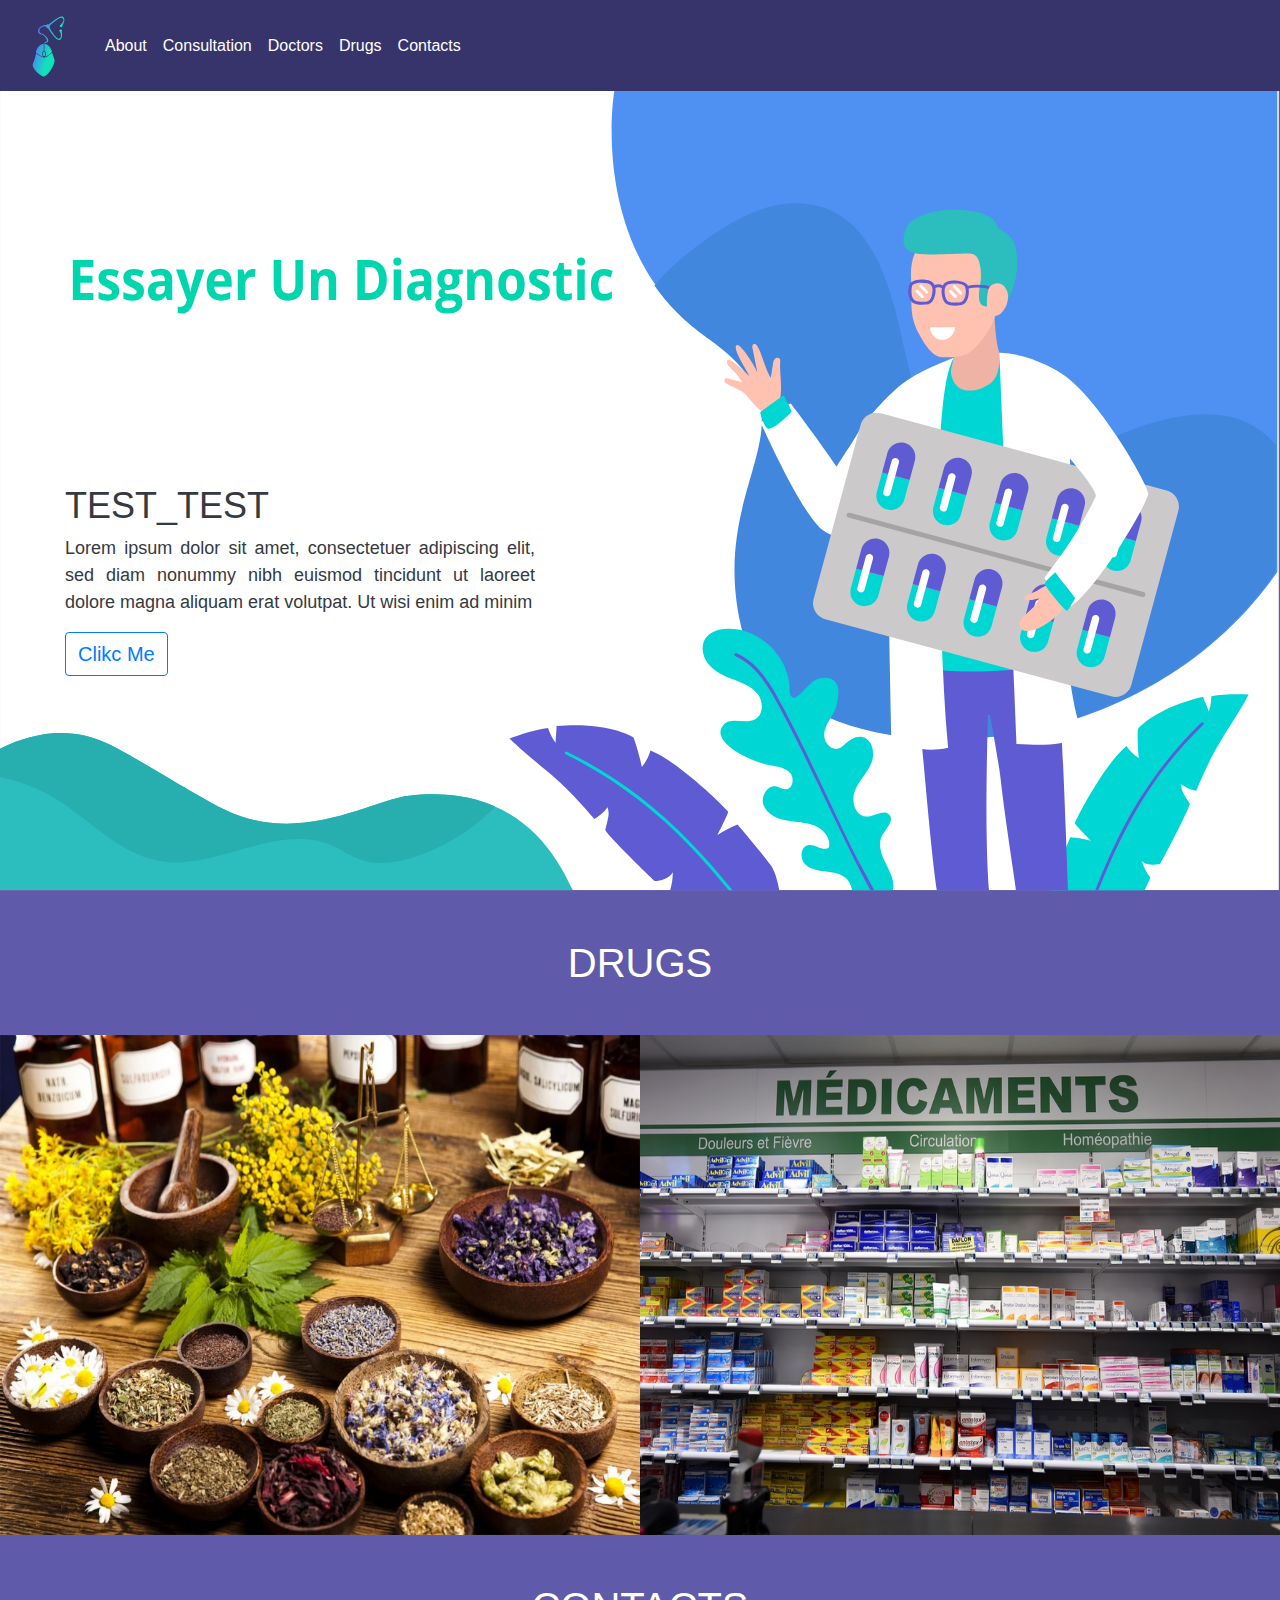
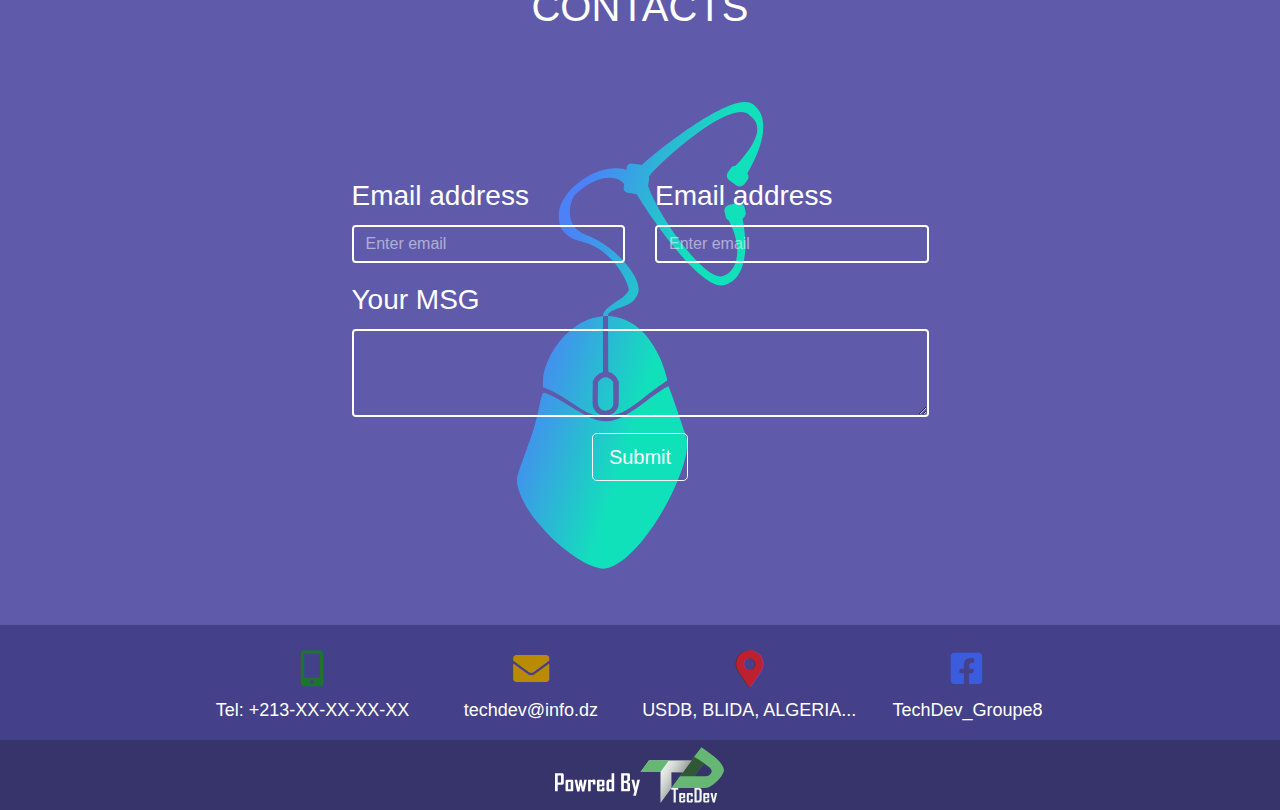
==== commit 5675437f: "bismiallah" ====
--- a/index.html
+++ b/index.html
@@ -16,10 +16,10 @@
     <script src="https://stackpath.bootstrapcdn.com/bootstrap/4.4.1/js/bootstrap.min.js"></script>
 
 </head>
-<body style="background-color: #5f5aaa" class="container-fluid">
+<body style="background-color: #5f5aaa" class="">
 
     <!-- navbar -->
-    <nav class="navbar navbar-expand-lg navbar-light">
+    <nav class="navbar navbar-expand-lg navbar-light" style="background-color: #37346b">
 
         <!-- toglle_nav -->
             <span class="navbar-toggler-icon
@@ -31,7 +31,7 @@
                   aria-controls="navbarTogglerDemo03"
                   aria-expanded="false"
                   aria-label="Toggle navigation">
-            </span>
+x            </span>
         <!-- toglle_nav_end -->
 
         <!-- LOGO -->
@@ -367,22 +367,22 @@
             <form class="p-5">
                 <div class="row justify-content-md-center">
                     <div class="form-group col-md-3">
-                        <label for="Name">Email address</label>
-                        <input type="email" class="form-control" id="Name" aria-describedby="emailHelp" placeholder="Enter email">
+                        <label for="Name" class="user_label">Email address</label>
+                        <input type="text" class="form-control user_imput" id="Name" aria-describedby="emailHelp" placeholder="Enter email">
                     </div>
                     <div class="form-group col-md-3">
-                        <label for="Email">Email address</label>
-                        <input type="email" class="form-control" id="Email" aria-describedby="emailHelp" placeholder="Enter email">
+                        <label for="Email" class="user_label">Email address</label>
+                        <input type="email" class="form-control user_imput" id="Email" aria-describedby="emailHelp" placeholder="Enter email">
                     </div>
                 </div>
                 <div class="row justify-content-md-center">
                     <div class="form-group col-md-6">
-                        <label for="exampleFormControlTextarea1">Your MSG</label>
+                        <label for="exampleFormControlTextarea1" class="user_label">Your MSG</label>
                         <textarea class="form-control" id="exampleFormControlTextarea1" rows="3"></textarea>
                     </div>
                 </div>
                 <div class="row justify-content-xl-center">
-                    <button type="submit" class="btn btn-lg btn-outline-light">Submit</button>
+                    <button type="submit" class="btn btn-lg btn-outline-light btn_user">Submit</button>
                 </div>
             </form>
         </div>
@@ -393,7 +393,7 @@
 
             <div class="col-md-2">
                 <div class="row justify-content-center">
-                    <i class="fas fa-mobile-alt"></i>
+                    <i class="fas fa-mobile-alt so_med"></i>
                 </div>
                 <div class="row justify-content-center">
                     <p class="p_social_media">
@@ -404,7 +404,7 @@
 
             <div class="col-md-2">
                 <div class="row justify-content-center">
-                    <i class="fas fa-envelope"></i>
+                    <i class="fas fa-envelope so_med"></i>
                 </div>
                 <div class="row justify-content-center">
                     <p class="p_social_media">
@@ -415,7 +415,7 @@
 
             <div class="col-md-2">
                 <div class="row justify-content-center">
-                    <i class="fas fa-map-marker-alt"></i>
+                    <i class="fas fa-map-marker-alt so_med"></i>
                 </div>
                 <div class="row justify-content-center">
                     <p class="p_social_media">
@@ -426,7 +426,7 @@
 
             <div class="col-md-2">
                 <div class="row justify-content-center">
-                    <i class="fab fa-facebook-square"></i>
+                    <i class="fab fa-facebook-square so_med"></i>
                 </div>
                 <div class="row justify-content-center">
                     <p class="p_social_media">
@@ -438,6 +438,9 @@
         <!-- Contact_information_end -->
         <!-- Contact_content_end -->
         <!-- Contact_end -->
+        <div class="row justify-content-center powredby" style="background-color: #37346b">
+            <img src="assets/tecdevlogo.svg" alt="tecdevlogo" height="70" width="180">
+        </div>
 
     </div>
     <!-- Content_end -->
--- a/style/home.css
+++ b/style/home.css
@@ -18,6 +18,7 @@
 
 /*******************/
 /** Landing page **/
+
 .img_svg {
     position: relative;
 }
@@ -157,28 +158,28 @@
     background-size: 250px;
 }
 
-form label {
+form .user_label {
     font-size: 28px;
     color: white;
 }
 
-form input, textarea{
+form .user_imput, textarea{
     background-color: transparent !important;
     border: 2px solid white !important;
     color: white !important;
 }
 
-form button :hover{
+form .btn_user :hover{
     color: black !important;
 }
 
-input::placeholder {
+.user_imput::placeholder {
     color: white !important;
     opacity: 0.5 !important;
 }
 
 /* social media */
-.fab, .fas{
+.so_med{
     padding: 10px;
     text-align: center;
     font-size: 36px;
@@ -189,7 +190,7 @@
 }
 
 .fa-facebook-square {
-    color: #3B5998;
+    color: #3B5ddd;
 }
 
 .fa-envelope{
@@ -210,5 +211,75 @@
 }
 
 .us_contact{
-    background: linear-gradient(to bottom left, #66ff66 0%, #0066ff 80%);
-}
+    /*background: linear-gradient(to bottom left, #66ff66 0%, #0066ff 80%);*/
+    background-color: #444089;
+}
+
+/*powredby*/
+.powredb{
+    background-image: url(../assets/tecdevlogo.svg);
+    background-repeat: no-repeat;
+    background-position: center;
+    background-size: 250px;
+}
+
+/************************/
+/* diagno */
+/* card */
+.card-text{
+    font-size: 22px;
+}
+
+
+/**************************/
+/* pharmavit */
+.pharmavit{
+    background-image: url('../assets/pharma.jpg');
+    background-repeat: no-repeat;
+    background-attachment: fixed;
+    background-size: cover;
+    filter: brightness(0.5);
+    padding: 20px;
+    padding-top: 100px;
+}
+
+.pharmavit_text{
+    background-color: rgb(0,0,0); /* Fallback color */
+    background-color: rgba(0,0,0, 0.4); /* Black w/opacity/see-through */
+    color: white;
+    font-weight: bold;
+    border: 3px solid #f1f1f1;
+    position: absolute;
+    top: 50%;
+    left: 50%;
+    transform: translate(-50%, -50%);
+    z-index: 2;
+    width: 80%;
+    text-align: center;
+}
+
+/* herbovite */
+.herbovite{
+    background-image: url('../assets/herboriste.jpg');
+    background-repeat: no-repeat;
+    background-attachment: fixed;
+    background-size: cover;
+    filter: brightness(0.5);
+    padding: 20px;
+    padding-top: 100px;
+}
+
+.herbovite_text{
+    background-color: rgb(0,0,0); /* Fallback color */
+    background-color: rgba(0,0,0, 0.4); /* Black w/opacity/see-through */
+    color: white;
+    font-weight: bold;
+    border: 3px solid #f1f1f1;
+    position: absolute;
+    top: 50%;
+    left: 50%;
+    transform: translate(-50%, -50%);
+    z-index: 2;
+    width: 80%;
+    text-align: center;
+}
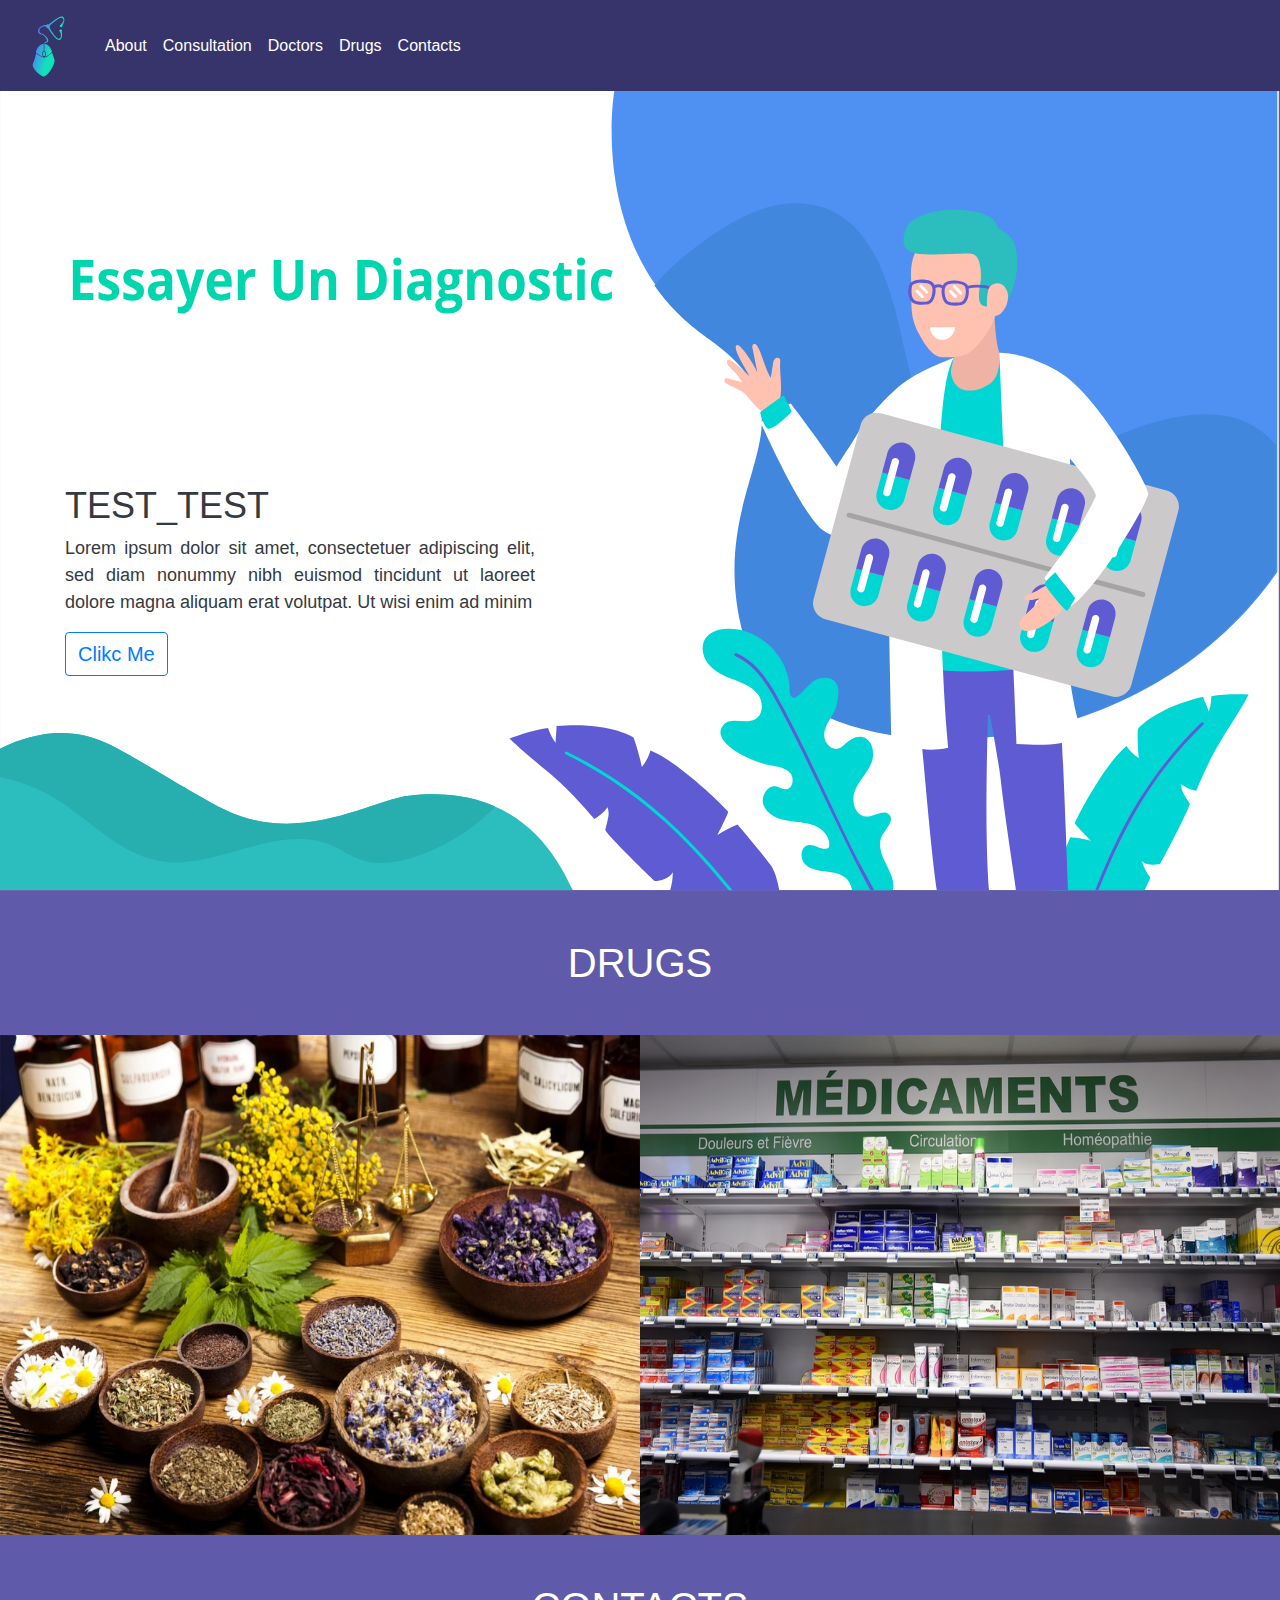
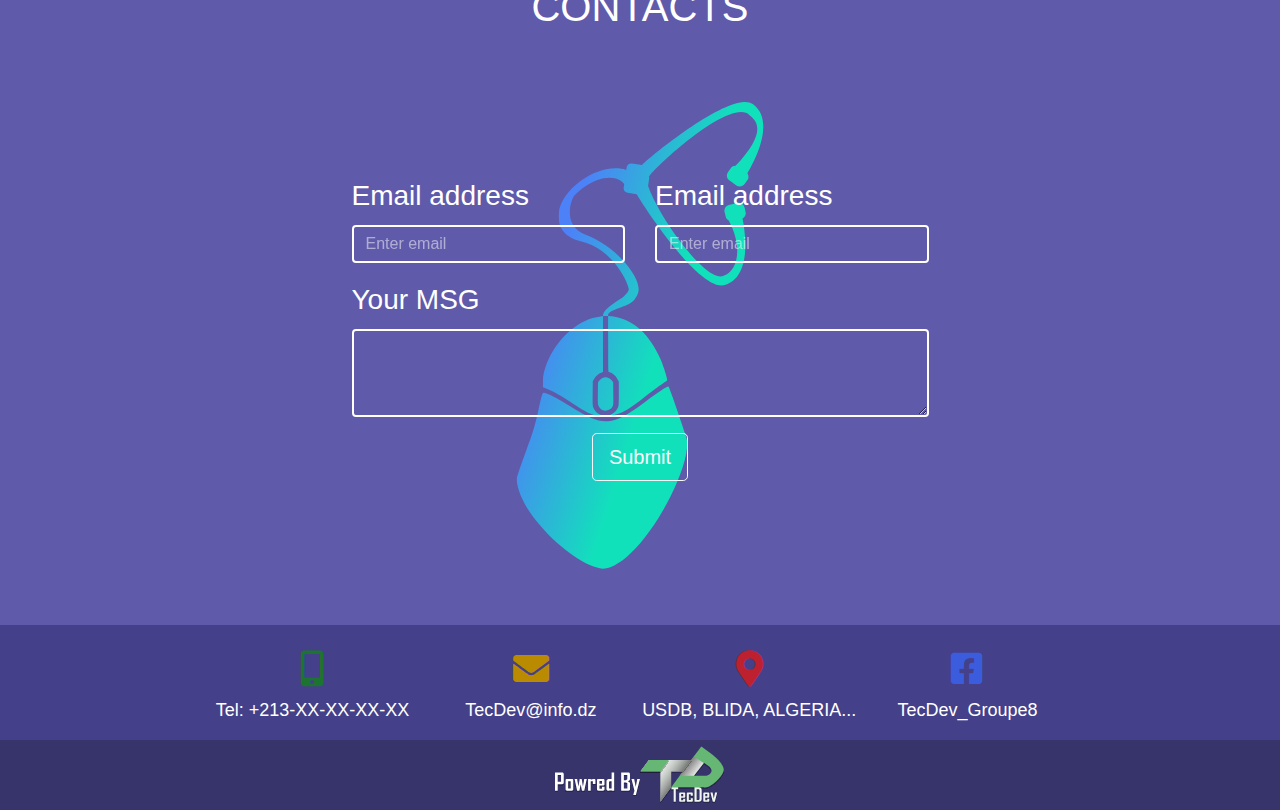
==== commit 4092a01d: "bismiallah" ====
--- a/index.html
+++ b/index.html
@@ -16,7 +16,7 @@
     <script src="https://stackpath.bootstrapcdn.com/bootstrap/4.4.1/js/bootstrap.min.js"></script>
 
 </head>
-<body style="background-color: #5f5aaa" class="">
+<body style="background-color: #5f5aaa">
 
     <!-- navbar -->
     <nav class="navbar navbar-expand-lg navbar-light" style="background-color: #37346b">
@@ -408,7 +408,7 @@
                 </div>
                 <div class="row justify-content-center">
                     <p class="p_social_media">
-                        techdev@info.dz
+                        TecDev@info.dz
                     </p>
                 </div>
             </div>
@@ -430,7 +430,7 @@
                 </div>
                 <div class="row justify-content-center">
                     <p class="p_social_media">
-                        TechDev_Groupe8
+                        TecDev_Groupe8
                     </p>
                 </div>
             </div>
--- a/style/home.css
+++ b/style/home.css
@@ -283,3 +283,24 @@
     width: 80%;
     text-align: center;
 }
+
+
+/*********************/
+/* medecin */
+/* maps */
+
+.mapouter{
+    position:relative;
+    text-align:right;
+    height:100%;
+    width:100%;
+}
+.gmap_canvas {
+    position: absolute;
+    padding-bottom:50%;
+    overflow:hidden;
+    background:none!important;
+    height:100%;
+    width:100%;
+}
+
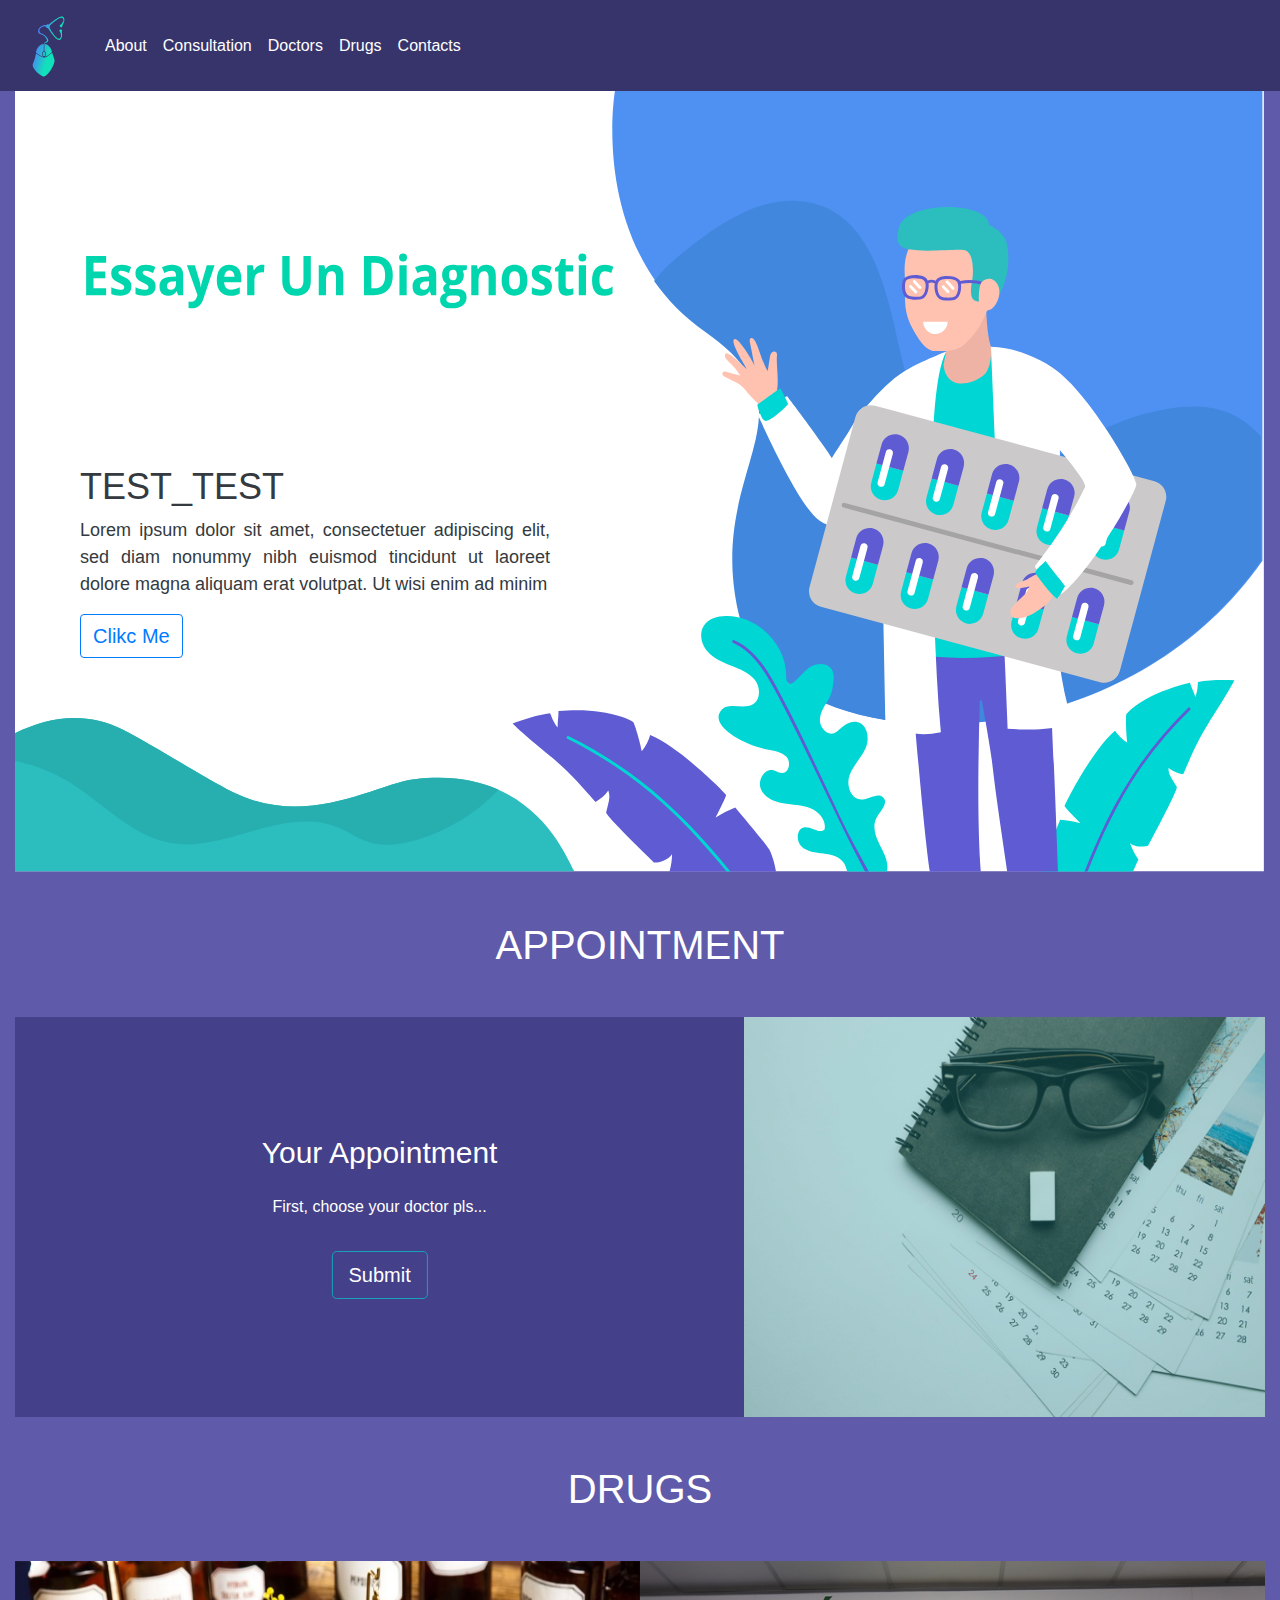
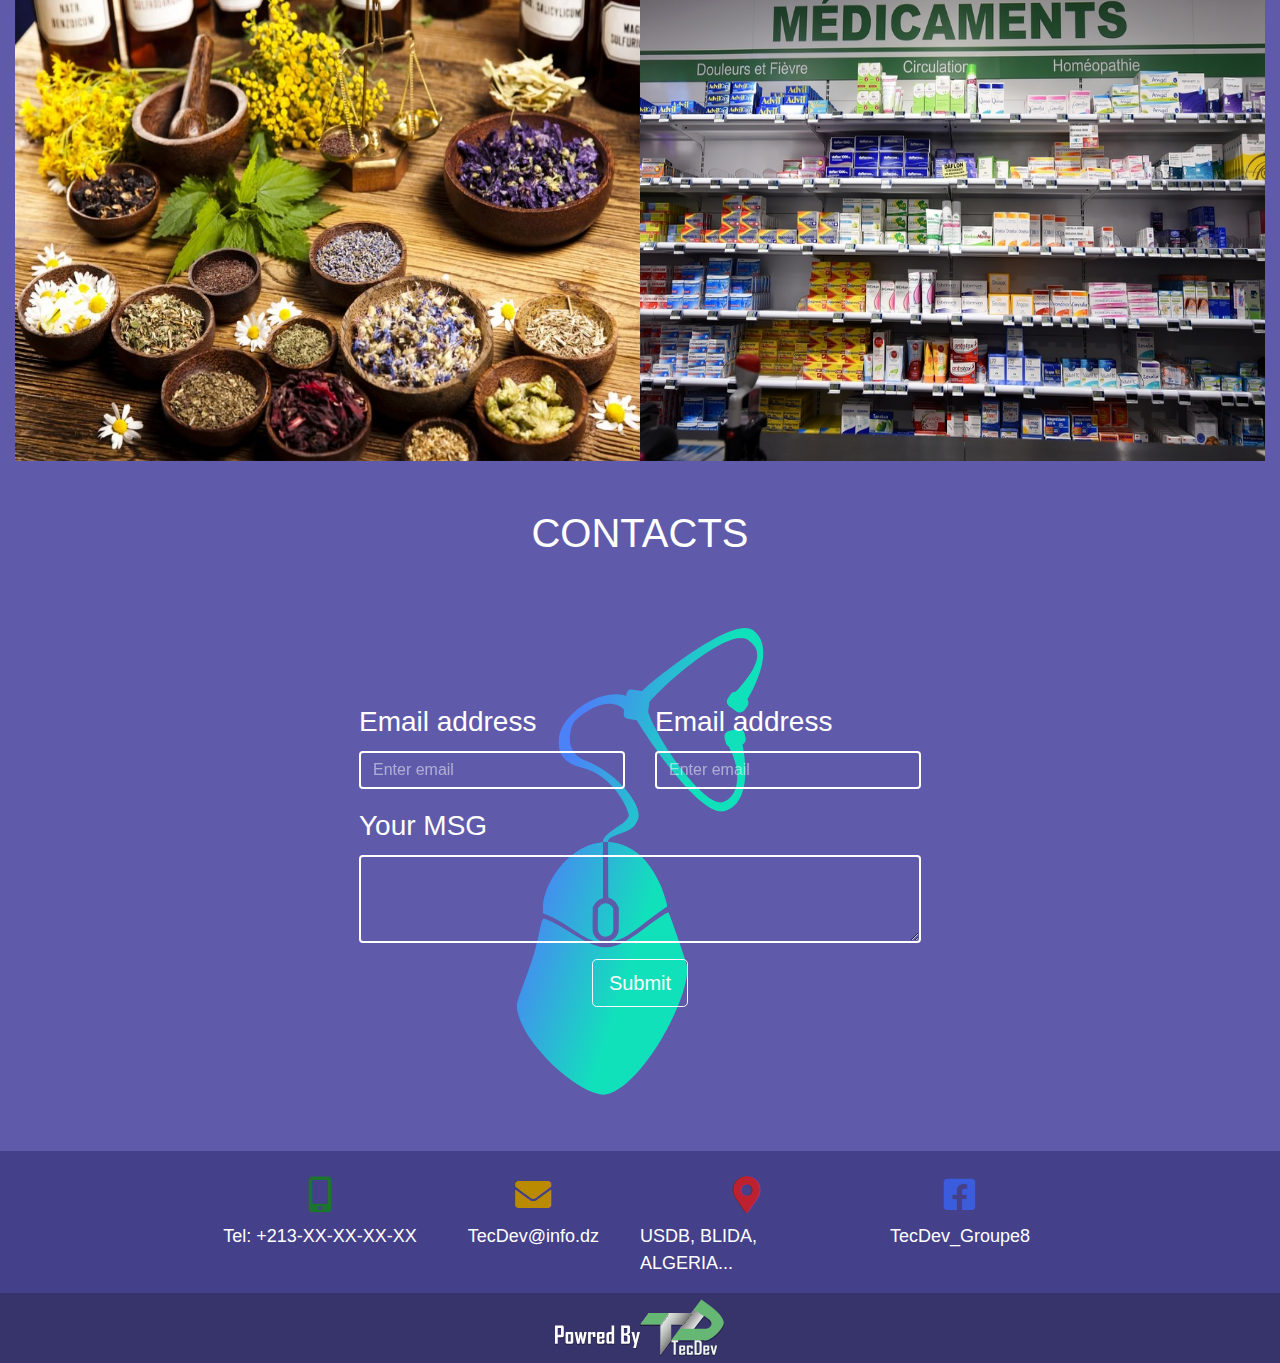
==== commit 5e2bd90e: "bismiallah" ====
--- a/index.html
+++ b/index.html
@@ -66,7 +66,7 @@
     <!-- navbar_end -->
 
     <!-- Content -->
-    <div class="">
+    <div class="container-fluid">
 
         <!-- diagnosis -->
         <div class="">
@@ -317,6 +317,54 @@
         </div>
         <!-- diagnosis_end -->
 
+        <!-- Appointment -->
+        <!-- Title_Appointment -->
+        <div class="drugs">
+            <h1 class="h_grugs text-center text-white py-5 m-0">APPOINTMENT</h1>
+        </div>
+
+        <!-- type_drug -->
+        <div class="row type_drugs mx-0" >
+
+            <!-- content_Appointment -->
+            <div class="col-md-7 p-0" style="background-color: #444089;position: relative;min-height: 400px">
+                <div class="content_appointment">
+                    <div class="row justify-content-center mb-3">
+                        <div class="col-auto">
+                            <h1 class="text-white title_app">Your Appointment</h1>
+                        </div>
+                    </div>
+                    <div class="row justify-content-center mb-3">
+                        <div class="col-auto">
+                            <p class="text-white">First, choose your doctor pls... </p>
+                        </div>
+                    </div>
+                    <div class="row justify-content-center">
+                        <div class="col-auto">
+                            <button class="btn btn-outline-info btn-lg text-white">Submit</button>
+                        </div>
+                    </div>
+                </div>
+            </div>
+            <!-- content_Appointment_end -->
+
+            <!-- img_Appointment -->
+            <div class="col-md-5 p-0">
+                <div class="zrokiya_img">
+                    <img class="img-responsive"
+                         src="assets/calendriers.jpg"
+                         alt=""
+                         width="100%"
+                    >
+                    <div class="zrokiya"></div>
+                </div>
+            </div>
+            <!-- img_Appointment_end -->
+
+        </div>
+        <!-- Appointment_end -->
+
+
         <!-- Drugs -->
         <!-- Title_drugs -->
         <div class="drugs">
--- a/style/home.css
+++ b/style/home.css
@@ -56,6 +56,41 @@
         color: #f1f1f1;
         padding: 65px;
         width: 600px;
+    }
+}
+/**********************/
+/* Appointment */
+.zrokiya_img{
+    position: relative;
+}
+.zrokiya{
+    position: absolute;
+    top: 0;
+    width: 100%;
+    height: 100%;
+    background-color: #27afaf;
+    opacity: 0.3;
+}
+
+.content_appointment{
+    position: absolute;
+    top: 50%;
+    right: 50%;
+    transform: translate(50%, -50%);
+
+
+}
+
+.title_app{
+    font-size: 7vw;
+}
+
+@media only screen and (min-width: 768px) {
+    .img-responsive{
+        min-height: 400px;
+    }
+    .title_app{
+        font-size: 30px;
     }
 }
 
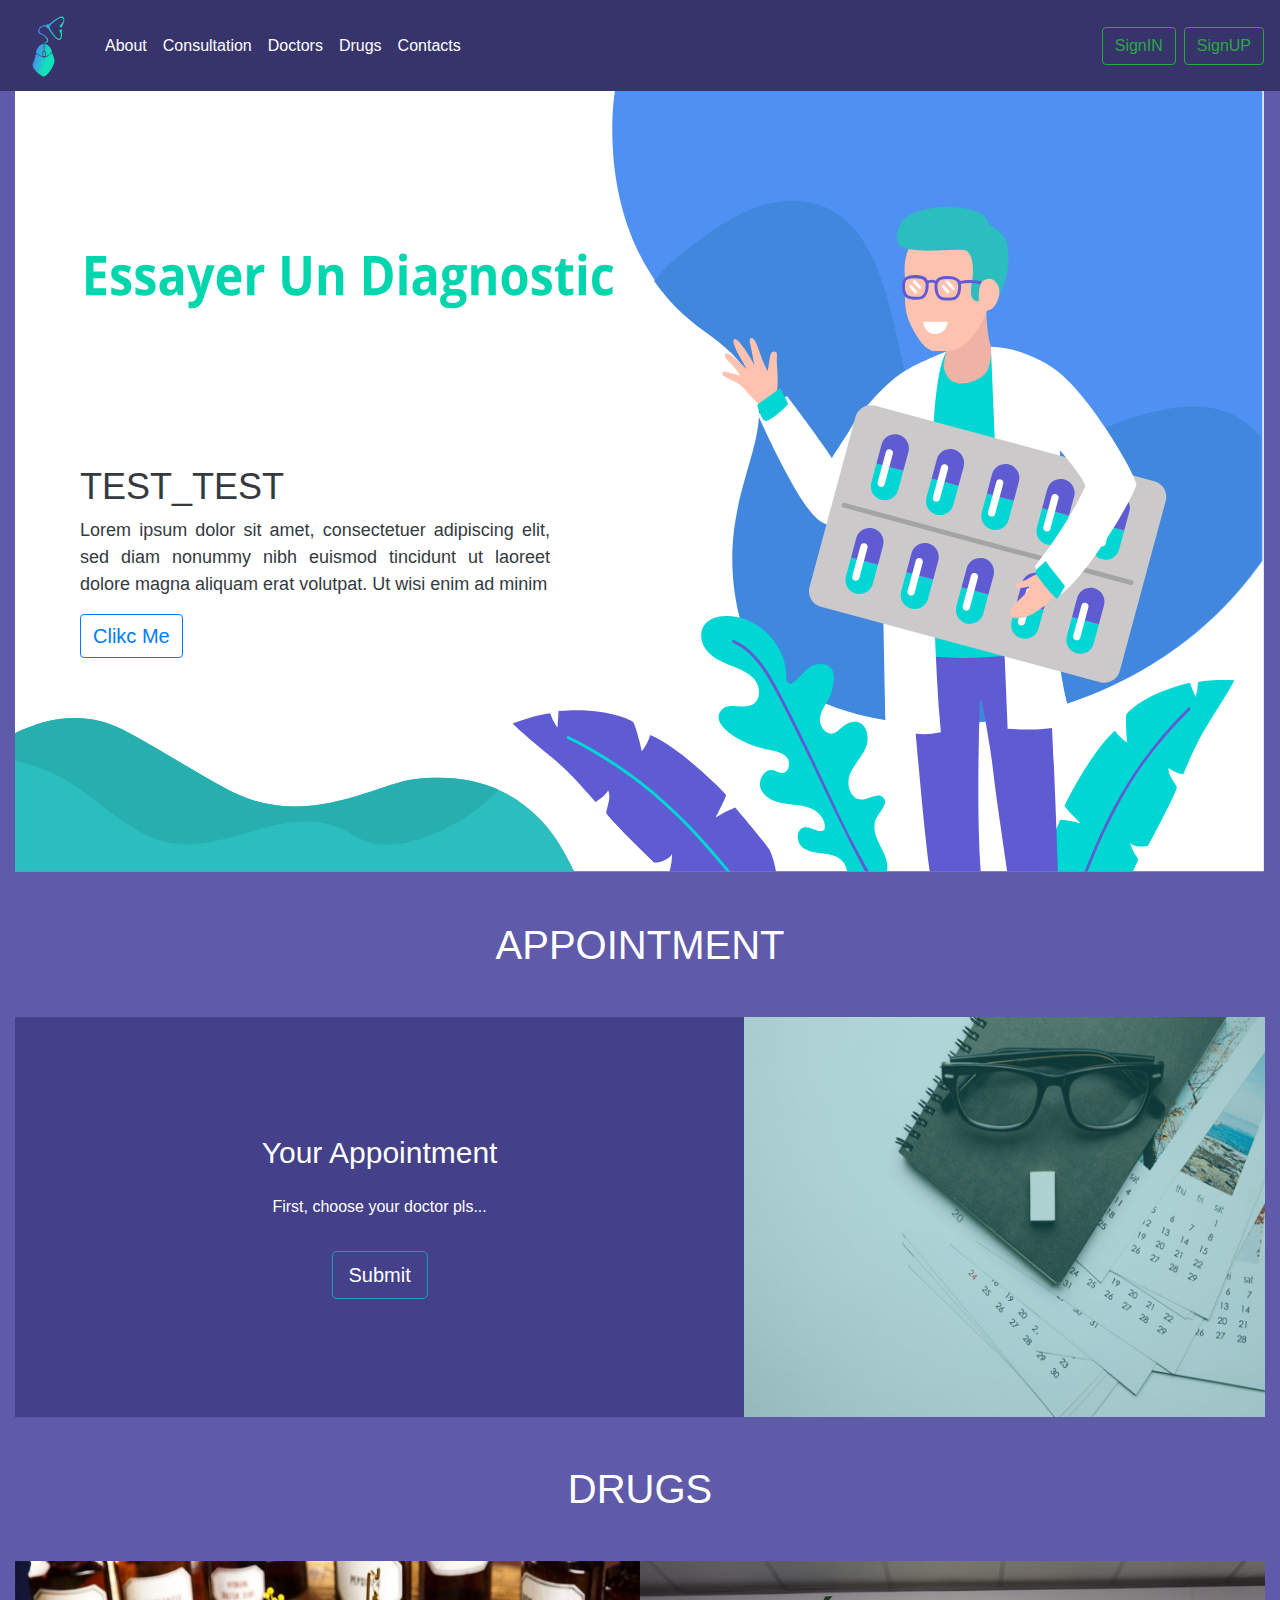
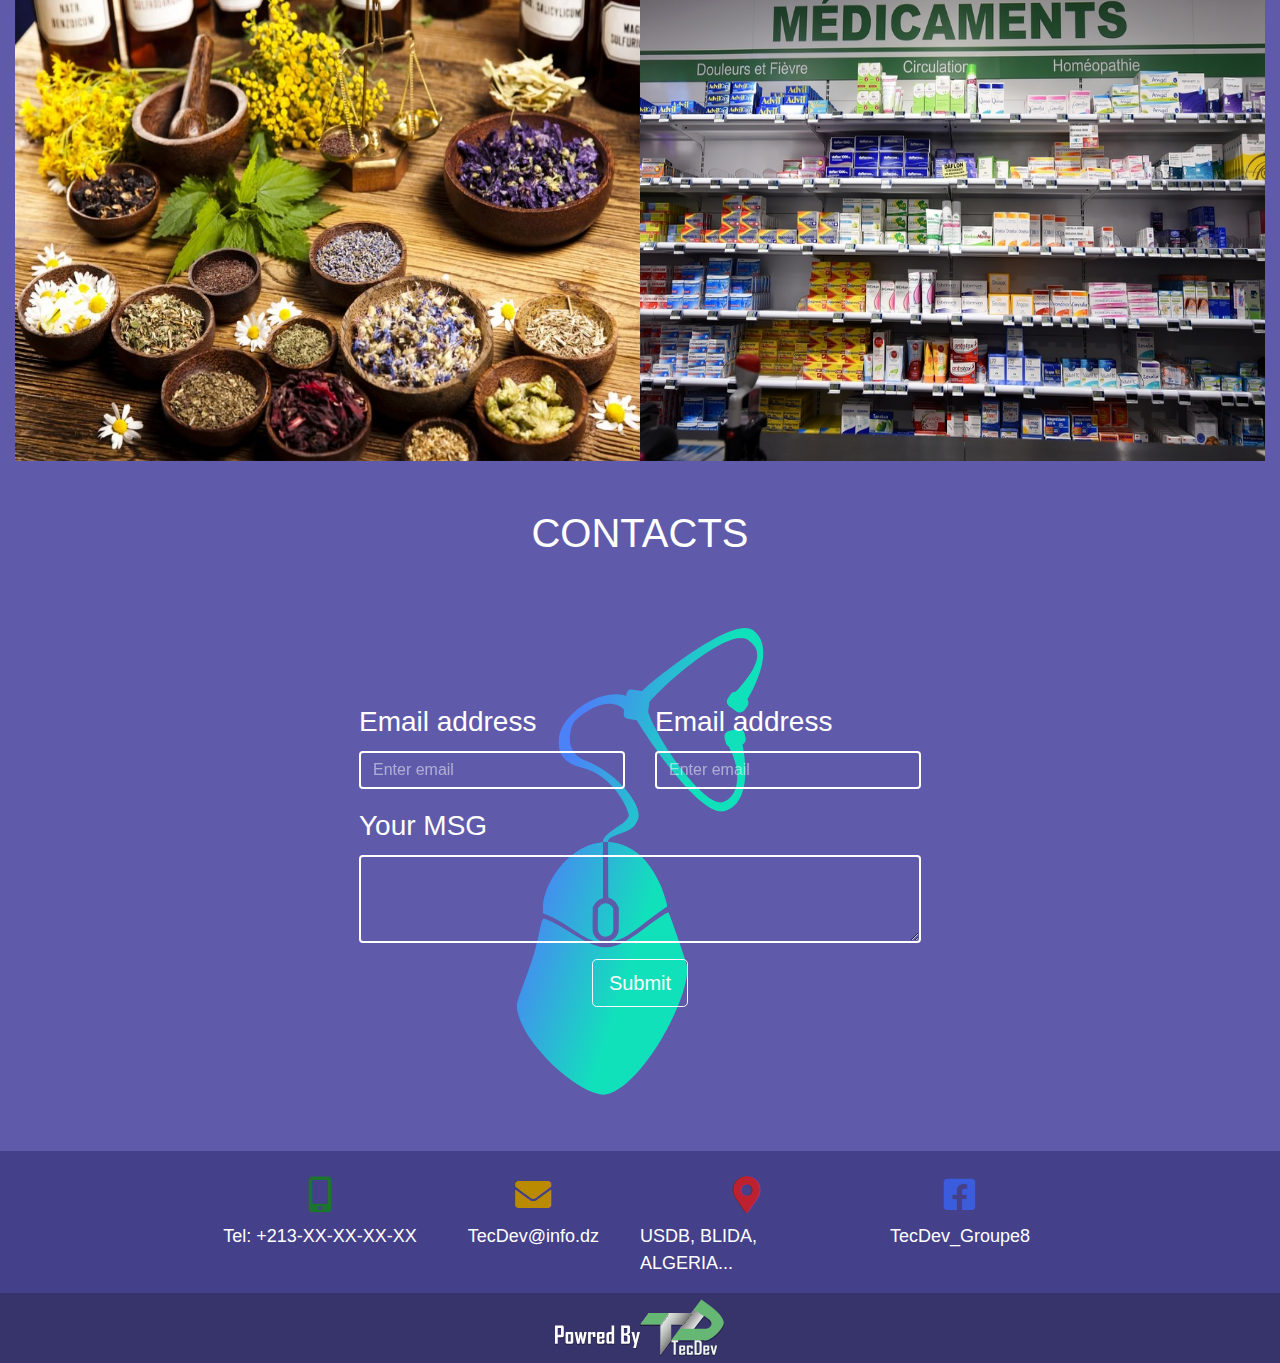
==== commit 5b947e14: "bismiallah" ====
--- a/index.html
+++ b/index.html
@@ -59,6 +59,18 @@
                     <a class="nav-link text-white text-center" href="#">Contacts<span class="sr-only">(current)</span></a>
                 </li>
             </ul>
+
+            <!-- Sign_IN -->
+            <form class="form-inline my-2 my-lg-0 mx-2">
+                <button class="btn btn-outline-success my-2 my-sm-0" type="submit">SignIN</button>
+            </form>
+            <!-- Sign_IN_end -->
+            <!-- Sign_UP -->
+            <form class="form-inline my-2 my-lg-0">
+                <button class="btn btn-outline-success my-2 my-sm-0" type="submit">SignUP</button>
+            </form>
+            <!-- Sign_UP_end -->
+
         </div>
         <!-- List_end -->
 
@@ -327,7 +339,10 @@
         <div class="row type_drugs mx-0" >
 
             <!-- content_Appointment -->
-            <div class="col-md-7 p-0" style="background-color: #444089;position: relative;min-height: 400px">
+            <div class="col-md-7 p-0"
+                 style="background-color: #444089;
+                 position: relative;
+                 min-height: 400px">
                 <div class="content_appointment">
                     <div class="row justify-content-center mb-3">
                         <div class="col-auto">
@@ -380,7 +395,10 @@
                     <img class="img-responsive" src="assets/herboriste.jpg" alt="" height="500" width="100%">
                     <div class="overlay">
                         <h2>herboriste</h2>
-                        <a class="infor btn" href="#">Check</a>
+                        <!--a class="infor btn" href="#">Check</a-->
+                        <form action="">
+                            <input type="submit" value="Valider" class="infor btn">
+                        </form>
                     </div>
                 </div>
             </div>
@@ -392,7 +410,9 @@
                     <img class="img-responsive" src="assets/pharma.jpg" alt="" height="500" width="100%">
                     <div class="overlay">
                         <h2>pharmacie</h2>
-                        <a class="infor btn" href="#">Check</a>
+                        <form action="">
+                            <input type="submit" value="Valider" class="infor btn">
+                        </form>
                     </div>
                 </div>
             </div>
--- a/style/home.css
+++ b/style/home.css
@@ -148,7 +148,7 @@
     background: rgba(0, 0, 0, 0.6);
 }
 
-.hovereffect a.infor {
+.hovereffect input.infor {
     display: inline-block;
     text-decoration: none;
     padding: 7px 14px;
@@ -158,12 +158,12 @@
     background: #5f5bd3;
 }
 
-.hovereffect a.infor:hover {
+.hovereffect input.infor:hover {
     /*background: linear-gradient(to bottom left, #66ff66 0%, #0066ff 100%);*/
     box-shadow: 0 0 10px #2cbdbf;
 }
 
-.hovereffect a.infor, .hovereffect h2 {
+.hovereffect input.infor, .hovereffect h2 {
     -webkit-transform: scale(0.7);
     -ms-transform: scale(0.7);
     transform: scale(0.7);
@@ -175,7 +175,7 @@
     text-transform: uppercase;
 }
 
-.hovereffect:hover a.infor, .hovereffect:hover h2 {
+.hovereffect:hover input.infor, .hovereffect:hover h2 {
     opacity: 1;
     filter: alpha(opacity=100);
     -webkit-transform: scale(1);
